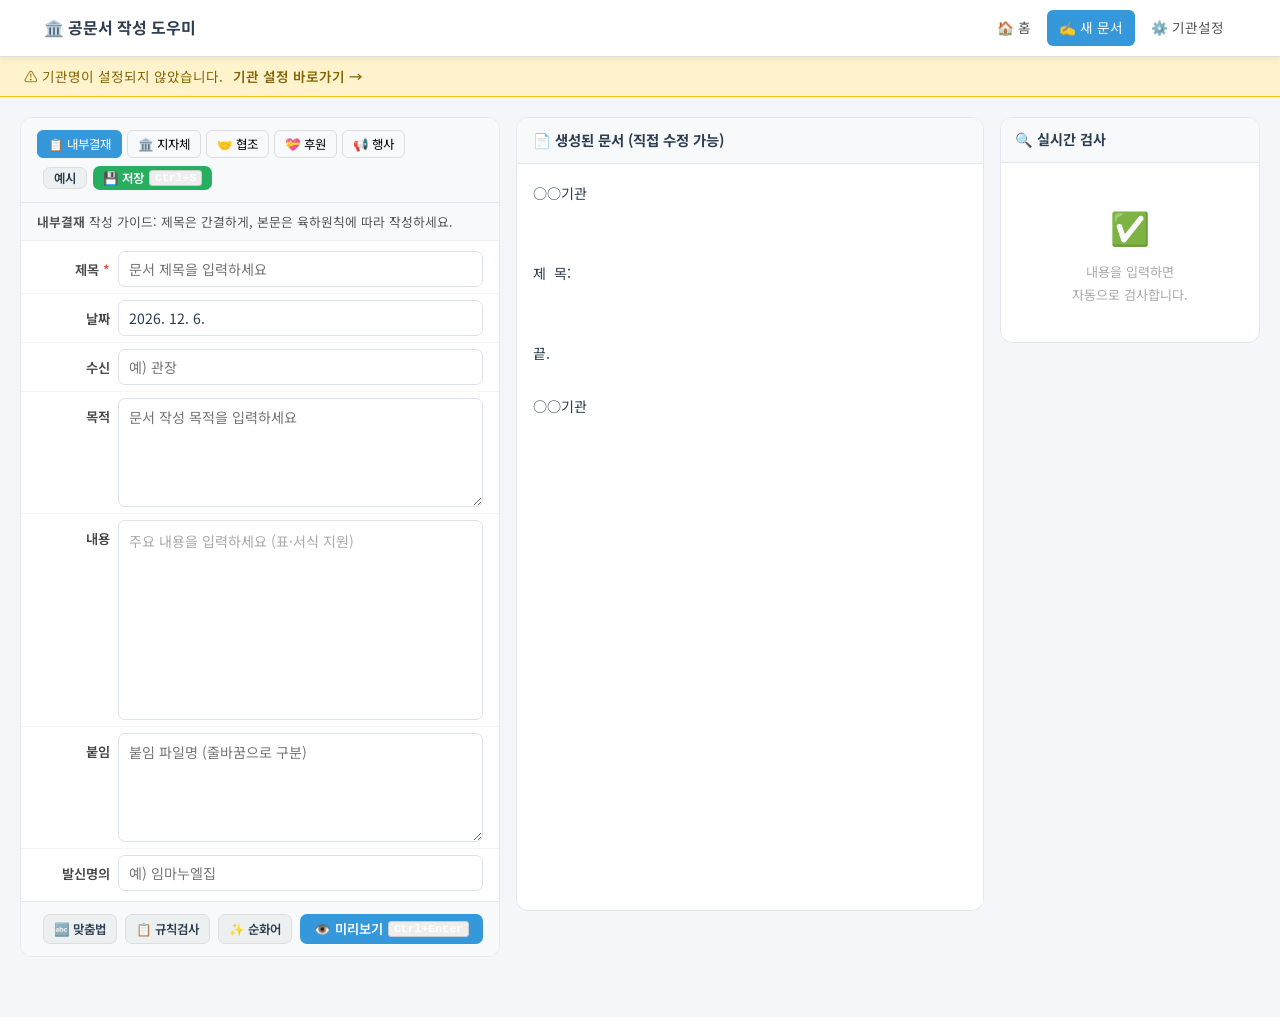
==== editor.html @ 0ed97388 "Update editor.html" ====
<!DOCTYPE html>
<html lang="ko">
<head>
  <meta charset="UTF-8">
  <meta name="viewport" content="width=device-width, initial-scale=1.0">
  <title>문서 작성 - 공문서 작성 도우미</title>
  <link rel="preconnect" href="https://fonts.googleapis.com">
  <link rel="preconnect" href="https://fonts.gstatic.com" crossorigin>
  <link href="https://fonts.googleapis.com/css2?family=Noto+Sans+KR:wght@400;500;700&display=swap" rel="stylesheet">
  <link rel="stylesheet" href="css/style.css">
  <style>
    *, *::before, *::after { box-sizing: border-box; margin: 0; padding: 0; }
    body { font-family: 'Noto Sans KR', sans-serif; background: #f4f6f9; color: #2c3e50; font-size: 14px; }

    /* ── 헤더 ── */
    .header { background: #fff; border-bottom: 1px solid #e0e0e0; padding: 0 24px; position: sticky; top: 0; z-index: 200; box-shadow: 0 2px 6px rgba(0,0,0,.06); }
    .header-inner { max-width: 1400px; margin: 0 auto; display: flex; align-items: center; justify-content: space-between; height: 56px; }
    .logo { font-size: 1rem; font-weight: 700; color: #2c3e50; text-decoration: none; display: flex; align-items: center; gap: 6px; }
    .nav { display: flex; gap: 4px; }
    .nav-link { padding: 6px 12px; border-radius: 6px; font-size: 0.85rem; color: #555; text-decoration: none; transition: background .15s; }
    .nav-link:hover  { background: #f0f4f8; }
    .nav-link.active { background: #3498db; color: #fff; }

    /* ── 경고 배너 ── */
    .notice-bar { background: #fff3cd; color: #856404; border-bottom: 1px solid #ffc107; padding: 8px 24px; font-size: 0.85rem; display: flex; align-items: center; gap: 10px; }
    .notice-bar a { color: #856404; font-weight: 600; }

    /* ── 메인 레이아웃 ── */
    .main-wrap { max-width: 1400px; margin: 0 auto; padding: 20px 20px 60px; display: grid; grid-template-columns: 480px 1fr 260px; gap: 16px; align-items: start; }

    /* ── 패널 공통 ── */
    .panel { background: #fff; border: 1px solid #e4e8ee; border-radius: 12px; overflow: hidden; }
    .panel-header { padding: 12px 16px; background: #f8f9fb; border-bottom: 1px solid #e4e8ee; display: flex; align-items: center; justify-content: space-between; flex-wrap: wrap; gap: 8px; }
    .panel-title { font-size: 0.9rem; font-weight: 700; color: #2c3e50; }

    /* ── 템플릿 버튼 ── */
    .template-wrap { display: flex; gap: 5px; flex-wrap: wrap; }
    .tpl-btn { padding: 4px 10px; border: 1px solid #ddd; border-radius: 6px; background: #f8f9fa; font-size: 0.78rem; cursor: pointer; transition: .15s; font-family: inherit; white-space: nowrap; }
    .tpl-btn:hover  { background: #eaf4fb; border-color: #3498db; }
    .tpl-btn.active { background: #3498db; color: #fff; border-color: #3498db; }
    .toolbar-btns { display: flex; align-items: center; gap: 6px; flex-wrap: wrap; }
    .save-status  { font-size: 0.78rem; color: #27ae60; white-space: nowrap; }

    /* ── 서식 툴바 ── */
    .format-toolbar { display: none; align-items: center; gap: 4px; padding: 6px 16px; background: #f0f4f8; border-bottom: 1px solid #e4e8ee; flex-wrap: wrap; }
    .format-toolbar.visible { display: flex; }
    .fmt-btn { padding: 3px 8px; border: 1px solid #ccc; border-radius: 4px; background: #fff; font-size: 0.78rem; cursor: pointer; font-family: inherit; transition: .15s; white-space: nowrap; display: inline-flex; align-items: center; gap: 3px; }
    .fmt-btn:hover  { background: #eaf4fb; border-color: #3498db; color: #3498db; }
    .fmt-btn:active { background: #dbeaf7; }
    .fmt-btn.active-align { background: #dbeaf7; border-color: #3498db; color: #3498db; }
    .fmt-separator { width: 1px; height: 20px; background: #ddd; margin: 0 2px; }

    /* ── 폼 필드 ── */
    .form-section { padding: 14px 16px; border-bottom: 1px solid #f0f0f0; }
    .form-section:last-child { border-bottom: none; }

    /* ── contenteditable 본문 영역 ── */
    .body-editor-wrap { position: relative; flex: 1; min-width: 0; }
    .body-editor { width: 100%; min-height: 200px; max-height: 420px; overflow-y: auto; padding: 8px 10px; border: 1px solid #dde2e8; border-radius: 7px; font-size: 0.88rem; font-family: 'Noto Sans KR', sans-serif; color: #2c3e50; background: #fff; line-height: 1.8; outline: none; transition: border-color .15s, box-shadow .15s; word-break: keep-all; }
    .body-editor:focus { border-color: #3498db; box-shadow: 0 0 0 3px rgba(52,152,219,.12); }
    .body-editor:empty::before { content: attr(data-placeholder); color: #aaa; pointer-events: none; }

    /* ── contenteditable 내 표 ── */
    .body-editor table,
    #doc-preview table { border-collapse: collapse; width: 100%; margin: 8px 0; font-size: 0.88rem; }
    .body-editor table td,
    .body-editor table th,
    #doc-preview table td,
    #doc-preview table th { border: 1px solid #555; padding: 5px 8px; min-width: 60px; vertical-align: middle; word-break: keep-all; }
    .body-editor table th,
    #doc-preview table th { background: #f0f4f8; font-weight: 600; text-align: center; }
    .body-editor table td { background: #fff; }
    .body-editor table td.selected,
    .body-editor table th.selected { background: #dbeaf7 !important; outline: 2px solid #3498db; }

    /* ── 표 팝업 ── */
    .table-popup { position: fixed; top: 50%; left: 50%; transform: translate(-50%, -50%); background: #fff; border: 1px solid #ddd; border-radius: 10px; padding: 20px 24px; z-index: 500; box-shadow: 0 8px 32px rgba(0,0,0,.18); min-width: 260px; display: none; }
    .table-popup.visible { display: block; }
    .table-popup h4 { font-size: 0.92rem; font-weight: 700; margin-bottom: 14px; color: #2c3e50; }
    .table-popup-row { display: flex; align-items: center; gap: 10px; margin-bottom: 10px; font-size: 0.85rem; }
    .table-popup-row label { width: 3em; flex-shrink: 0; color: #555; font-weight: 600; }
    .table-popup-row input[type="number"] { width: 70px; padding: 5px 8px; border: 1px solid #ddd; border-radius: 6px; font-size: 0.88rem; font-family: inherit; text-align: center; }
    .table-popup-row input[type="number"]:focus { outline: none; border-color: #3498db; box-shadow: 0 0 0 3px rgba(52,152,219,.12); }
    .table-popup-btns { display: flex; gap: 8px; justify-content: flex-end; margin-top: 16px; }
    .table-popup-overlay { position: fixed; inset: 0; background: rgba(0,0,0,.3); z-index: 499; display: none; }
    .table-popup-overlay.visible { display: block; }

    /* ── 하단 버튼 ── */
    .form-footer { padding: 12px 16px; background: #f8f9fb; border-top: 1px solid #e4e8ee; display: flex; gap: 8px; flex-wrap: wrap; justify-content: flex-end; }

    /* ── 가운데: 생성된 문서 ── */
    .doc-panel { background: #fff; border: 1px solid #e4e8ee; border-radius: 12px; overflow: hidden; position: sticky; top: 76px; }
    .doc-panel-header { padding: 10px 16px; background: #f8f9fb; border-bottom: 1px solid #e4e8ee; display: flex; align-items: center; justify-content: space-between; }
    .doc-textarea { width: 100%; padding: 16px; border: none; outline: none; resize: none; font-family: 'Noto Sans KR', monospace; font-size: 0.88rem; line-height: 1.9; color: #2c3e50; background: #fff; min-height: calc(100vh - 160px); }

    /* ── 오른쪽: 실시간 검사 ── */
    .check-panel { background: #fff; border: 1px solid #e4e8ee; border-radius: 12px; overflow: hidden; position: sticky; top: 76px; max-height: calc(100vh - 100px); display: flex; flex-direction: column; }
    .check-panel-head { padding: 10px 14px; background: #f8f9fb; border-bottom: 1px solid #e4e8ee; display: flex; align-items: center; justify-content: space-between; flex-shrink: 0; }
    .check-panel-title { font-size: 0.88rem; font-weight: 700; color: #2c3e50; }
    .check-panel-body  { overflow-y: auto; flex: 1; padding: 12px; }
    .check-empty       { text-align: center; padding: 24px 12px; color: #aaa; }
    .check-empty-icon  { font-size: 2rem; margin-bottom: 8px; }
    .check-item        { border-radius: 6px; padding: 9px 10px; font-size: 0.8rem; margin-bottom: 6px; }
    .check-item-error  { background: #fdf2f2; border-left: 3px solid #e74c3c; }
    .check-item-warning{ background: #fffbf0; border-left: 3px solid #f39c12; }
    .check-item-info   { background: #f0f7ff; border-left: 3px solid #3498db; }
    .check-item-header { display: flex; gap: 6px; align-items: flex-start; font-weight: 600; margin-bottom: 3px; }
    .check-desc        { color: #666; font-size: 0.77rem; margin-top: 3px; }
    .check-fix         { display: flex; align-items: center; gap: 5px; margin-top: 5px; font-size: 0.78rem; flex-wrap: wrap; }
    .check-original    { background: #fde8e8; padding: 1px 6px; border-radius: 3px; }
    .check-arrow       { color: #aaa; font-weight: 700; }
    .check-suggestion  { background: #e8f5e9; padding: 1px 6px; border-radius: 3px; }

    /* ── 버튼 공통 ── */
    .btn { display: inline-flex; align-items: center; gap: 5px; padding: 7px 14px; border: none; border-radius: 7px; font-size: 0.83rem; font-weight: 600; cursor: pointer; transition: background .15s; font-family: inherit; text-decoration: none; white-space: nowrap; line-height: 1; }
    .btn:active { opacity: .85; }
    .btn-primary         { background: #3498db; color: #fff; }
    .btn-primary:hover   { background: #2980b9; }
    .btn-secondary       { background: #ecf0f1; color: #2c3e50; border: 1px solid #ddd; }
    .btn-secondary:hover { background: #dde4e6; }
    .btn-success         { background: #27ae60; color: #fff; }
    .btn-success:hover   { background: #219a52; }
    .btn-danger          { background: #e74c3c; color: #fff; }
    .btn-danger:hover    { background: #c0392b; }
    .btn-sm { padding: 4px 10px; font-size: 0.78rem; }
    kbd { font-size: 0.72rem; background: #eee; border: 1px solid #ccc; padding: 1px 5px; border-radius: 3px; font-family: monospace; }
    .badge         { display: inline-block; padding: 2px 8px; border-radius: 10px; font-size: 0.73rem; font-weight: 600; }
    .badge-success { background: #e8f8f0; color: #27ae60; }
    .badge-warning { background: #fef9e7; color: #f39c12; }
    .badge-error   { background: #fdf2f2; color: #e74c3c; }
    .badge-info    { background: #eaf4fb; color: #3498db; }

    /* ── 모달 ── */
    .modal-overlay { position: fixed; inset: 0; background: rgba(0,0,0,.45); display: flex; align-items: center; justify-content: center; z-index: 1000; padding: 16px; }
    .modal-box { background: #fff; border-radius: 12px; padding: 24px; width: 100%; max-width: 520px; max-height: 88vh; display: flex; flex-direction: column; gap: 16px; box-shadow: 0 8px 32px rgba(0,0,0,.18); }
    .modal-lg      { max-width: 720px; }
    .modal-header  { display: flex; justify-content: space-between; align-items: center; padding-bottom: 12px; border-bottom: 1px solid #eee; }
    .modal-header h3 { font-size: 1rem; font-weight: 700; margin: 0; }
    .modal-close-btn { background: none; border: none; font-size: 1.1rem; cursor: pointer; color: #888; padding: 0 4px; }
    .modal-close-btn:hover { color: #333; }
    .modal-body   { overflow-y: auto; flex: 1; font-size: 0.88rem; line-height: 1.7; }
    .modal-footer { display: flex; justify-content: flex-end; gap: 10px; padding-top: 12px; border-top: 1px solid #eee; }
    .spell-guide-steps { display: flex; flex-direction: column; gap: 14px; }
    .spell-step        { display: flex; align-items: flex-start; gap: 12px; font-size: 0.88rem; }
    .step-num { background: #3498db; color: #fff; width: 26px; height: 26px; border-radius: 50%; display: flex; align-items: center; justify-content: center; font-size: 0.8rem; font-weight: 700; flex-shrink: 0; }
    .purify-table    { width: 100%; border-collapse: collapse; font-size: 0.83rem; }
    .purify-table th { background: #f0f4f8; border: 1px solid #ddd; padding: 7px 10px; font-weight: 600; text-align: left; }
    .purify-table td { border: 1px solid #ddd; padding: 7px 10px; vertical-align: middle; }
    .purify-original { background: #fde8e8; padding: 2px 6px; border-radius: 4px; font-size: 0.81rem; }
    .purify-replace  { background: #e8f5e9; padding: 2px 6px; border-radius: 4px; font-size: 0.81rem; }
    .check-group       { margin-bottom: 18px; }
    .check-group-title { font-size: 0.9rem; font-weight: 700; margin-bottom: 8px; display: flex; align-items: center; gap: 6px; }
    .check-group-list  { display: flex; flex-direction: column; gap: 7px; }

    /* ── 토스트 ── */
    #toast-container { position: fixed; bottom: 24px; right: 24px; z-index: 9999; display: flex; flex-direction: column; gap: 8px; }

    /* ── 반응형 ── */
    @media (max-width: 1200px) { .main-wrap { grid-template-columns: 420px 1fr 220px; } }
    @media (max-width: 1000px) { .main-wrap { grid-template-columns: 1fr 1fr; } .check-panel { grid-column: 1 / -1; position: static; max-height: 280px; } }
    @media (max-width: 700px)  { .main-wrap { grid-template-columns: 1fr; padding: 12px; } .doc-panel, .check-panel { position: static; } .doc-textarea { min-height: 300px; } }
    @media print { .header, .notice-bar, .panel, .check-panel { display: none !important; } }
  </style>
</head>
<body>

<!-- ── 헤더 ── -->
<header class="header">
  <div class="header-inner">
    <a href="index.html" class="logo">🏛️ 공문서 작성 도우미</a>
    <nav class="nav">
      <a href="index.html"    class="nav-link">🏠 홈</a>
      <a href="editor.html"   class="nav-link active">✍️ 새 문서</a>
      <a href="settings.html" class="nav-link">⚙️ 기관설정</a>
    </nav>
  </div>
</header>

<!-- ── 경고 배너 ── -->
<div id="org-name-notice" class="notice-bar" style="display:none;">
  ⚠️ 기관명이 설정되지 않았습니다.
  <a href="settings.html">기관 설정 바로가기 →</a>
</div>

<!-- ── 메인 ── -->
<div class="main-wrap">

  <!-- ════ 왼쪽: 입력 패널 ════ -->
  <div class="panel">

    <!-- 패널 헤더 -->
    <div class="panel-header">
      <div class="template-wrap">
        <button class="tpl-btn active" data-template="internal">📋 내부결재</button>
        <button class="tpl-btn"        data-template="government">🏛️ 지자체</button>
        <button class="tpl-btn"        data-template="cooperation">🤝 협조</button>
        <button class="tpl-btn"        data-template="sponsor">💝 후원</button>
        <button class="tpl-btn"        data-template="event">📢 행사</button>
      </div>
      <div class="toolbar-btns">
        <span id="save-status" class="save-status"></span>
        <button id="fill-example-btn" class="btn btn-secondary btn-sm">예시</button>
        <button id="save-draft-btn"   class="btn btn-success btn-sm">
          💾 저장 <kbd>Ctrl+S</kbd>
        </button>
      </div>
    </div>

    <!-- 가이드 -->
    <div id="guide-panel" style="padding:8px 16px;font-size:0.8rem;color:#555;background:#f8f9fb;border-bottom:1px solid #f0f0f0;"></div>

    <!-- ── 서식 툴바 ── -->
    <div class="format-toolbar" id="format-toolbar">
      <!-- 글자 서식 -->
      <button class="fmt-btn" id="fmt-bold"      title="굵게 (Ctrl+B)"><b>B</b></button>
      <button class="fmt-btn" id="fmt-italic"    title="기울기 (Ctrl+I)"><i>I</i></button>
      <button class="fmt-btn" id="fmt-underline" title="밑줄 (Ctrl+U)"><u>U</u></button>
      <div class="fmt-separator"></div>
      <!-- ★ 정렬 버튼 3개 -->
      <button class="fmt-btn" id="fmt-align-left"   title="왼쪽 정렬">◀ 좌</button>
      <button class="fmt-btn" id="fmt-align-center" title="가운데 정렬">■ 중앙</button>
      <button class="fmt-btn" id="fmt-align-right"  title="오른쪽 정렬">우 ▶</button>
      <div class="fmt-separator"></div>
      <!-- 표 조작 -->
      <button class="fmt-btn" id="fmt-table"     title="표 삽입">⊞ 표 삽입</button>
      <button class="fmt-btn" id="fmt-add-row"   title="행 추가">↓ 행 추가</button>
      <button class="fmt-btn" id="fmt-add-col"   title="열 추가">→ 열 추가</button>
      <button class="fmt-btn" id="fmt-del-row"   title="행 삭제">✕ 행 삭제</button>
      <button class="fmt-btn" id="fmt-del-col"   title="열 삭제">✕ 열 삭제</button>
      <div class="fmt-separator"></div>
      <button class="fmt-btn" id="fmt-merge"     title="셀 병합 (Shift+클릭으로 셀 선택 후)">⊡ 병합</button>
      <button class="fmt-btn" id="fmt-unmerge"   title="셀 분리">⊟ 분리</button>
    </div>

    <!-- 동적 폼 필드 -->
    <div id="form-fields"></div>

    <!-- 하단 버튼 -->
    <div class="form-footer">
      <button id="spell-check-btn" class="btn btn-secondary btn-sm">🔤 맞춤법</button>
      <button id="rule-check-btn"  class="btn btn-secondary btn-sm">📋 규칙검사</button>
      <button id="purify-btn"      class="btn btn-secondary btn-sm">✨ 순화어</button>
      <button id="preview-btn"     class="btn btn-primary">
        👁️ 미리보기 <kbd>Ctrl+Enter</kbd>
      </button>
    </div>
  </div>

  <!-- ════ 가운데: 생성된 문서 ════ -->
  <div class="doc-panel">
    <div class="doc-panel-header">
      <span class="panel-title">📄 생성된 문서 (직접 수정 가능)</span>
    </div>
    <textarea id="editor-content" class="doc-textarea"
      placeholder="왼쪽 항목을 입력하면 문서가 자동으로 생성됩니다."></textarea>
  </div>

  <!-- ════ 오른쪽: 실시간 검사 ════ -->
  <div class="check-panel">
    <div class="check-panel-head">
      <span class="check-panel-title">🔍 실시간 검사</span>
      <span id="check-summary"></span>
    </div>
    <div class="check-panel-body" id="realtime-check-panel">
      <div class="check-empty">
        <div class="check-empty-icon">✅</div>
        <p style="font-size:0.82rem;">내용을 입력하면<br>자동으로 검사합니다.</p>
      </div>
    </div>
  </div>
</div>

<!-- ── 표 삽입 팝업 오버레이 ── -->
<div class="table-popup-overlay" id="table-popup-overlay"></div>

<!-- ── 표 삽입 팝업 ── -->
<div class="table-popup" id="table-popup">
  <h4>⊞ 표 삽입</h4>
  <div class="table-popup-row">
    <label>행</label>
    <input type="number" id="table-rows" value="3" min="1" max="20">
    <span style="font-size:0.82rem;color:#888;">행</span>
  </div>
  <div class="table-popup-row">
    <label>열</label>
    <input type="number" id="table-cols" value="3" min="1" max="10">
    <span style="font-size:0.82rem;color:#888;">열</span>
  </div>
  <div class="table-popup-row" style="gap:6px;">
    <label style="width:auto;">헤더</label>
    <input type="checkbox" id="table-header" checked style="width:auto;padding:0;">
    <span style="font-size:0.82rem;color:#888;">첫 행을 헤더로</span>
  </div>
  <div class="table-popup-btns">
    <button class="btn btn-secondary btn-sm" id="table-popup-cancel">취소</button>
    <button class="btn btn-primary   btn-sm" id="table-popup-ok">삽입</button>
  </div>
</div>

<!-- ════ 모달: 규칙 검사 ════ -->
<div class="modal-overlay" id="check-modal" style="display:none;">
  <div class="modal-box modal-lg">
    <div class="modal-header">
      <h3>📋 규칙 검사 결과</h3>
      <button class="modal-close-btn" type="button">✕</button>
    </div>
    <div class="modal-body" id="check-modal-body">
      <div class="check-empty"><div class="check-empty-icon">🔍</div><p>검사 중입니다…</p></div>
    </div>
    <div class="modal-footer">
      <button id="auto-fix-btn" class="btn btn-primary" type="button">🔧 오류 자동수정</button>
      <button class="modal-close-btn btn btn-secondary" type="button">닫기</button>
    </div>
  </div>
</div>

<!-- ════ 모달: 순화어 ════ -->
<div class="modal-overlay" id="purify-modal" style="display:none;">
  <div class="modal-box modal-lg">
    <div class="modal-header">
      <h3>✨ 순화어 제안</h3>
      <button class="modal-close-btn" type="button">✕</button>
    </div>
    <div class="modal-body" id="purify-modal-body">
      <div class="check-empty"><div class="check-empty-icon">✨</div><p>분석 중입니다…</p></div>
    </div>
    <div class="modal-footer">
      <button class="modal-close-btn btn btn-secondary" type="button">닫기</button>
    </div>
  </div>
</div>

<!-- ════ 모달: 맞춤법 ════ -->
<div class="modal-overlay" id="spell-guide-modal" style="display:none;">
  <div class="modal-box">
    <div class="modal-header">
      <h3>🔤 맞춤법 검사 안내</h3>
      <button class="modal-close-btn" type="button">✕</button>
    </div>
    <div class="modal-body">
      <div class="spell-guide-steps">
        <div class="spell-step">
          <span class="step-num">1</span>
          <span>아래 버튼을 클릭하면 문서 내용이 <strong>클립보드에 자동 복사</strong>됩니다.</span>
        </div>
        <div class="spell-step">
          <span class="step-num">2</span>
          <span><strong>나라 맞춤법 검사기</strong>가 새 창으로 열립니다.</span>
        </div>
        <div class="spell-step">
          <span class="step-num">3</span>
          <span>검사기 입력창에 <strong>Ctrl+V</strong> 로 붙여넣기 하세요.</span>
        </div>
        <div class="spell-step">
          <span class="step-num">4</span>
          <span>검사 결과를 확인하고 수정 후 다시 문서에 붙여넣기 하세요.</span>
        </div>
      </div>
    </div>
    <div class="modal-footer">
      <button id="open-speller-btn" class="btn btn-primary" type="button">🔤 나라 맞춤법 검사기 열기</button>
      <button class="modal-close-btn btn btn-secondary" type="button">닫기</button>
    </div>
  </div>
</div>

<div id="toast-container"></div>

<!-- ── 공통 스크립트 ── -->
<script src="data/rules.js"></script>
<script src="data/templates.js"></script>
<script src="js/common.js"></script>
<script src="js/checker.js"></script>

<script>
/* ── 폴백 유틸리티 ── */
if (typeof getUrlParams === 'undefined') {
  function getUrlParams() {
    var p = {}, s = window.location.search;
    if (!s) return p;
    s.substring(1).split('&').forEach(function (pair) {
      var kv = pair.split('=');
      if (kv.length === 2) try { p[decodeURIComponent(kv[0])] = decodeURIComponent(kv[1]); } catch(e) {}
    });
    return p;
  }
}
if (typeof generateId === 'undefined') {
  function generateId(prefix) {
    return (prefix || 'id') + '_' + Date.now() + '_' + Math.random().toString(36).substr(2, 6);
  }
}
if (typeof getTodayString === 'undefined') {
  function getTodayString() {
    var d = new Date();
    return d.getFullYear() + '. ' + (d.getMonth() + 1) + '. ' + d.getDate() + '.';
  }
}
if (typeof showToast === 'undefined') {
  function showToast(msg, type) {
    var c = document.getElementById('toast-container');
    if (!c) return;
    var t = document.createElement('div');
    t.textContent = msg;
    var bg = { success: '#27ae60', error: '#e74c3c', warning: '#f39c12', info: '#3498db' };
    t.style.cssText = 'padding:10px 16px;border-radius:8px;font-size:0.85rem;font-weight:500;'
      + 'color:#fff;background:' + (bg[type] || bg.info) + ';box-shadow:0 4px 16px rgba(0,0,0,.15);'
      + 'min-width:180px;max-width:320px;font-family:inherit;';
    c.appendChild(t);
    setTimeout(function () { if (t.parentNode) t.parentNode.removeChild(t); }, 3000);
  }
}
if (typeof copyToClipboard === 'undefined') {
  function copyToClipboard(text) {
    if (!text) return;
    if (navigator.clipboard && navigator.clipboard.writeText) {
      navigator.clipboard.writeText(text).catch(function () {
        var ta = document.createElement('textarea');
        ta.value = text; ta.style.cssText = 'position:fixed;opacity:0;';
        document.body.appendChild(ta); ta.select();
        try { document.execCommand('copy'); } catch(e) {}
        document.body.removeChild(ta);
      });
    }
  }
}
if (typeof Modal === 'undefined') {
  var Modal = {
    open:  function (id) { var el = document.getElementById(id); if (el) el.style.display = 'flex'; },
    close: function (id) { var el = document.getElementById(id); if (el) el.style.display = 'none'; }
  };
}
if (typeof Storage === 'undefined' || typeof Storage.getSettings !== 'function') {
  var Storage = {
    getSettings: function () {
      try { var s = localStorage.getItem('doc_settings'); return s ? JSON.parse(s) : {}; }
      catch(e) { return {}; }
    },
    getDraft: function (id) {
      try {
        var s = localStorage.getItem('draft_' + id) || localStorage.getItem(id);
        return s ? JSON.parse(s) : null;
      } catch(e) { return null; }
    },
    saveDraft: function (d) {
      try { localStorage.setItem('draft_' + d.id, JSON.stringify(d)); return true; }
      catch(e) { return false; }
    }
  };
}

/* ── DOMContentLoaded ── */
document.addEventListener('DOMContentLoaded', function () {

  /* 폼 필드 CSS 주입 */
  var style = document.createElement('style');
  style.textContent = `
    #form-fields { padding: 4px 0; }
    #form-fields .form-group { display: flex; align-items: flex-start; gap: 8px; padding: 6px 16px; border-bottom: 1px solid #f5f5f5; }
    #form-fields .form-group:last-child { border-bottom: none; }
    #form-fields .form-label { flex-shrink: 0; width: 5.5em; padding-top: 8px; font-size: 0.83rem; font-weight: 600; color: #444; text-align: right; white-space: nowrap; }
    #form-fields .form-label.required::after { content: ' *'; color: #e74c3c; }
    #form-fields .form-control { flex: 1; min-width: 0; padding: 7px 10px; border: 1px solid #dde2e8; border-radius: 7px; font-size: 0.88rem; font-family: inherit; color: #2c3e50; background: #fff; transition: border-color .15s, box-shadow .15s; box-sizing: border-box; width: 100%; }
    #form-fields .form-control:focus { outline: none; border-color: #3498db; box-shadow: 0 0 0 3px rgba(52,152,219,.12); }
    #form-fields .form-textarea { resize: vertical; min-height: 76px; line-height: 1.65; }
    #form-fields .body-editor-wrap { flex: 1; min-width: 0; }
    #form-fields .body-editor { width:100%; min-height:200px; max-height:420px; overflow-y:auto; padding:8px 10px; border:1px solid #dde2e8; border-radius:7px; font-size:0.88rem; font-family:'Noto Sans KR',sans-serif; color:#2c3e50; background:#fff; line-height:1.8; outline:none; transition:border-color .15s,box-shadow .15s; word-break:keep-all; box-sizing:border-box; }
    #form-fields .body-editor:focus { border-color:#3498db; box-shadow:0 0 0 3px rgba(52,152,219,.12); }
    #form-fields .body-editor:empty::before { content:attr(data-placeholder); color:#aaa; pointer-events:none; }
  `;
  document.head.appendChild(style);

  /* 기관명 미설정 경고 */
  var settings = Storage.getSettings();
  var notice   = document.getElementById('org-name-notice');
  if (notice && !settings.orgName) notice.style.display = 'flex';

  /* 맞춤법 */
  var spellBtn = document.getElementById('spell-check-btn');
  if (spellBtn) spellBtn.onclick = function () {
    var editor = document.getElementById('editor-content');
    if (editor && editor.value.trim()) {
      copyToClipboard(editor.value);
      showToast('클립보드에 복사되었습니다! 📋', 'success');
    }
    Modal.open('spell-guide-modal');
  };
  var openSpellerBtn = document.getElementById('open-speller-btn');
  if (openSpellerBtn) openSpellerBtn.onclick = function () {
    window.open('https://www.nara-speller.co.kr/speller/', 'speller',
      'width=900,height=650,scrollbars=yes,resizable=yes');
    Modal.close('spell-guide-modal');
  };

  /* 규칙 검사 */
  var ruleCheckBtn = document.getElementById('rule-check-btn');
  if (ruleCheckBtn) ruleCheckBtn.onclick = function () {
    if (typeof openCheckModal === 'function') openCheckModal();
    else showToast('checker.js 로드를 확인해주세요.', 'error');
  };

  /* 자동수정 */
  var autoFixBtn = document.getElementById('auto-fix-btn');
  if (autoFixBtn) autoFixBtn.onclick = function () {
    if (typeof applyAutoFix === 'function') applyAutoFix();
  };

  /* 순화어 */
  var purifyBtn = document.getElementById('purify-btn');
  if (purifyBtn) purifyBtn.onclick = function () {
    if (typeof openPurifyModal === 'function') openPurifyModal();
    else showToast('checker.js 로드를 확인해주세요.', 'error');
  };

  /* 미리보기 */
  var previewBtn = document.getElementById('preview-btn');
  if (previewBtn) previewBtn.onclick = function () {
    if      (typeof goPreview    === 'function') goPreview();
    else if (typeof goToPreview  === 'function') goToPreview();
    else showToast('editor.js 로드를 확인해주세요.', 'error');
  };

  /* 모달 닫기 */
  document.querySelectorAll('.modal-close-btn').forEach(function (btn) {
    btn.onclick = function () {
      var modal = btn.closest('.modal-overlay');
      if (modal) Modal.close(modal.id);
    };
  });
});
</script>

<script src="js/editor.js"></script>
</body>
</html>
---- css/style.css ----
/* ════════════════════════════════════════════════════════
   css/style.css
   공문서 작성 도우미 - 전체 공통 스타일
════════════════════════════════════════════════════════ */

/* ── 변수 ─────────────────────────────────────────────── */
:root {
  --primary:      #3498db;
  --primary-dark: #2980b9;
  --secondary:    #ecf0f1;
  --danger:       #e74c3c;
  --danger-dark:  #c0392b;
  --success:      #27ae60;
  --warning:      #f39c12;
  --info:         #3498db;
  --text:         #2c3e50;
  --text-sub:     #666;
  --text-muted:   #999;
  --border:       #e0e0e0;
  --bg:           #f4f6f9;
  --white:        #ffffff;
  --radius:       8px;
  --radius-lg:    12px;
  --shadow:       0 2px 8px rgba(0,0,0,.08);
  --shadow-lg:    0 4px 20px rgba(0,0,0,.12);
  --font:         'Noto Sans KR', '맑은 고딕', sans-serif;
  --transition:   .18s ease;
}

/* ── 리셋 & 기본 ───────────────────────────────────────── */
*, *::before, *::after { box-sizing: border-box; margin: 0; padding: 0; }

html { font-size: 16px; scroll-behavior: smooth; }

body {
  font-family: var(--font);
  background: var(--bg);
  color: var(--text);
  line-height: 1.7;
  min-height: 100vh;
}

a { color: var(--primary); text-decoration: none; }
a:hover { text-decoration: underline; }

img { max-width: 100%; display: block; }

ul, ol { list-style: none; }

button, input, textarea, select {
  font-family: var(--font);
  font-size: 0.9rem;
}

/* ── 헤더 ──────────────────────────────────────────────── */
.header {
  background: var(--white);
  border-bottom: 1px solid var(--border);
  position: sticky;
  top: 0;
  z-index: 100;
  box-shadow: var(--shadow);
}
.header-inner {
  max-width: 1400px;
  margin: 0 auto;
  padding: 0 20px;
  height: 56px;
  display: flex;
  align-items: center;
  justify-content: space-between;
}
.logo {
  font-size: 1.1rem;
  font-weight: 700;
  color: var(--text);
  text-decoration: none;
  display: flex;
  align-items: center;
  gap: 6px;
}
.logo:hover { text-decoration: none; color: var(--primary); }

.nav { display: flex; gap: 4px; }
.nav-link {
  padding: 6px 12px;
  border-radius: var(--radius);
  font-size: 0.88rem;
  color: var(--text-sub);
  transition: background var(--transition), color var(--transition);
  text-decoration: none;
}
.nav-link:hover  { background: var(--secondary); color: var(--text); text-decoration: none; }
.nav-link.active { background: var(--primary); color: var(--white); }

/* ── 메인 콘텐츠 ────────────────────────────────────────── */
.main-content { padding: 24px 0 60px; }

.container {
  max-width: 1200px;
  margin: 0 auto;
  padding: 0 20px;
}

/* ── 버튼 ──────────────────────────────────────────────── */
.btn {
  display: inline-flex;
  align-items: center;
  gap: 5px;
  padding: 8px 18px;
  border: none;
  border-radius: var(--radius);
  font-size: 0.88rem;
  font-weight: 500;
  cursor: pointer;
  transition: background var(--transition), transform .1s, box-shadow var(--transition);
  text-decoration: none;
  white-space: nowrap;
  font-family: var(--font);
  line-height: 1;
}
.btn:active { transform: scale(.97); }
.btn:hover  { text-decoration: none; }

.btn-primary       { background: var(--primary); color: #fff; }
.btn-primary:hover { background: var(--primary-dark); color: #fff; box-shadow: 0 3px 10px rgba(52,152,219,.3); }

.btn-secondary       { background: var(--secondary); color: var(--text); border: 1px solid var(--border); }
.btn-secondary:hover { background: #dde4e6; }

.btn-danger       { background: var(--danger); color: #fff; }
.btn-danger:hover { background: var(--danger-dark); color: #fff; }

.btn-success       { background: var(--success); color: #fff; }
.btn-success:hover { background: #219a52; color: #fff; }

.btn-sm { padding: 5px 11px; font-size: 0.82rem; }
.btn-lg { padding: 11px 24px; font-size: 0.95rem; }

/* ── 폼 요소 ────────────────────────────────────────────── */
.form-input, .form-textarea, .form-select {
  width: 100%;
  padding: 8px 12px;
  border: 1px solid var(--border);
  border-radius: var(--radius);
  font-size: 0.9rem;
  font-family: var(--font);
  color: var(--text);
  background: var(--white);
  transition: border-color var(--transition), box-shadow var(--transition);
  line-height: 1.6;
}
.form-input:focus,
.form-textarea:focus,
.form-select:focus {
  outline: none;
  border-color: var(--primary);
  box-shadow: 0 0 0 3px rgba(52,152,219,.15);
}
.form-textarea { resize: vertical; min-height: 80px; }

/* ── 배지 ──────────────────────────────────────────────── */
.badge {
  display: inline-block;
  padding: 2px 9px;
  border-radius: 12px;
  font-size: 0.76rem;
  font-weight: 600;
  line-height: 1.6;
}
.badge-primary { background: #eaf4fb; color: var(--primary); }
.badge-success { background: #e8f8f0; color: var(--success); }
.badge-warning { background: #fef9e7; color: var(--warning); }
.badge-error   { background: #fdf2f2; color: var(--danger);  }
.badge-info    { background: #eaf4fb; color: var(--info);    }

/* ── 토스트 알림 ─────────────────────────────────────────── */
.toast-container {
  position: fixed;
  bottom: 24px;
  right: 24px;
  z-index: 9999;
  display: flex;
  flex-direction: column;
  gap: 8px;
}
.toast {
  padding: 10px 18px;
  border-radius: var(--radius);
  font-size: 0.88rem;
  font-weight: 500;
  color: #fff;
  box-shadow: var(--shadow-lg);
  animation: toastIn .25s ease;
  min-width: 200px;
  max-width: 340px;
}
.toast-success { background: #27ae60; }
.toast-error   { background: #e74c3c; }
.toast-warning { background: #f39c12; }
.toast-info    { background: #3498db; }
@keyframes toastIn {
  from { opacity:0; transform:translateY(12px); }
  to   { opacity:1; transform:translateY(0); }
}

/* ── 모달 (공통) ─────────────────────────────────────────── */
.modal-overlay {
  position: fixed;
  inset: 0;
  background: rgba(0,0,0,.5);
  display: flex;
  align-items: center;
  justify-content: center;
  z-index: 1000;
  padding: 16px;
}
.modal-box {
  background: var(--white);
  border-radius: var(--radius-lg);
  padding: 24px;
  width: 100%;
  max-width: 520px;
  max-height: 88vh;
  display: flex;
  flex-direction: column;
  gap: 16px;
  box-shadow: var(--shadow-lg);
}
.modal-lg  { max-width: 720px; }
.modal-header {
  display: flex;
  justify-content: space-between;
  align-items: center;
  padding-bottom: 12px;
  border-bottom: 1px solid var(--border);
}
.modal-header h3  { font-size: 1.05rem; font-weight: 700; margin: 0; }
.modal-close-btn  { background: none; border: none; font-size: 1.1rem; cursor: pointer; color: var(--text-sub); }
.modal-close-btn:hover { color: var(--text); }
.modal-body  { overflow-y: auto; flex: 1; font-size: 0.9rem; line-height: 1.7; }
.modal-footer{
  display: flex;
  justify-content: flex-end;
  gap: 10px;
  padding-top: 12px;
  border-top: 1px solid var(--border);
}

/* ── 검사 결과 공통 ──────────────────────────────────────── */
.check-group        { margin-bottom: 20px; }
.check-group-title  { font-size: 0.95rem; font-weight: 700; margin-bottom: 10px; display: flex; align-items: center; gap: 6px; }
.check-group-list   { display: flex; flex-direction: column; gap: 8px; }

.check-item         { border-radius: 6px; padding: 10px 12px; font-size: 0.85rem; }
.check-item-error   { background: #fdf2f2; border-left: 3px solid var(--danger); }
.check-item-warning { background: #fffbf0; border-left: 3px solid var(--warning); }
.check-item-info    { background: #f0f7ff; border-left: 3px solid var(--info); }

.check-item-header  { display: flex; gap: 6px; align-items: flex-start; margin-bottom: 4px; font-weight: 500; }
.check-desc         { color: var(--text-sub); font-size: 0.8rem; margin-top: 4px; }
.check-fix          { display: flex; align-items: center; gap: 6px; margin-top: 6px; font-size: 0.82rem; flex-wrap: wrap; }
.check-original     { background: #fde8e8;  padding: 2px 7px; border-radius: 4px; }
.check-arrow        { color: var(--text-muted); font-weight: 700; }
.check-suggestion   { background: #e8f5e9;  padding: 2px 7px; border-radius: 4px; }

.check-empty        { text-align: center; padding: 30px 20px; color: var(--text-muted); }
.check-empty-icon   { font-size: 2.5rem; margin-bottom: 10px; }

/* ── 순화어 테이블 ───────────────────────────────────────── */
.purify-summary     { margin-bottom: 14px; font-size: 0.9rem; }
.purify-group       { margin-bottom: 20px; }
.purify-group-title { font-size: 0.92rem; font-weight: 700; margin-bottom: 8px; color: var(--text); }
.purify-table       { width: 100%; border-collapse: collapse; font-size: 0.85rem; }
.purify-table th    { background: #f0f4f8; border: 1px solid #ddd; padding: 7px 10px; font-weight: 600; text-align: left; }
.purify-table td    { border: 1px solid #ddd; padding: 7px 10px; vertical-align: middle; }
.purify-original    { background: #fde8e8; padding: 2px 6px; border-radius: 4px; font-size: 0.83rem; }
.purify-replace     { background: #e8f5e9; padding: 2px 6px; border-radius: 4px; font-size: 0.83rem; }
.purify-desc        { color: var(--text-sub); font-size: 0.8rem; }

/* ── 푸터 ──────────────────────────────────────────────── */
.footer {
  background: var(--white);
  border-top: 1px solid var(--border);
  padding: 20px;
  text-align: center;
  font-size: 0.82rem;
  color: var(--text-muted);
  margin-top: 40px;
}

/* ── 유틸리티 ───────────────────────────────────────────── */
.text-center { text-align: center; }
.text-right  { text-align: right;  }
.text-muted  { color: var(--text-muted); }
.text-danger { color: var(--danger); }
.text-success{ color: var(--success); }
.mt-1 { margin-top:  4px; }
.mt-2 { margin-top:  8px; }
.mt-3 { margin-top: 16px; }
.mb-1 { margin-bottom:  4px; }
.mb-2 { margin-bottom:  8px; }
.mb-3 { margin-bottom: 16px; }
.fw-bold { font-weight: 700; }
.d-flex  { display: flex; }
.gap-1   { gap:  6px; }
.gap-2   { gap: 12px; }

/* ── kbd ────────────────────────────────────────────────── */
kbd {
  font-size: 0.74rem;
  background: #eee;
  border: 1px solid #ccc;
  padding: 1px 5px;
  border-radius: 3px;
  font-family: monospace;
}

/* ── 스크롤바 (Webkit) ──────────────────────────────────── */
::-webkit-scrollbar       { width: 6px; height: 6px; }
::-webkit-scrollbar-track { background: #f1f1f1; }
::-webkit-scrollbar-thumb { background: #ccc; border-radius: 3px; }
::-webkit-scrollbar-thumb:hover { background: #aaa; }

/* ── 반응형 ─────────────────────────────────────────────── */
@media (max-width: 1024px) {
  .header-inner { padding: 0 14px; }
  .container    { padding: 0 14px; }
}

@media (max-width: 768px) {
  html { font-size: 15px; }
  .logo { font-size: 1rem; }
  .nav-link { padding: 5px 8px; font-size: 0.82rem; }
  .main-content { padding: 16px 0 40px; }
  .modal-box { padding: 18px; }
}

@media (max-width: 480px) {
  .btn    { padding: 7px 12px; font-size: 0.84rem; }
  .btn-sm { padding: 4px 9px;  font-size: 0.78rem; }
  .header-inner { height: 48px; }
}

/* ── 인쇄 공통 ───────────────────────────────────────────── */
@media print {
  .header, .footer, .nav,
  .modal-overlay,
  .no-print { display: none !important; }
  body { background: #fff; }
}
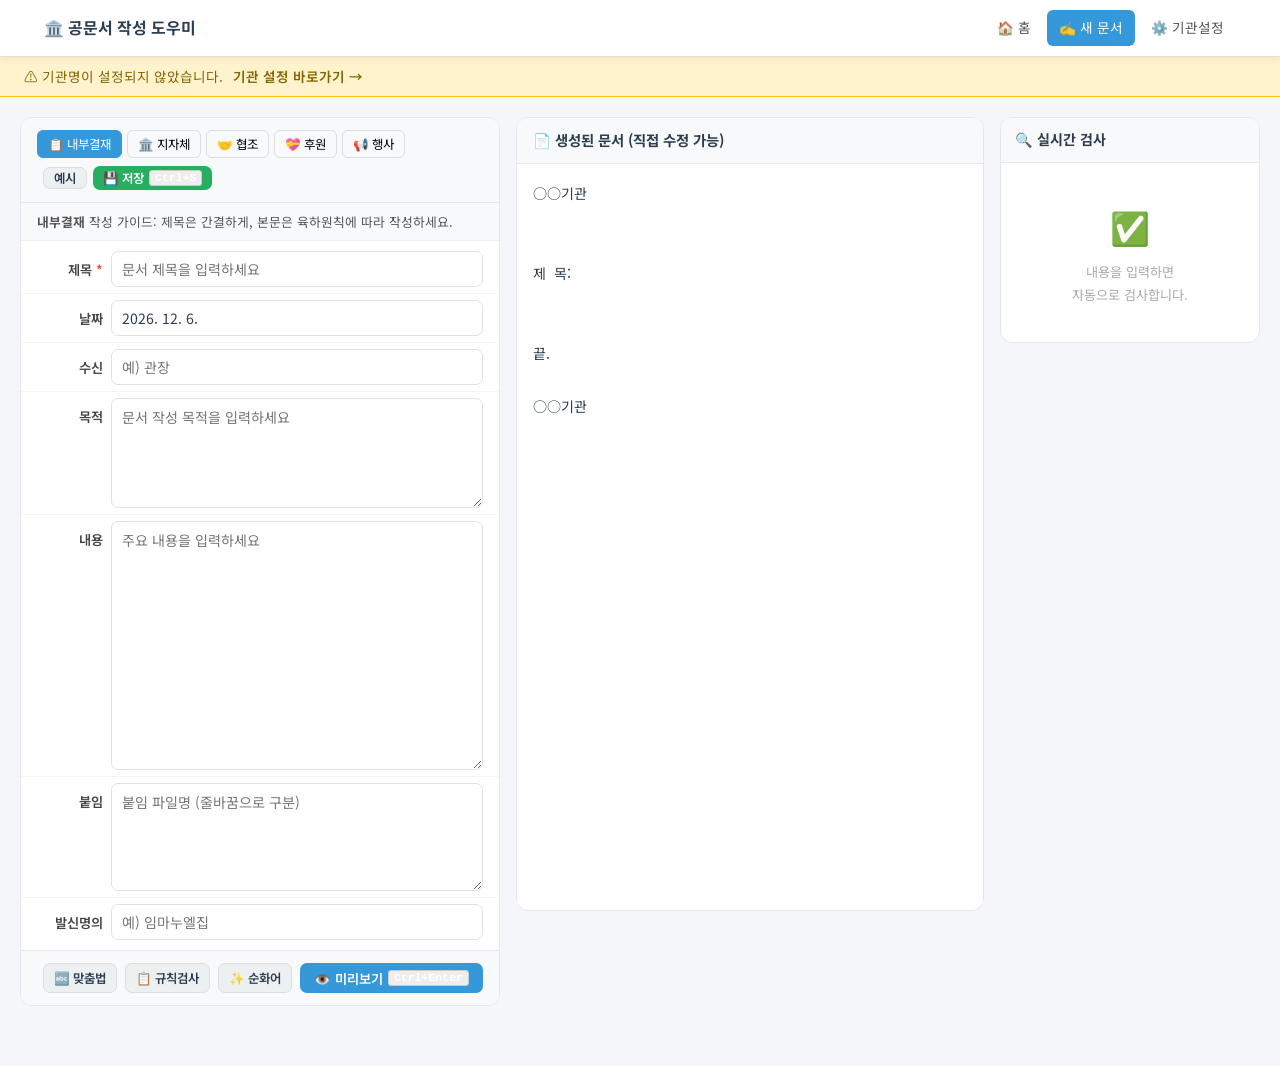
==== commit dd82aa70: "Update editor.html" ====
--- a/editor.html
+++ b/editor.html
@@ -9,98 +9,181 @@
   <link href="https://fonts.googleapis.com/css2?family=Noto+Sans+KR:wght@400;500;700&display=swap" rel="stylesheet">
   <link rel="stylesheet" href="css/style.css">
   <style>
+    /* ── 기본 리셋 ── */
     *, *::before, *::after { box-sizing: border-box; margin: 0; padding: 0; }
-    body { font-family: 'Noto Sans KR', sans-serif; background: #f4f6f9; color: #2c3e50; font-size: 14px; }
+    body {
+      font-family: 'Noto Sans KR', sans-serif;
+      background: #f4f6f9; color: #2c3e50; font-size: 14px;
+    }
 
     /* ── 헤더 ── */
-    .header { background: #fff; border-bottom: 1px solid #e0e0e0; padding: 0 24px; position: sticky; top: 0; z-index: 200; box-shadow: 0 2px 6px rgba(0,0,0,.06); }
-    .header-inner { max-width: 1400px; margin: 0 auto; display: flex; align-items: center; justify-content: space-between; height: 56px; }
-    .logo { font-size: 1rem; font-weight: 700; color: #2c3e50; text-decoration: none; display: flex; align-items: center; gap: 6px; }
+    .header {
+      background: #fff; border-bottom: 1px solid #e0e0e0;
+      padding: 0 24px; position: sticky; top: 0; z-index: 200;
+      box-shadow: 0 2px 6px rgba(0,0,0,.06);
+    }
+    .header-inner {
+      max-width: 1400px; margin: 0 auto;
+      display: flex; align-items: center; justify-content: space-between;
+      height: 56px;
+    }
+    .logo {
+      font-size: 1rem; font-weight: 700; color: #2c3e50;
+      text-decoration: none; display: flex; align-items: center; gap: 6px;
+    }
     .nav { display: flex; gap: 4px; }
-    .nav-link { padding: 6px 12px; border-radius: 6px; font-size: 0.85rem; color: #555; text-decoration: none; transition: background .15s; }
+    .nav-link {
+      padding: 6px 12px; border-radius: 6px; font-size: 0.85rem;
+      color: #555; text-decoration: none; transition: background .15s;
+    }
     .nav-link:hover  { background: #f0f4f8; }
     .nav-link.active { background: #3498db; color: #fff; }
 
     /* ── 경고 배너 ── */
-    .notice-bar { background: #fff3cd; color: #856404; border-bottom: 1px solid #ffc107; padding: 8px 24px; font-size: 0.85rem; display: flex; align-items: center; gap: 10px; }
+    .notice-bar {
+      background: #fff3cd; color: #856404;
+      border-bottom: 1px solid #ffc107;
+      padding: 8px 24px; font-size: 0.85rem;
+      display: flex; align-items: center; gap: 10px;
+    }
     .notice-bar a { color: #856404; font-weight: 600; }
 
     /* ── 메인 레이아웃 ── */
-    .main-wrap { max-width: 1400px; margin: 0 auto; padding: 20px 20px 60px; display: grid; grid-template-columns: 480px 1fr 260px; gap: 16px; align-items: start; }
-
-    /* ── 패널 공통 ── */
-    .panel { background: #fff; border: 1px solid #e4e8ee; border-radius: 12px; overflow: hidden; }
-    .panel-header { padding: 12px 16px; background: #f8f9fb; border-bottom: 1px solid #e4e8ee; display: flex; align-items: center; justify-content: space-between; flex-wrap: wrap; gap: 8px; }
+    .main-wrap {
+      max-width: 1400px; margin: 0 auto;
+      padding: 20px 20px 60px;
+      display: grid;
+      grid-template-columns: 480px 1fr 260px;
+      gap: 16px;
+      align-items: start;
+    }
+
+    /* ══════════════════════════════════════
+       왼쪽: 입력 패널
+    ══════════════════════════════════════ */
+    .panel {
+      background: #fff; border: 1px solid #e4e8ee;
+      border-radius: 12px; overflow: hidden;
+    }
+    .panel-header {
+      padding: 12px 16px;
+      background: #f8f9fb; border-bottom: 1px solid #e4e8ee;
+      display: flex; align-items: center; justify-content: space-between;
+      flex-wrap: wrap; gap: 8px;
+    }
     .panel-title { font-size: 0.9rem; font-weight: 700; color: #2c3e50; }
-
-    /* ── 템플릿 버튼 ── */
+    .panel-body  { padding: 16px; }
+
+    /* 템플릿 버튼 */
     .template-wrap { display: flex; gap: 5px; flex-wrap: wrap; }
-    .tpl-btn { padding: 4px 10px; border: 1px solid #ddd; border-radius: 6px; background: #f8f9fa; font-size: 0.78rem; cursor: pointer; transition: .15s; font-family: inherit; white-space: nowrap; }
+    .tpl-btn {
+      padding: 4px 10px; border: 1px solid #ddd; border-radius: 6px;
+      background: #f8f9fa; font-size: 0.78rem; cursor: pointer;
+      transition: .15s; font-family: inherit; white-space: nowrap;
+    }
     .tpl-btn:hover  { background: #eaf4fb; border-color: #3498db; }
     .tpl-btn.active { background: #3498db; color: #fff; border-color: #3498db; }
+
+    /* 툴바 버튼 */
     .toolbar-btns { display: flex; align-items: center; gap: 6px; flex-wrap: wrap; }
     .save-status  { font-size: 0.78rem; color: #27ae60; white-space: nowrap; }
-
-    /* ── 서식 툴바 ── */
-    .format-toolbar { display: none; align-items: center; gap: 4px; padding: 6px 16px; background: #f0f4f8; border-bottom: 1px solid #e4e8ee; flex-wrap: wrap; }
-    .format-toolbar.visible { display: flex; }
-    .fmt-btn { padding: 3px 8px; border: 1px solid #ccc; border-radius: 4px; background: #fff; font-size: 0.78rem; cursor: pointer; font-family: inherit; transition: .15s; white-space: nowrap; display: inline-flex; align-items: center; gap: 3px; }
-    .fmt-btn:hover  { background: #eaf4fb; border-color: #3498db; color: #3498db; }
-    .fmt-btn:active { background: #dbeaf7; }
-    .fmt-btn.active-align { background: #dbeaf7; border-color: #3498db; color: #3498db; }
-    .fmt-separator { width: 1px; height: 20px; background: #ddd; margin: 0 2px; }
 
     /* ── 폼 필드 ── */
     .form-section { padding: 14px 16px; border-bottom: 1px solid #f0f0f0; }
     .form-section:last-child { border-bottom: none; }
 
-    /* ── contenteditable 본문 영역 ── */
-    .body-editor-wrap { position: relative; flex: 1; min-width: 0; }
-    .body-editor { width: 100%; min-height: 200px; max-height: 420px; overflow-y: auto; padding: 8px 10px; border: 1px solid #dde2e8; border-radius: 7px; font-size: 0.88rem; font-family: 'Noto Sans KR', sans-serif; color: #2c3e50; background: #fff; line-height: 1.8; outline: none; transition: border-color .15s, box-shadow .15s; word-break: keep-all; }
-    .body-editor:focus { border-color: #3498db; box-shadow: 0 0 0 3px rgba(52,152,219,.12); }
-    .body-editor:empty::before { content: attr(data-placeholder); color: #aaa; pointer-events: none; }
-
-    /* ── contenteditable 내 표 ── */
-    .body-editor table,
-    #doc-preview table { border-collapse: collapse; width: 100%; margin: 8px 0; font-size: 0.88rem; }
-    .body-editor table td,
-    .body-editor table th,
-    #doc-preview table td,
-    #doc-preview table th { border: 1px solid #555; padding: 5px 8px; min-width: 60px; vertical-align: middle; word-break: keep-all; }
-    .body-editor table th,
-    #doc-preview table th { background: #f0f4f8; font-weight: 600; text-align: center; }
-    .body-editor table td { background: #fff; }
-    .body-editor table td.selected,
-    .body-editor table th.selected { background: #dbeaf7 !important; outline: 2px solid #3498db; }
-
-    /* ── 표 팝업 ── */
-    .table-popup { position: fixed; top: 50%; left: 50%; transform: translate(-50%, -50%); background: #fff; border: 1px solid #ddd; border-radius: 10px; padding: 20px 24px; z-index: 500; box-shadow: 0 8px 32px rgba(0,0,0,.18); min-width: 260px; display: none; }
-    .table-popup.visible { display: block; }
-    .table-popup h4 { font-size: 0.92rem; font-weight: 700; margin-bottom: 14px; color: #2c3e50; }
-    .table-popup-row { display: flex; align-items: center; gap: 10px; margin-bottom: 10px; font-size: 0.85rem; }
-    .table-popup-row label { width: 3em; flex-shrink: 0; color: #555; font-weight: 600; }
-    .table-popup-row input[type="number"] { width: 70px; padding: 5px 8px; border: 1px solid #ddd; border-radius: 6px; font-size: 0.88rem; font-family: inherit; text-align: center; }
-    .table-popup-row input[type="number"]:focus { outline: none; border-color: #3498db; box-shadow: 0 0 0 3px rgba(52,152,219,.12); }
-    .table-popup-btns { display: flex; gap: 8px; justify-content: flex-end; margin-top: 16px; }
-    .table-popup-overlay { position: fixed; inset: 0; background: rgba(0,0,0,.3); z-index: 499; display: none; }
-    .table-popup-overlay.visible { display: block; }
+    /* 가로 정렬 필드 행 */
+    .field-row {
+      display: flex; align-items: flex-start;
+      gap: 8px; margin-bottom: 10px;
+    }
+    .field-row:last-child { margin-bottom: 0; }
+
+    .field-label {
+      flex-shrink: 0;
+      width: 5em;                /* ★ 라벨 고정 너비 */
+      padding-top: 8px;
+      font-size: 0.83rem; font-weight: 600; color: #444;
+      text-align: right;
+    }
+    .field-label.required::after { content: ' *'; color: #e74c3c; }
+
+    .field-input-wrap { flex: 1; min-width: 0; }
+
+    .form-input,
+    .form-textarea {
+      width: 100%; padding: 7px 10px;
+      border: 1px solid #dde2e8; border-radius: 7px;
+      font-size: 0.88rem; font-family: inherit; color: #2c3e50;
+      background: #fff; transition: border-color .15s, box-shadow .15s;
+    }
+    .form-input:focus,
+    .form-textarea:focus {
+      outline: none; border-color: #3498db;
+      box-shadow: 0 0 0 3px rgba(52,152,219,.12);
+    }
+    .form-textarea {
+      resize: vertical; min-height: 72px; line-height: 1.6;
+    }
+    .form-textarea.tall { min-height: 110px; }
+
+    /* 구분선 */
+    .form-divider {
+      border: none; border-top: 1px dashed #e8eaed;
+      margin: 4px 0 12px 0;
+    }
 
     /* ── 하단 버튼 ── */
-    .form-footer { padding: 12px 16px; background: #f8f9fb; border-top: 1px solid #e4e8ee; display: flex; gap: 8px; flex-wrap: wrap; justify-content: flex-end; }
-
-    /* ── 가운데: 생성된 문서 ── */
-    .doc-panel { background: #fff; border: 1px solid #e4e8ee; border-radius: 12px; overflow: hidden; position: sticky; top: 76px; }
-    .doc-panel-header { padding: 10px 16px; background: #f8f9fb; border-bottom: 1px solid #e4e8ee; display: flex; align-items: center; justify-content: space-between; }
-    .doc-textarea { width: 100%; padding: 16px; border: none; outline: none; resize: none; font-family: 'Noto Sans KR', monospace; font-size: 0.88rem; line-height: 1.9; color: #2c3e50; background: #fff; min-height: calc(100vh - 160px); }
-
-    /* ── 오른쪽: 실시간 검사 ── */
-    .check-panel { background: #fff; border: 1px solid #e4e8ee; border-radius: 12px; overflow: hidden; position: sticky; top: 76px; max-height: calc(100vh - 100px); display: flex; flex-direction: column; }
-    .check-panel-head { padding: 10px 14px; background: #f8f9fb; border-bottom: 1px solid #e4e8ee; display: flex; align-items: center; justify-content: space-between; flex-shrink: 0; }
+    .form-footer {
+      padding: 12px 16px;
+      background: #f8f9fb; border-top: 1px solid #e4e8ee;
+      display: flex; gap: 8px; flex-wrap: wrap; justify-content: flex-end;
+    }
+
+    /* ══════════════════════════════════════
+       가운데: 생성된 문서 미리보기
+    ══════════════════════════════════════ */
+    .doc-panel {
+      background: #fff; border: 1px solid #e4e8ee;
+      border-radius: 12px; overflow: hidden;
+      position: sticky; top: 76px;
+    }
+    .doc-panel-header {
+      padding: 10px 16px;
+      background: #f8f9fb; border-bottom: 1px solid #e4e8ee;
+      display: flex; align-items: center; justify-content: space-between;
+    }
+    .doc-textarea {
+      width: 100%; padding: 16px;
+      border: none; outline: none; resize: none;
+      font-family: 'Noto Sans KR', monospace;
+      font-size: 0.88rem; line-height: 1.9;
+      color: #2c3e50; background: #fff;
+      min-height: calc(100vh - 160px);
+    }
+
+    /* ══════════════════════════════════════
+       오른쪽: 실시간 검사 패널
+    ══════════════════════════════════════ */
+    .check-panel {
+      background: #fff; border: 1px solid #e4e8ee;
+      border-radius: 12px; overflow: hidden;
+      position: sticky; top: 76px;
+      max-height: calc(100vh - 100px); display: flex; flex-direction: column;
+    }
+    .check-panel-head {
+      padding: 10px 14px;
+      background: #f8f9fb; border-bottom: 1px solid #e4e8ee;
+      display: flex; align-items: center; justify-content: space-between;
+      flex-shrink: 0;
+    }
     .check-panel-title { font-size: 0.88rem; font-weight: 700; color: #2c3e50; }
     .check-panel-body  { overflow-y: auto; flex: 1; padding: 12px; }
-    .check-empty       { text-align: center; padding: 24px 12px; color: #aaa; }
-    .check-empty-icon  { font-size: 2rem; margin-bottom: 8px; }
-    .check-item        { border-radius: 6px; padding: 9px 10px; font-size: 0.8rem; margin-bottom: 6px; }
+
+    .check-empty      { text-align: center; padding: 24px 12px; color: #aaa; }
+    .check-empty-icon { font-size: 2rem; margin-bottom: 8px; }
+
+    .check-item       { border-radius: 6px; padding: 9px 10px; font-size: 0.8rem; margin-bottom: 6px; }
     .check-item-error  { background: #fdf2f2; border-left: 3px solid #e74c3c; }
     .check-item-warning{ background: #fffbf0; border-left: 3px solid #f39c12; }
     .check-item-info   { background: #f0f7ff; border-left: 3px solid #3498db; }
@@ -112,7 +195,13 @@
     .check-suggestion  { background: #e8f5e9; padding: 1px 6px; border-radius: 3px; }
 
     /* ── 버튼 공통 ── */
-    .btn { display: inline-flex; align-items: center; gap: 5px; padding: 7px 14px; border: none; border-radius: 7px; font-size: 0.83rem; font-weight: 600; cursor: pointer; transition: background .15s; font-family: inherit; text-decoration: none; white-space: nowrap; line-height: 1; }
+    .btn {
+      display: inline-flex; align-items: center; gap: 5px;
+      padding: 7px 14px; border: none; border-radius: 7px;
+      font-size: 0.83rem; font-weight: 600; cursor: pointer;
+      transition: background .15s; font-family: inherit;
+      text-decoration: none; white-space: nowrap; line-height: 1;
+    }
     .btn:active { opacity: .85; }
     .btn-primary         { background: #3498db; color: #fff; }
     .btn-primary:hover   { background: #2980b9; }
@@ -123,7 +212,13 @@
     .btn-danger          { background: #e74c3c; color: #fff; }
     .btn-danger:hover    { background: #c0392b; }
     .btn-sm { padding: 4px 10px; font-size: 0.78rem; }
-    kbd { font-size: 0.72rem; background: #eee; border: 1px solid #ccc; padding: 1px 5px; border-radius: 3px; font-family: monospace; }
+
+    kbd {
+      font-size: 0.72rem; background: #eee; border: 1px solid #ccc;
+      padding: 1px 5px; border-radius: 3px; font-family: monospace;
+    }
+
+    /* ── 배지 ── */
     .badge         { display: inline-block; padding: 2px 8px; border-radius: 10px; font-size: 0.73rem; font-weight: 600; }
     .badge-success { background: #e8f8f0; color: #27ae60; }
     .badge-warning { background: #fef9e7; color: #f39c12; }
@@ -131,405 +226,457 @@
     .badge-info    { background: #eaf4fb; color: #3498db; }
 
     /* ── 모달 ── */
-    .modal-overlay { position: fixed; inset: 0; background: rgba(0,0,0,.45); display: flex; align-items: center; justify-content: center; z-index: 1000; padding: 16px; }
-    .modal-box { background: #fff; border-radius: 12px; padding: 24px; width: 100%; max-width: 520px; max-height: 88vh; display: flex; flex-direction: column; gap: 16px; box-shadow: 0 8px 32px rgba(0,0,0,.18); }
+    .modal-overlay {
+      position: fixed; inset: 0; background: rgba(0,0,0,.45);
+      display: flex; align-items: center; justify-content: center;
+      z-index: 1000; padding: 16px;
+    }
+    .modal-box {
+      background: #fff; border-radius: 12px; padding: 24px;
+      width: 100%; max-width: 520px; max-height: 88vh;
+      display: flex; flex-direction: column; gap: 16px;
+      box-shadow: 0 8px 32px rgba(0,0,0,.18);
+    }
     .modal-lg      { max-width: 720px; }
-    .modal-header  { display: flex; justify-content: space-between; align-items: center; padding-bottom: 12px; border-bottom: 1px solid #eee; }
+    .modal-header  {
+      display: flex; justify-content: space-between; align-items: center;
+      padding-bottom: 12px; border-bottom: 1px solid #eee;
+    }
     .modal-header h3 { font-size: 1rem; font-weight: 700; margin: 0; }
-    .modal-close-btn { background: none; border: none; font-size: 1.1rem; cursor: pointer; color: #888; padding: 0 4px; }
+    .modal-close-btn {
+      background: none; border: none; font-size: 1.1rem;
+      cursor: pointer; color: #888; padding: 0 4px;
+    }
     .modal-close-btn:hover { color: #333; }
     .modal-body   { overflow-y: auto; flex: 1; font-size: 0.88rem; line-height: 1.7; }
-    .modal-footer { display: flex; justify-content: flex-end; gap: 10px; padding-top: 12px; border-top: 1px solid #eee; }
+    .modal-footer {
+      display: flex; justify-content: flex-end; gap: 10px;
+      padding-top: 12px; border-top: 1px solid #eee;
+    }
+
     .spell-guide-steps { display: flex; flex-direction: column; gap: 14px; }
     .spell-step        { display: flex; align-items: flex-start; gap: 12px; font-size: 0.88rem; }
-    .step-num { background: #3498db; color: #fff; width: 26px; height: 26px; border-radius: 50%; display: flex; align-items: center; justify-content: center; font-size: 0.8rem; font-weight: 700; flex-shrink: 0; }
+    .step-num {
+      background: #3498db; color: #fff; width: 26px; height: 26px;
+      border-radius: 50%; display: flex; align-items: center; justify-content: center;
+      font-size: 0.8rem; font-weight: 700; flex-shrink: 0;
+    }
+
     .purify-table    { width: 100%; border-collapse: collapse; font-size: 0.83rem; }
     .purify-table th { background: #f0f4f8; border: 1px solid #ddd; padding: 7px 10px; font-weight: 600; text-align: left; }
     .purify-table td { border: 1px solid #ddd; padding: 7px 10px; vertical-align: middle; }
     .purify-original { background: #fde8e8; padding: 2px 6px; border-radius: 4px; font-size: 0.81rem; }
     .purify-replace  { background: #e8f5e9; padding: 2px 6px; border-radius: 4px; font-size: 0.81rem; }
+
     .check-group       { margin-bottom: 18px; }
     .check-group-title { font-size: 0.9rem; font-weight: 700; margin-bottom: 8px; display: flex; align-items: center; gap: 6px; }
     .check-group-list  { display: flex; flex-direction: column; gap: 7px; }
 
     /* ── 토스트 ── */
-    #toast-container { position: fixed; bottom: 24px; right: 24px; z-index: 9999; display: flex; flex-direction: column; gap: 8px; }
+    #toast-container {
+      position: fixed; bottom: 24px; right: 24px; z-index: 9999;
+      display: flex; flex-direction: column; gap: 8px;
+    }
 
     /* ── 반응형 ── */
-    @media (max-width: 1200px) { .main-wrap { grid-template-columns: 420px 1fr 220px; } }
-    @media (max-width: 1000px) { .main-wrap { grid-template-columns: 1fr 1fr; } .check-panel { grid-column: 1 / -1; position: static; max-height: 280px; } }
-    @media (max-width: 700px)  { .main-wrap { grid-template-columns: 1fr; padding: 12px; } .doc-panel, .check-panel { position: static; } .doc-textarea { min-height: 300px; } }
-    @media print { .header, .notice-bar, .panel, .check-panel { display: none !important; } }
+    @media (max-width: 1200px) {
+      .main-wrap { grid-template-columns: 420px 1fr 220px; }
+    }
+    @media (max-width: 1000px) {
+      .main-wrap { grid-template-columns: 1fr 1fr; }
+      .check-panel { grid-column: 1 / -1; position: static; max-height: 280px; }
+    }
+    @media (max-width: 700px) {
+      .main-wrap { grid-template-columns: 1fr; padding: 12px; }
+      .doc-panel, .check-panel { position: static; }
+      .doc-textarea { min-height: 300px; }
+    }
+
+    @media print {
+      .header, .notice-bar, .panel, .check-panel { display: none !important; }
+    }
   </style>
 </head>
 <body>
 
-<!-- ── 헤더 ── -->
-<header class="header">
-  <div class="header-inner">
-    <a href="index.html" class="logo">🏛️ 공문서 작성 도우미</a>
-    <nav class="nav">
-      <a href="index.html"    class="nav-link">🏠 홈</a>
-      <a href="editor.html"   class="nav-link active">✍️ 새 문서</a>
-      <a href="settings.html" class="nav-link">⚙️ 기관설정</a>
-    </nav>
+  <!-- ── 헤더 ── -->
+  <header class="header">
+    <div class="header-inner">
+      <a href="index.html" class="logo">🏛️ 공문서 작성 도우미</a>
+      <nav class="nav">
+        <a href="index.html"    class="nav-link">🏠 홈</a>
+        <a href="editor.html"   class="nav-link active">✍️ 새 문서</a>
+        <a href="settings.html" class="nav-link">⚙️ 기관설정</a>
+      </nav>
+    </div>
+  </header>
+
+  <!-- ── 경고 배너 ── -->
+  <div id="org-name-notice" class="notice-bar" style="display:none;">
+    ⚠️ 기관명이 설정되지 않았습니다.
+    <a href="settings.html">기관 설정 바로가기 →</a>
   </div>
-</header>
-
-<!-- ── 경고 배너 ── -->
-<div id="org-name-notice" class="notice-bar" style="display:none;">
-  ⚠️ 기관명이 설정되지 않았습니다.
-  <a href="settings.html">기관 설정 바로가기 →</a>
-</div>
-
-<!-- ── 메인 ── -->
-<div class="main-wrap">
-
-  <!-- ════ 왼쪽: 입력 패널 ════ -->
-  <div class="panel">
-
-    <!-- 패널 헤더 -->
-    <div class="panel-header">
-      <div class="template-wrap">
-        <button class="tpl-btn active" data-template="internal">📋 내부결재</button>
-        <button class="tpl-btn"        data-template="government">🏛️ 지자체</button>
-        <button class="tpl-btn"        data-template="cooperation">🤝 협조</button>
-        <button class="tpl-btn"        data-template="sponsor">💝 후원</button>
-        <button class="tpl-btn"        data-template="event">📢 행사</button>
-      </div>
-      <div class="toolbar-btns">
-        <span id="save-status" class="save-status"></span>
-        <button id="fill-example-btn" class="btn btn-secondary btn-sm">예시</button>
-        <button id="save-draft-btn"   class="btn btn-success btn-sm">
-          💾 저장 <kbd>Ctrl+S</kbd>
+
+  <!-- ── 메인 ── -->
+  <div class="main-wrap">
+
+    <!-- ════ 왼쪽: 입력 패널 ════ -->
+    <div class="panel">
+
+      <!-- 패널 헤더: 템플릿 선택 -->
+      <div class="panel-header">
+        <div class="template-wrap">
+          <button class="tpl-btn active" data-template="internal">📋 내부결재</button>
+          <button class="tpl-btn"        data-template="government">🏛️ 지자체</button>
+          <button class="tpl-btn"        data-template="cooperation">🤝 협조</button>
+          <button class="tpl-btn"        data-template="sponsor">💝 후원</button>
+          <button class="tpl-btn"        data-template="event">📢 행사</button>
+        </div>
+        <div class="toolbar-btns">
+          <span id="save-status" class="save-status"></span>
+          <button id="fill-example-btn" class="btn btn-secondary btn-sm">예시</button>
+          <button id="save-draft-btn"   class="btn btn-success btn-sm">
+            💾 저장 <kbd>Ctrl+S</kbd>
+          </button>
+        </div>
+      </div>
+
+      <!-- 가이드 -->
+      <div id="guide-panel" style="padding:8px 16px; font-size:0.8rem; color:#555; background:#f8f9fb; border-bottom:1px solid #f0f0f0;"></div>
+
+      <!-- 동적 폼 필드 -->
+      <div id="form-fields"></div>
+
+      <!-- 하단 버튼 -->
+      <div class="form-footer">
+        <button id="spell-check-btn" class="btn btn-secondary btn-sm">🔤 맞춤법</button>
+        <button id="rule-check-btn"  class="btn btn-secondary btn-sm">📋 규칙검사</button>
+        <button id="purify-btn"      class="btn btn-secondary btn-sm">✨ 순화어</button>
+        <button id="preview-btn"     class="btn btn-primary">
+          👁️ 미리보기 <kbd>Ctrl+Enter</kbd>
         </button>
       </div>
+
+    </div><!-- /panel -->
+
+    <!-- ════ 가운데: 생성된 문서 ════ -->
+    <div class="doc-panel">
+      <div class="doc-panel-header">
+        <span class="panel-title">📄 생성된 문서 (직접 수정 가능)</span>
+      </div>
+      <textarea
+        id="editor-content"
+        class="doc-textarea"
+        placeholder="왼쪽 항목을 입력하면 문서가 자동으로 생성됩니다."
+      ></textarea>
     </div>
 
-    <!-- 가이드 -->
-    <div id="guide-panel" style="padding:8px 16px;font-size:0.8rem;color:#555;background:#f8f9fb;border-bottom:1px solid #f0f0f0;"></div>
-
-    <!-- ── 서식 툴바 ── -->
-    <div class="format-toolbar" id="format-toolbar">
-      <!-- 글자 서식 -->
-      <button class="fmt-btn" id="fmt-bold"      title="굵게 (Ctrl+B)"><b>B</b></button>
-      <button class="fmt-btn" id="fmt-italic"    title="기울기 (Ctrl+I)"><i>I</i></button>
-      <button class="fmt-btn" id="fmt-underline" title="밑줄 (Ctrl+U)"><u>U</u></button>
-      <div class="fmt-separator"></div>
-      <!-- ★ 정렬 버튼 3개 -->
-      <button class="fmt-btn" id="fmt-align-left"   title="왼쪽 정렬">◀ 좌</button>
-      <button class="fmt-btn" id="fmt-align-center" title="가운데 정렬">■ 중앙</button>
-      <button class="fmt-btn" id="fmt-align-right"  title="오른쪽 정렬">우 ▶</button>
-      <div class="fmt-separator"></div>
-      <!-- 표 조작 -->
-      <button class="fmt-btn" id="fmt-table"     title="표 삽입">⊞ 표 삽입</button>
-      <button class="fmt-btn" id="fmt-add-row"   title="행 추가">↓ 행 추가</button>
-      <button class="fmt-btn" id="fmt-add-col"   title="열 추가">→ 열 추가</button>
-      <button class="fmt-btn" id="fmt-del-row"   title="행 삭제">✕ 행 삭제</button>
-      <button class="fmt-btn" id="fmt-del-col"   title="열 삭제">✕ 열 삭제</button>
-      <div class="fmt-separator"></div>
-      <button class="fmt-btn" id="fmt-merge"     title="셀 병합 (Shift+클릭으로 셀 선택 후)">⊡ 병합</button>
-      <button class="fmt-btn" id="fmt-unmerge"   title="셀 분리">⊟ 분리</button>
+    <!-- ════ 오른쪽: 실시간 검사 ════ -->
+    <div class="check-panel">
+      <div class="check-panel-head">
+        <span class="check-panel-title">🔍 실시간 검사</span>
+        <span id="check-summary"></span>
+      </div>
+      <div class="check-panel-body" id="realtime-check-panel">
+        <div class="check-empty">
+          <div class="check-empty-icon">✅</div>
+          <p style="font-size:0.82rem;">내용을 입력하면<br>자동으로 검사합니다.</p>
+        </div>
+      </div>
     </div>
 
-    <!-- 동적 폼 필드 -->
-    <div id="form-fields"></div>
-
-    <!-- 하단 버튼 -->
-    <div class="form-footer">
-      <button id="spell-check-btn" class="btn btn-secondary btn-sm">🔤 맞춤법</button>
-      <button id="rule-check-btn"  class="btn btn-secondary btn-sm">📋 규칙검사</button>
-      <button id="purify-btn"      class="btn btn-secondary btn-sm">✨ 순화어</button>
-      <button id="preview-btn"     class="btn btn-primary">
-        👁️ 미리보기 <kbd>Ctrl+Enter</kbd>
-      </button>
+  </div><!-- /main-wrap -->
+
+  <!-- ════ 모달: 규칙 검사 ════ -->
+  <div class="modal-overlay" id="check-modal" style="display:none;">
+    <div class="modal-box modal-lg">
+      <div class="modal-header">
+        <h3>📋 규칙 검사 결과</h3>
+        <button class="modal-close-btn" type="button">✕</button>
+      </div>
+      <div class="modal-body" id="check-modal-body">
+        <div class="check-empty">
+          <div class="check-empty-icon">🔍</div>
+          <p>검사 중입니다…</p>
+        </div>
+      </div>
+      <div class="modal-footer">
+        <button id="auto-fix-btn"    class="btn btn-primary"    type="button">🔧 오류 자동수정</button>
+        <button class="modal-close-btn btn btn-secondary" type="button">닫기</button>
+      </div>
     </div>
   </div>
 
-  <!-- ════ 가운데: 생성된 문서 ════ -->
-  <div class="doc-panel">
-    <div class="doc-panel-header">
-      <span class="panel-title">📄 생성된 문서 (직접 수정 가능)</span>
-    </div>
-    <textarea id="editor-content" class="doc-textarea"
-      placeholder="왼쪽 항목을 입력하면 문서가 자동으로 생성됩니다."></textarea>
-  </div>
-
-  <!-- ════ 오른쪽: 실시간 검사 ════ -->
-  <div class="check-panel">
-    <div class="check-panel-head">
-      <span class="check-panel-title">🔍 실시간 검사</span>
-      <span id="check-summary"></span>
-    </div>
-    <div class="check-panel-body" id="realtime-check-panel">
-      <div class="check-empty">
-        <div class="check-empty-icon">✅</div>
-        <p style="font-size:0.82rem;">내용을 입력하면<br>자동으로 검사합니다.</p>
+  <!-- ════ 모달: 순화어 ════ -->
+  <div class="modal-overlay" id="purify-modal" style="display:none;">
+    <div class="modal-box modal-lg">
+      <div class="modal-header">
+        <h3>✨ 순화어 제안</h3>
+        <button class="modal-close-btn" type="button">✕</button>
+      </div>
+      <div class="modal-body" id="purify-modal-body">
+        <div class="check-empty">
+          <div class="check-empty-icon">✨</div>
+          <p>분석 중입니다…</p>
+        </div>
+      </div>
+      <div class="modal-footer">
+        <button class="modal-close-btn btn btn-secondary" type="button">닫기</button>
       </div>
     </div>
   </div>
-</div>
-
-<!-- ── 표 삽입 팝업 오버레이 ── -->
-<div class="table-popup-overlay" id="table-popup-overlay"></div>
-
-<!-- ── 표 삽입 팝업 ── -->
-<div class="table-popup" id="table-popup">
-  <h4>⊞ 표 삽입</h4>
-  <div class="table-popup-row">
-    <label>행</label>
-    <input type="number" id="table-rows" value="3" min="1" max="20">
-    <span style="font-size:0.82rem;color:#888;">행</span>
-  </div>
-  <div class="table-popup-row">
-    <label>열</label>
-    <input type="number" id="table-cols" value="3" min="1" max="10">
-    <span style="font-size:0.82rem;color:#888;">열</span>
-  </div>
-  <div class="table-popup-row" style="gap:6px;">
-    <label style="width:auto;">헤더</label>
-    <input type="checkbox" id="table-header" checked style="width:auto;padding:0;">
-    <span style="font-size:0.82rem;color:#888;">첫 행을 헤더로</span>
-  </div>
-  <div class="table-popup-btns">
-    <button class="btn btn-secondary btn-sm" id="table-popup-cancel">취소</button>
-    <button class="btn btn-primary   btn-sm" id="table-popup-ok">삽입</button>
-  </div>
-</div>
-
-<!-- ════ 모달: 규칙 검사 ════ -->
-<div class="modal-overlay" id="check-modal" style="display:none;">
-  <div class="modal-box modal-lg">
-    <div class="modal-header">
-      <h3>📋 규칙 검사 결과</h3>
-      <button class="modal-close-btn" type="button">✕</button>
-    </div>
-    <div class="modal-body" id="check-modal-body">
-      <div class="check-empty"><div class="check-empty-icon">🔍</div><p>검사 중입니다…</p></div>
-    </div>
-    <div class="modal-footer">
-      <button id="auto-fix-btn" class="btn btn-primary" type="button">🔧 오류 자동수정</button>
-      <button class="modal-close-btn btn btn-secondary" type="button">닫기</button>
+
+  <!-- ════ 모달: 맞춤법 검사 ════ -->
+  <div class="modal-overlay" id="spell-guide-modal" style="display:none;">
+    <div class="modal-box">
+      <div class="modal-header">
+        <h3>🔤 맞춤법 검사 안내</h3>
+        <button class="modal-close-btn" type="button">✕</button>
+      </div>
+      <div class="modal-body">
+        <div class="spell-guide-steps">
+          <div class="spell-step">
+            <span class="step-num">1</span>
+            <span>아래 버튼을 클릭하면 문서 내용이 <strong>클립보드에 자동 복사</strong>됩니다.</span>
+          </div>
+          <div class="spell-step">
+            <span class="step-num">2</span>
+            <span><strong>나라 맞춤법 검사기</strong>가 새 창으로 열립니다.</span>
+          </div>
+          <div class="spell-step">
+            <span class="step-num">3</span>
+            <span>검사기 입력창에 <strong>Ctrl+V</strong> 로 붙여넣기 하세요.</span>
+          </div>
+          <div class="spell-step">
+            <span class="step-num">4</span>
+            <span>검사 결과를 확인하고 수정 후 다시 문서에 붙여넣기 하세요.</span>
+          </div>
+        </div>
+      </div>
+      <div class="modal-footer">
+        <button id="open-speller-btn" class="btn btn-primary" type="button">
+          🔤 나라 맞춤법 검사기 열기
+        </button>
+        <button class="modal-close-btn btn btn-secondary" type="button">닫기</button>
+      </div>
     </div>
   </div>
-</div>
-
-<!-- ════ 모달: 순화어 ════ -->
-<div class="modal-overlay" id="purify-modal" style="display:none;">
-  <div class="modal-box modal-lg">
-    <div class="modal-header">
-      <h3>✨ 순화어 제안</h3>
-      <button class="modal-close-btn" type="button">✕</button>
-    </div>
-    <div class="modal-body" id="purify-modal-body">
-      <div class="check-empty"><div class="check-empty-icon">✨</div><p>분석 중입니다…</p></div>
-    </div>
-    <div class="modal-footer">
-      <button class="modal-close-btn btn btn-secondary" type="button">닫기</button>
-    </div>
-  </div>
-</div>
-
-<!-- ════ 모달: 맞춤법 ════ -->
-<div class="modal-overlay" id="spell-guide-modal" style="display:none;">
-  <div class="modal-box">
-    <div class="modal-header">
-      <h3>🔤 맞춤법 검사 안내</h3>
-      <button class="modal-close-btn" type="button">✕</button>
-    </div>
-    <div class="modal-body">
-      <div class="spell-guide-steps">
-        <div class="spell-step">
-          <span class="step-num">1</span>
-          <span>아래 버튼을 클릭하면 문서 내용이 <strong>클립보드에 자동 복사</strong>됩니다.</span>
-        </div>
-        <div class="spell-step">
-          <span class="step-num">2</span>
-          <span><strong>나라 맞춤법 검사기</strong>가 새 창으로 열립니다.</span>
-        </div>
-        <div class="spell-step">
-          <span class="step-num">3</span>
-          <span>검사기 입력창에 <strong>Ctrl+V</strong> 로 붙여넣기 하세요.</span>
-        </div>
-        <div class="spell-step">
-          <span class="step-num">4</span>
-          <span>검사 결과를 확인하고 수정 후 다시 문서에 붙여넣기 하세요.</span>
-        </div>
-      </div>
-    </div>
-    <div class="modal-footer">
-      <button id="open-speller-btn" class="btn btn-primary" type="button">🔤 나라 맞춤법 검사기 열기</button>
-      <button class="modal-close-btn btn btn-secondary" type="button">닫기</button>
-    </div>
-  </div>
-</div>
-
-<div id="toast-container"></div>
-
-<!-- ── 공통 스크립트 ── -->
-<script src="data/rules.js"></script>
-<script src="data/templates.js"></script>
-<script src="js/common.js"></script>
-<script src="js/checker.js"></script>
-
-<script>
-/* ── 폴백 유틸리티 ── */
-if (typeof getUrlParams === 'undefined') {
-  function getUrlParams() {
-    var p = {}, s = window.location.search;
-    if (!s) return p;
-    s.substring(1).split('&').forEach(function (pair) {
-      var kv = pair.split('=');
-      if (kv.length === 2) try { p[decodeURIComponent(kv[0])] = decodeURIComponent(kv[1]); } catch(e) {}
+
+  <!-- 토스트 컨테이너 -->
+  <div id="toast-container"></div>
+
+  <script src="data/rules.js"></script>
+  <script src="data/templates.js"></script>
+  <script src="js/common.js"></script>
+  <script src="js/checker.js"></script>
+
+  <script>
+    /* ── 안전장치 함수 정의 ── */
+    if (typeof getUrlParams === 'undefined') {
+      function getUrlParams() {
+        var p={}, s=window.location.search;
+        if (!s) return p;
+        s.substring(1).split('&').forEach(function(pair){
+          var kv=pair.split('=');
+          if (kv.length===2) try{ p[decodeURIComponent(kv[0])]=decodeURIComponent(kv[1]); }catch(e){}
+        });
+        return p;
+      }
+    }
+    if (typeof generateId === 'undefined') {
+      function generateId(prefix) {
+        return (prefix||'id')+'_'+Date.now()+'_'+Math.random().toString(36).substr(2,6);
+      }
+    }
+    if (typeof getTodayString === 'undefined') {
+      function getTodayString() {
+        var d=new Date();
+        return d.getFullYear()+'. '+(d.getMonth()+1)+'. '+d.getDate()+'.';
+      }
+    }
+    if (typeof showToast === 'undefined') {
+      function showToast(msg, type) {
+        var c=document.getElementById('toast-container');
+        if (!c) return;
+        var t=document.createElement('div');
+        t.textContent=msg;
+        var bg={success:'#27ae60',error:'#e74c3c',warning:'#f39c12',info:'#3498db'};
+        t.style.cssText='padding:10px 16px;border-radius:8px;font-size:0.85rem;font-weight:500;'
+          +'color:#fff;background:'+(bg[type]||bg.info)+';box-shadow:0 4px 16px rgba(0,0,0,.15);'
+          +'min-width:180px;max-width:320px;font-family:inherit;';
+        c.appendChild(t);
+        setTimeout(function(){ if(t.parentNode) t.parentNode.removeChild(t); }, 3000);
+      }
+    }
+    if (typeof copyToClipboard === 'undefined') {
+      function copyToClipboard(text) {
+        if (!text) return;
+        if (navigator.clipboard && navigator.clipboard.writeText) {
+          navigator.clipboard.writeText(text).catch(function(){
+            var ta=document.createElement('textarea');
+            ta.value=text; ta.style.cssText='position:fixed;opacity:0;';
+            document.body.appendChild(ta); ta.select();
+            try{ document.execCommand('copy'); }catch(e){}
+            document.body.removeChild(ta);
+          });
+        }
+      }
+    }
+    if (typeof Modal === 'undefined') {
+      var Modal = {
+        open:  function(id){ var el=document.getElementById(id); if(el) el.style.display='flex'; },
+        close: function(id){ var el=document.getElementById(id); if(el) el.style.display='none'; }
+      };
+    }
+    if (typeof Storage === 'undefined' || typeof Storage.getSettings !== 'function') {
+      var Storage = {
+        getSettings: function(){
+          try{ var s=localStorage.getItem('doc_settings'); return s?JSON.parse(s):{orgName:'',approvalLevels:[],receivers:[]}; }
+          catch(e){ return {orgName:'',approvalLevels:[],receivers:[]}; }
+        },
+        getDraft: function(id){
+          try{ var s=localStorage.getItem('draft_'+id)||localStorage.getItem(id); return s?JSON.parse(s):null; }
+          catch(e){ return null; }
+        },
+        saveDraft: function(d){
+          try{ localStorage.setItem('draft_'+d.id, JSON.stringify(d)); return true; }
+          catch(e){ return false; }
+        }
+      };
+    }
+    if (typeof ExtendedStorage === 'undefined') {
+      var ExtendedStorage = {
+        getOrgDetail: function(){
+          try{ var s=localStorage.getItem('doc_org_detail'); return s?JSON.parse(s):{}; }
+          catch(e){ return {}; }
+        }
+      };
+    }
+
+    /* ── 폼 필드 CSS 주입 (editor.js 가 렌더링하는 클래스 덮어쓰기) ── */
+    document.addEventListener('DOMContentLoaded', function(){
+      var style = document.createElement('style');
+      style.textContent = `
+        /* editor.js 가 생성하는 .form-group 을 가로 정렬로 재정의 */
+        #form-fields { padding: 4px 0; }
+
+        #form-fields .form-group {
+          display: flex;
+          align-items: flex-start;
+          gap: 8px;
+          padding: 6px 16px;
+          border-bottom: 1px solid #f5f5f5;
+        }
+        #form-fields .form-group:last-child { border-bottom: none; }
+
+        #form-fields .form-label {
+          flex-shrink: 0;
+          width: 5em;
+          padding-top: 8px;
+          font-size: 0.83rem;
+          font-weight: 600;
+          color: #444;
+          text-align: right;
+          white-space: nowrap;
+        }
+
+        #form-fields .form-control {
+          flex: 1;
+          min-width: 0;
+          padding: 7px 10px;
+          border: 1px solid #dde2e8;
+          border-radius: 7px;
+          font-size: 0.88rem;
+          font-family: inherit;
+          color: #2c3e50;
+          background: #fff;
+          transition: border-color .15s, box-shadow .15s;
+          box-sizing: border-box;
+          width: 100%;
+        }
+        #form-fields .form-control:focus {
+          outline: none;
+          border-color: #3498db;
+          box-shadow: 0 0 0 3px rgba(52,152,219,.12);
+        }
+        #form-fields .form-textarea {
+          resize: vertical;
+          min-height: 76px;
+          line-height: 1.65;
+        }
+        /* 내용·목적 textarea는 조금 더 크게 */
+        #form-fields [name="body"],
+        #form-fields [name="purpose"] {
+          min-height: 110px;
+        }
+        /* 붙임 textarea */
+        #form-fields [name="attachments"] {
+          min-height: 68px;
+        }
+      `;
+      document.head.appendChild(style);
+
+      /* 기관명 미설정 경고 */
+      var settings = Storage.getSettings();
+      var notice   = document.getElementById('org-name-notice');
+      if (notice && !settings.orgName) notice.style.display = 'flex';
+
+      /* 맞춤법 검사 */
+      var spellBtn = document.getElementById('spell-check-btn');
+      if (spellBtn) spellBtn.onclick = function(){
+        var editor = document.getElementById('editor-content');
+        if (editor && editor.value.trim()) {
+          copyToClipboard(editor.value);
+          showToast('클립보드에 복사되었습니다! 📋','success');
+        }
+        Modal.open('spell-guide-modal');
+      };
+
+      /* 나라 맞춤법 검사기 */
+      var openSpellerBtn = document.getElementById('open-speller-btn');
+      if (openSpellerBtn) openSpellerBtn.onclick = function(){
+        window.open('https://www.nara-speller.co.kr/speller/','speller','width=900,height=650,scrollbars=yes,resizable=yes');
+        Modal.close('spell-guide-modal');
+      };
+
+      /* 규칙 검사 */
+      var ruleCheckBtn = document.getElementById('rule-check-btn');
+      if (ruleCheckBtn) ruleCheckBtn.onclick = function(){
+        if (typeof openCheckModal === 'function') openCheckModal();
+        else showToast('checker.js 로드를 확인해주세요.','error');
+      };
+
+      /* 자동수정 */
+      var autoFixBtn = document.getElementById('auto-fix-btn');
+      if (autoFixBtn) autoFixBtn.onclick = function(){
+        if (typeof applyAutoFix === 'function') applyAutoFix();
+      };
+
+      /* 순화어 */
+      var purifyBtn = document.getElementById('purify-btn');
+      if (purifyBtn) purifyBtn.onclick = function(){
+        if (typeof openPurifyModal === 'function') openPurifyModal();
+        else showToast('checker.js 로드를 확인해주세요.','error');
+      };
+
+      /* 미리보기 */
+      var previewBtn = document.getElementById('preview-btn');
+      if (previewBtn) previewBtn.onclick = function(){
+        if (typeof goToPreview === 'function') goToPreview();
+        else if (typeof goPreview === 'function') goPreview();
+        else showToast('editor.js 로드를 확인해주세요.','error');
+      };
+
+      /* 모달 닫기 */
+      document.querySelectorAll('.modal-close-btn').forEach(function(btn){
+        btn.onclick = function(){
+          var modal = btn.closest('.modal-overlay');
+          if (modal) Modal.close(modal.id);
+        };
+      });
     });
-    return p;
-  }
-}
-if (typeof generateId === 'undefined') {
-  function generateId(prefix) {
-    return (prefix || 'id') + '_' + Date.now() + '_' + Math.random().toString(36).substr(2, 6);
-  }
-}
-if (typeof getTodayString === 'undefined') {
-  function getTodayString() {
-    var d = new Date();
-    return d.getFullYear() + '. ' + (d.getMonth() + 1) + '. ' + d.getDate() + '.';
-  }
-}
-if (typeof showToast === 'undefined') {
-  function showToast(msg, type) {
-    var c = document.getElementById('toast-container');
-    if (!c) return;
-    var t = document.createElement('div');
-    t.textContent = msg;
-    var bg = { success: '#27ae60', error: '#e74c3c', warning: '#f39c12', info: '#3498db' };
-    t.style.cssText = 'padding:10px 16px;border-radius:8px;font-size:0.85rem;font-weight:500;'
-      + 'color:#fff;background:' + (bg[type] || bg.info) + ';box-shadow:0 4px 16px rgba(0,0,0,.15);'
-      + 'min-width:180px;max-width:320px;font-family:inherit;';
-    c.appendChild(t);
-    setTimeout(function () { if (t.parentNode) t.parentNode.removeChild(t); }, 3000);
-  }
-}
-if (typeof copyToClipboard === 'undefined') {
-  function copyToClipboard(text) {
-    if (!text) return;
-    if (navigator.clipboard && navigator.clipboard.writeText) {
-      navigator.clipboard.writeText(text).catch(function () {
-        var ta = document.createElement('textarea');
-        ta.value = text; ta.style.cssText = 'position:fixed;opacity:0;';
-        document.body.appendChild(ta); ta.select();
-        try { document.execCommand('copy'); } catch(e) {}
-        document.body.removeChild(ta);
-      });
-    }
-  }
-}
-if (typeof Modal === 'undefined') {
-  var Modal = {
-    open:  function (id) { var el = document.getElementById(id); if (el) el.style.display = 'flex'; },
-    close: function (id) { var el = document.getElementById(id); if (el) el.style.display = 'none'; }
-  };
-}
-if (typeof Storage === 'undefined' || typeof Storage.getSettings !== 'function') {
-  var Storage = {
-    getSettings: function () {
-      try { var s = localStorage.getItem('doc_settings'); return s ? JSON.parse(s) : {}; }
-      catch(e) { return {}; }
-    },
-    getDraft: function (id) {
-      try {
-        var s = localStorage.getItem('draft_' + id) || localStorage.getItem(id);
-        return s ? JSON.parse(s) : null;
-      } catch(e) { return null; }
-    },
-    saveDraft: function (d) {
-      try { localStorage.setItem('draft_' + d.id, JSON.stringify(d)); return true; }
-      catch(e) { return false; }
-    }
-  };
-}
-
-/* ── DOMContentLoaded ── */
-document.addEventListener('DOMContentLoaded', function () {
-
-  /* 폼 필드 CSS 주입 */
-  var style = document.createElement('style');
-  style.textContent = `
-    #form-fields { padding: 4px 0; }
-    #form-fields .form-group { display: flex; align-items: flex-start; gap: 8px; padding: 6px 16px; border-bottom: 1px solid #f5f5f5; }
-    #form-fields .form-group:last-child { border-bottom: none; }
-    #form-fields .form-label { flex-shrink: 0; width: 5.5em; padding-top: 8px; font-size: 0.83rem; font-weight: 600; color: #444; text-align: right; white-space: nowrap; }
-    #form-fields .form-label.required::after { content: ' *'; color: #e74c3c; }
-    #form-fields .form-control { flex: 1; min-width: 0; padding: 7px 10px; border: 1px solid #dde2e8; border-radius: 7px; font-size: 0.88rem; font-family: inherit; color: #2c3e50; background: #fff; transition: border-color .15s, box-shadow .15s; box-sizing: border-box; width: 100%; }
-    #form-fields .form-control:focus { outline: none; border-color: #3498db; box-shadow: 0 0 0 3px rgba(52,152,219,.12); }
-    #form-fields .form-textarea { resize: vertical; min-height: 76px; line-height: 1.65; }
-    #form-fields .body-editor-wrap { flex: 1; min-width: 0; }
-    #form-fields .body-editor { width:100%; min-height:200px; max-height:420px; overflow-y:auto; padding:8px 10px; border:1px solid #dde2e8; border-radius:7px; font-size:0.88rem; font-family:'Noto Sans KR',sans-serif; color:#2c3e50; background:#fff; line-height:1.8; outline:none; transition:border-color .15s,box-shadow .15s; word-break:keep-all; box-sizing:border-box; }
-    #form-fields .body-editor:focus { border-color:#3498db; box-shadow:0 0 0 3px rgba(52,152,219,.12); }
-    #form-fields .body-editor:empty::before { content:attr(data-placeholder); color:#aaa; pointer-events:none; }
-  `;
-  document.head.appendChild(style);
-
-  /* 기관명 미설정 경고 */
-  var settings = Storage.getSettings();
-  var notice   = document.getElementById('org-name-notice');
-  if (notice && !settings.orgName) notice.style.display = 'flex';
-
-  /* 맞춤법 */
-  var spellBtn = document.getElementById('spell-check-btn');
-  if (spellBtn) spellBtn.onclick = function () {
-    var editor = document.getElementById('editor-content');
-    if (editor && editor.value.trim()) {
-      copyToClipboard(editor.value);
-      showToast('클립보드에 복사되었습니다! 📋', 'success');
-    }
-    Modal.open('spell-guide-modal');
-  };
-  var openSpellerBtn = document.getElementById('open-speller-btn');
-  if (openSpellerBtn) openSpellerBtn.onclick = function () {
-    window.open('https://www.nara-speller.co.kr/speller/', 'speller',
-      'width=900,height=650,scrollbars=yes,resizable=yes');
-    Modal.close('spell-guide-modal');
-  };
-
-  /* 규칙 검사 */
-  var ruleCheckBtn = document.getElementById('rule-check-btn');
-  if (ruleCheckBtn) ruleCheckBtn.onclick = function () {
-    if (typeof openCheckModal === 'function') openCheckModal();
-    else showToast('checker.js 로드를 확인해주세요.', 'error');
-  };
-
-  /* 자동수정 */
-  var autoFixBtn = document.getElementById('auto-fix-btn');
-  if (autoFixBtn) autoFixBtn.onclick = function () {
-    if (typeof applyAutoFix === 'function') applyAutoFix();
-  };
-
-  /* 순화어 */
-  var purifyBtn = document.getElementById('purify-btn');
-  if (purifyBtn) purifyBtn.onclick = function () {
-    if (typeof openPurifyModal === 'function') openPurifyModal();
-    else showToast('checker.js 로드를 확인해주세요.', 'error');
-  };
-
-  /* 미리보기 */
-  var previewBtn = document.getElementById('preview-btn');
-  if (previewBtn) previewBtn.onclick = function () {
-    if      (typeof goPreview    === 'function') goPreview();
-    else if (typeof goToPreview  === 'function') goToPreview();
-    else showToast('editor.js 로드를 확인해주세요.', 'error');
-  };
-
-  /* 모달 닫기 */
-  document.querySelectorAll('.modal-close-btn').forEach(function (btn) {
-    btn.onclick = function () {
-      var modal = btn.closest('.modal-overlay');
-      if (modal) Modal.close(modal.id);
-    };
-  });
-});
-</script>
-
-<script src="js/editor.js"></script>
+  </script>
+
+  <script src="js/editor.js"></script>
 </body>
 </html>
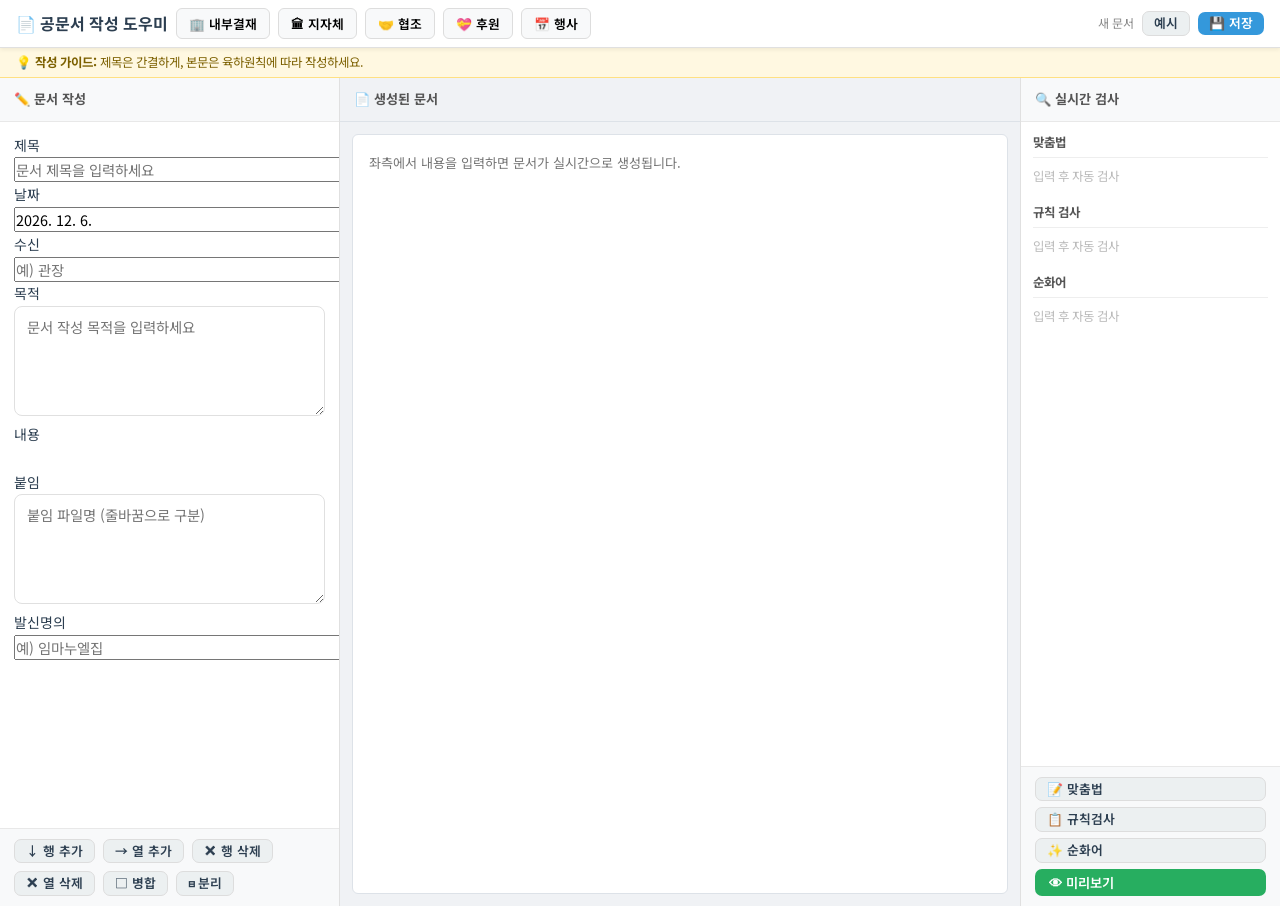
==== commit 23082c35: "Update editor.html" ====
--- a/editor.html
+++ b/editor.html
@@ -1,682 +1,254 @@
 <!DOCTYPE html>
 <html lang="ko">
 <head>
-  <meta charset="UTF-8">
-  <meta name="viewport" content="width=device-width, initial-scale=1.0">
-  <title>문서 작성 - 공문서 작성 도우미</title>
-  <link rel="preconnect" href="https://fonts.googleapis.com">
-  <link rel="preconnect" href="https://fonts.gstatic.com" crossorigin>
-  <link href="https://fonts.googleapis.com/css2?family=Noto+Sans+KR:wght@400;500;700&display=swap" rel="stylesheet">
-  <link rel="stylesheet" href="css/style.css">
-  <style>
-    /* ── 기본 리셋 ── */
-    *, *::before, *::after { box-sizing: border-box; margin: 0; padding: 0; }
-    body {
-      font-family: 'Noto Sans KR', sans-serif;
-      background: #f4f6f9; color: #2c3e50; font-size: 14px;
-    }
-
-    /* ── 헤더 ── */
-    .header {
-      background: #fff; border-bottom: 1px solid #e0e0e0;
-      padding: 0 24px; position: sticky; top: 0; z-index: 200;
-      box-shadow: 0 2px 6px rgba(0,0,0,.06);
-    }
-    .header-inner {
-      max-width: 1400px; margin: 0 auto;
-      display: flex; align-items: center; justify-content: space-between;
-      height: 56px;
-    }
-    .logo {
-      font-size: 1rem; font-weight: 700; color: #2c3e50;
-      text-decoration: none; display: flex; align-items: center; gap: 6px;
-    }
-    .nav { display: flex; gap: 4px; }
-    .nav-link {
-      padding: 6px 12px; border-radius: 6px; font-size: 0.85rem;
-      color: #555; text-decoration: none; transition: background .15s;
-    }
-    .nav-link:hover  { background: #f0f4f8; }
-    .nav-link.active { background: #3498db; color: #fff; }
-
-    /* ── 경고 배너 ── */
-    .notice-bar {
-      background: #fff3cd; color: #856404;
-      border-bottom: 1px solid #ffc107;
-      padding: 8px 24px; font-size: 0.85rem;
-      display: flex; align-items: center; gap: 10px;
-    }
-    .notice-bar a { color: #856404; font-weight: 600; }
-
-    /* ── 메인 레이아웃 ── */
-    .main-wrap {
-      max-width: 1400px; margin: 0 auto;
-      padding: 20px 20px 60px;
-      display: grid;
-      grid-template-columns: 480px 1fr 260px;
-      gap: 16px;
-      align-items: start;
-    }
-
-    /* ══════════════════════════════════════
-       왼쪽: 입력 패널
-    ══════════════════════════════════════ */
-    .panel {
-      background: #fff; border: 1px solid #e4e8ee;
-      border-radius: 12px; overflow: hidden;
-    }
-    .panel-header {
-      padding: 12px 16px;
-      background: #f8f9fb; border-bottom: 1px solid #e4e8ee;
-      display: flex; align-items: center; justify-content: space-between;
-      flex-wrap: wrap; gap: 8px;
-    }
-    .panel-title { font-size: 0.9rem; font-weight: 700; color: #2c3e50; }
-    .panel-body  { padding: 16px; }
-
-    /* 템플릿 버튼 */
-    .template-wrap { display: flex; gap: 5px; flex-wrap: wrap; }
-    .tpl-btn {
-      padding: 4px 10px; border: 1px solid #ddd; border-radius: 6px;
-      background: #f8f9fa; font-size: 0.78rem; cursor: pointer;
-      transition: .15s; font-family: inherit; white-space: nowrap;
-    }
-    .tpl-btn:hover  { background: #eaf4fb; border-color: #3498db; }
-    .tpl-btn.active { background: #3498db; color: #fff; border-color: #3498db; }
-
-    /* 툴바 버튼 */
-    .toolbar-btns { display: flex; align-items: center; gap: 6px; flex-wrap: wrap; }
-    .save-status  { font-size: 0.78rem; color: #27ae60; white-space: nowrap; }
-
-    /* ── 폼 필드 ── */
-    .form-section { padding: 14px 16px; border-bottom: 1px solid #f0f0f0; }
-    .form-section:last-child { border-bottom: none; }
-
-    /* 가로 정렬 필드 행 */
-    .field-row {
-      display: flex; align-items: flex-start;
-      gap: 8px; margin-bottom: 10px;
-    }
-    .field-row:last-child { margin-bottom: 0; }
-
-    .field-label {
-      flex-shrink: 0;
-      width: 5em;                /* ★ 라벨 고정 너비 */
-      padding-top: 8px;
-      font-size: 0.83rem; font-weight: 600; color: #444;
-      text-align: right;
-    }
-    .field-label.required::after { content: ' *'; color: #e74c3c; }
-
-    .field-input-wrap { flex: 1; min-width: 0; }
-
-    .form-input,
-    .form-textarea {
-      width: 100%; padding: 7px 10px;
-      border: 1px solid #dde2e8; border-radius: 7px;
-      font-size: 0.88rem; font-family: inherit; color: #2c3e50;
-      background: #fff; transition: border-color .15s, box-shadow .15s;
-    }
-    .form-input:focus,
-    .form-textarea:focus {
-      outline: none; border-color: #3498db;
-      box-shadow: 0 0 0 3px rgba(52,152,219,.12);
-    }
-    .form-textarea {
-      resize: vertical; min-height: 72px; line-height: 1.6;
-    }
-    .form-textarea.tall { min-height: 110px; }
-
-    /* 구분선 */
-    .form-divider {
-      border: none; border-top: 1px dashed #e8eaed;
-      margin: 4px 0 12px 0;
-    }
-
-    /* ── 하단 버튼 ── */
-    .form-footer {
-      padding: 12px 16px;
-      background: #f8f9fb; border-top: 1px solid #e4e8ee;
-      display: flex; gap: 8px; flex-wrap: wrap; justify-content: flex-end;
-    }
-
-    /* ══════════════════════════════════════
-       가운데: 생성된 문서 미리보기
-    ══════════════════════════════════════ */
-    .doc-panel {
-      background: #fff; border: 1px solid #e4e8ee;
-      border-radius: 12px; overflow: hidden;
-      position: sticky; top: 76px;
-    }
-    .doc-panel-header {
-      padding: 10px 16px;
-      background: #f8f9fb; border-bottom: 1px solid #e4e8ee;
-      display: flex; align-items: center; justify-content: space-between;
-    }
-    .doc-textarea {
-      width: 100%; padding: 16px;
-      border: none; outline: none; resize: none;
-      font-family: 'Noto Sans KR', monospace;
-      font-size: 0.88rem; line-height: 1.9;
-      color: #2c3e50; background: #fff;
-      min-height: calc(100vh - 160px);
-    }
-
-    /* ══════════════════════════════════════
-       오른쪽: 실시간 검사 패널
-    ══════════════════════════════════════ */
-    .check-panel {
-      background: #fff; border: 1px solid #e4e8ee;
-      border-radius: 12px; overflow: hidden;
-      position: sticky; top: 76px;
-      max-height: calc(100vh - 100px); display: flex; flex-direction: column;
-    }
-    .check-panel-head {
-      padding: 10px 14px;
-      background: #f8f9fb; border-bottom: 1px solid #e4e8ee;
-      display: flex; align-items: center; justify-content: space-between;
-      flex-shrink: 0;
-    }
-    .check-panel-title { font-size: 0.88rem; font-weight: 700; color: #2c3e50; }
-    .check-panel-body  { overflow-y: auto; flex: 1; padding: 12px; }
-
-    .check-empty      { text-align: center; padding: 24px 12px; color: #aaa; }
-    .check-empty-icon { font-size: 2rem; margin-bottom: 8px; }
-
-    .check-item       { border-radius: 6px; padding: 9px 10px; font-size: 0.8rem; margin-bottom: 6px; }
-    .check-item-error  { background: #fdf2f2; border-left: 3px solid #e74c3c; }
-    .check-item-warning{ background: #fffbf0; border-left: 3px solid #f39c12; }
-    .check-item-info   { background: #f0f7ff; border-left: 3px solid #3498db; }
-    .check-item-header { display: flex; gap: 6px; align-items: flex-start; font-weight: 600; margin-bottom: 3px; }
-    .check-desc        { color: #666; font-size: 0.77rem; margin-top: 3px; }
-    .check-fix         { display: flex; align-items: center; gap: 5px; margin-top: 5px; font-size: 0.78rem; flex-wrap: wrap; }
-    .check-original    { background: #fde8e8; padding: 1px 6px; border-radius: 3px; }
-    .check-arrow       { color: #aaa; font-weight: 700; }
-    .check-suggestion  { background: #e8f5e9; padding: 1px 6px; border-radius: 3px; }
-
-    /* ── 버튼 공통 ── */
-    .btn {
-      display: inline-flex; align-items: center; gap: 5px;
-      padding: 7px 14px; border: none; border-radius: 7px;
-      font-size: 0.83rem; font-weight: 600; cursor: pointer;
-      transition: background .15s; font-family: inherit;
-      text-decoration: none; white-space: nowrap; line-height: 1;
-    }
-    .btn:active { opacity: .85; }
-    .btn-primary         { background: #3498db; color: #fff; }
-    .btn-primary:hover   { background: #2980b9; }
-    .btn-secondary       { background: #ecf0f1; color: #2c3e50; border: 1px solid #ddd; }
-    .btn-secondary:hover { background: #dde4e6; }
-    .btn-success         { background: #27ae60; color: #fff; }
-    .btn-success:hover   { background: #219a52; }
-    .btn-danger          { background: #e74c3c; color: #fff; }
-    .btn-danger:hover    { background: #c0392b; }
-    .btn-sm { padding: 4px 10px; font-size: 0.78rem; }
-
-    kbd {
-      font-size: 0.72rem; background: #eee; border: 1px solid #ccc;
-      padding: 1px 5px; border-radius: 3px; font-family: monospace;
-    }
-
-    /* ── 배지 ── */
-    .badge         { display: inline-block; padding: 2px 8px; border-radius: 10px; font-size: 0.73rem; font-weight: 600; }
-    .badge-success { background: #e8f8f0; color: #27ae60; }
-    .badge-warning { background: #fef9e7; color: #f39c12; }
-    .badge-error   { background: #fdf2f2; color: #e74c3c; }
-    .badge-info    { background: #eaf4fb; color: #3498db; }
-
-    /* ── 모달 ── */
-    .modal-overlay {
-      position: fixed; inset: 0; background: rgba(0,0,0,.45);
-      display: flex; align-items: center; justify-content: center;
-      z-index: 1000; padding: 16px;
-    }
-    .modal-box {
-      background: #fff; border-radius: 12px; padding: 24px;
-      width: 100%; max-width: 520px; max-height: 88vh;
-      display: flex; flex-direction: column; gap: 16px;
-      box-shadow: 0 8px 32px rgba(0,0,0,.18);
-    }
-    .modal-lg      { max-width: 720px; }
-    .modal-header  {
-      display: flex; justify-content: space-between; align-items: center;
-      padding-bottom: 12px; border-bottom: 1px solid #eee;
-    }
-    .modal-header h3 { font-size: 1rem; font-weight: 700; margin: 0; }
-    .modal-close-btn {
-      background: none; border: none; font-size: 1.1rem;
-      cursor: pointer; color: #888; padding: 0 4px;
-    }
-    .modal-close-btn:hover { color: #333; }
-    .modal-body   { overflow-y: auto; flex: 1; font-size: 0.88rem; line-height: 1.7; }
-    .modal-footer {
-      display: flex; justify-content: flex-end; gap: 10px;
-      padding-top: 12px; border-top: 1px solid #eee;
-    }
-
-    .spell-guide-steps { display: flex; flex-direction: column; gap: 14px; }
-    .spell-step        { display: flex; align-items: flex-start; gap: 12px; font-size: 0.88rem; }
-    .step-num {
-      background: #3498db; color: #fff; width: 26px; height: 26px;
-      border-radius: 50%; display: flex; align-items: center; justify-content: center;
-      font-size: 0.8rem; font-weight: 700; flex-shrink: 0;
-    }
-
-    .purify-table    { width: 100%; border-collapse: collapse; font-size: 0.83rem; }
-    .purify-table th { background: #f0f4f8; border: 1px solid #ddd; padding: 7px 10px; font-weight: 600; text-align: left; }
-    .purify-table td { border: 1px solid #ddd; padding: 7px 10px; vertical-align: middle; }
-    .purify-original { background: #fde8e8; padding: 2px 6px; border-radius: 4px; font-size: 0.81rem; }
-    .purify-replace  { background: #e8f5e9; padding: 2px 6px; border-radius: 4px; font-size: 0.81rem; }
-
-    .check-group       { margin-bottom: 18px; }
-    .check-group-title { font-size: 0.9rem; font-weight: 700; margin-bottom: 8px; display: flex; align-items: center; gap: 6px; }
-    .check-group-list  { display: flex; flex-direction: column; gap: 7px; }
-
-    /* ── 토스트 ── */
-    #toast-container {
-      position: fixed; bottom: 24px; right: 24px; z-index: 9999;
-      display: flex; flex-direction: column; gap: 8px;
-    }
-
-    /* ── 반응형 ── */
-    @media (max-width: 1200px) {
-      .main-wrap { grid-template-columns: 420px 1fr 220px; }
-    }
-    @media (max-width: 1000px) {
-      .main-wrap { grid-template-columns: 1fr 1fr; }
-      .check-panel { grid-column: 1 / -1; position: static; max-height: 280px; }
-    }
-    @media (max-width: 700px) {
-      .main-wrap { grid-template-columns: 1fr; padding: 12px; }
-      .doc-panel, .check-panel { position: static; }
-      .doc-textarea { min-height: 300px; }
-    }
-
-    @media print {
-      .header, .notice-bar, .panel, .check-panel { display: none !important; }
-    }
-  </style>
+<meta charset="UTF-8">
+<meta name="viewport" content="width=device-width,initial-scale=1.0">
+<title>공문서 작성 도우미</title>
+<link rel="preconnect" href="https://fonts.googleapis.com">
+<link rel="preconnect" href="https://fonts.gstatic.com" crossorigin>
+<link href="https://fonts.googleapis.com/css2?family=Noto+Sans+KR:wght@400;500;700&display=swap" rel="stylesheet">
+<link rel="stylesheet" href="css/style.css">
+<style>
+*{box-sizing:border-box;margin:0;padding:0}
+body{font-family:'Noto Sans KR',sans-serif;background:#f4f6f9;color:#2c3e50;font-size:14px;height:100vh;overflow:hidden}
+
+/* ── 상단 헤더 ── */
+.header{display:flex;align-items:center;justify-content:space-between;padding:8px 16px;background:#fff;border-bottom:1px solid #e0e0e0;box-shadow:0 2px 4px rgba(0,0,0,.06);flex-shrink:0}
+.header-left{display:flex;align-items:center;gap:8px}
+.header-right{display:flex;align-items:center;gap:8px}
+.app-title{font-size:1rem;font-weight:700;color:#2c3e50}
+
+/* ── 템플릿 버튼 ── */
+.tpl-btn{padding:5px 12px;border:1px solid #ddd;border-radius:6px;background:#f8f9fa;font-size:.8rem;font-weight:600;cursor:pointer;transition:all .15s;display:inline-flex;align-items:center;gap:4px}
+.tpl-btn:hover{background:#e8f4fd;border-color:#3498db}
+.tpl-btn.active{background:#3498db;color:#fff;border-color:#3498db}
+
+/* ── 공지바 ── */
+.notice-bar{background:#fff8e1;border-bottom:1px solid #ffe082;padding:4px 16px;font-size:.78rem;color:#7c6000;flex-shrink:0}
+
+/* ── 메인 3단 그리드 ── */
+.main-grid{display:grid;grid-template-columns:340px 1fr 260px;gap:0;height:calc(100vh - 72px);overflow:hidden}
+
+/* ── 좌측 입력 패널 ── */
+.input-panel{background:#fff;border-right:1px solid #e0e0e0;display:flex;flex-direction:column;overflow:hidden}
+.panel-header{padding:10px 14px;background:#f8f9fa;border-bottom:1px solid #e8e8e8;font-size:.82rem;font-weight:700;color:#555;flex-shrink:0}
+.panel-body{flex:1;overflow-y:auto;padding:12px 14px}
+.panel-footer{padding:10px 14px;border-top:1px solid #e8e8e8;background:#f8f9fa;display:flex;gap:8px;flex-shrink:0;flex-wrap:wrap}
+
+/* ── 폼 필드 ── */
+.field-group{margin-bottom:12px}
+.field-label{display:block;font-size:.78rem;font-weight:700;color:#555;margin-bottom:4px}
+.field-input{width:100%;padding:7px 10px;border:1px solid #ddd;border-radius:6px;font-size:.85rem;font-family:inherit;transition:border .15s;resize:vertical}
+.field-input:focus{outline:none;border-color:#3498db;box-shadow:0 0 0 2px rgba(52,152,219,.12)}
+textarea.field-input{min-height:70px}
+
+/* ── Rich 에디터 ── */
+.rich-toolbar{display:flex;gap:4px;margin-bottom:4px;flex-wrap:wrap}
+.rich-toolbar button{padding:3px 8px;border:1px solid #ddd;border-radius:4px;background:#f8f9fa;font-size:.78rem;cursor:pointer;transition:background .12s}
+.rich-toolbar button:hover{background:#e3f0fb;border-color:#3498db}
+.rich-editor{width:100%;min-height:120px;max-height:300px;overflow-y:auto;padding:8px 10px;border:1px solid #ddd;border-radius:6px;font-size:.85rem;font-family:inherit;line-height:1.7;background:#fff;transition:border .15s}
+.rich-editor:focus{outline:none;border-color:#3498db;box-shadow:0 0 0 2px rgba(52,152,219,.12)}
+.rich-editor[data-placeholder]:empty:before{content:attr(data-placeholder);color:#bbb;pointer-events:none}
+
+/* ── 표 CSS (편집기 내) ── */
+.rich-editor table{border-collapse:collapse;width:100%;margin:8px 0;table-layout:auto;font-size:0.88rem}
+.rich-editor th{background:#eaf2fb;border:1.5px solid #2c3e50;padding:6px 10px;font-weight:700;text-align:center;vertical-align:middle;color:#1a252f;line-height:1.5}
+.rich-editor td{background:#fff;border:1px solid #aab7c4;padding:6px 10px;vertical-align:middle;color:#2c3e50;line-height:1.5}
+.rich-editor tr:nth-child(even) td{background:#f8fbff}
+
+/* ── 버튼 ── */
+.btn{display:inline-flex;align-items:center;gap:5px;padding:7px 14px;border:none;border-radius:7px;font-size:.83rem;font-weight:600;cursor:pointer;transition:background .15s;white-space:nowrap}
+.btn-primary{background:#3498db;color:#fff}
+.btn-primary:hover{background:#2980b9}
+.btn-secondary{background:#ecf0f1;color:#2c3e50;border:1px solid #ddd}
+.btn-secondary:hover{background:#dde4e9}
+.btn-success{background:#27ae60;color:#fff}
+.btn-success:hover{background:#219a52}
+.btn-warning{background:#f39c12;color:#fff}
+.btn-warning:hover{background:#d68910}
+.btn-sm{padding:5px 11px;font-size:.8rem}
+
+/* ── 가운데 생성 문서 ── */
+.output-panel{background:#f0f2f5;display:flex;flex-direction:column;overflow:hidden}
+.output-panel .panel-header{background:#f0f2f5;border-bottom:1px solid #dde2e8}
+.output-panel .panel-body{padding:12px;flex:1;overflow-y:auto}
+#preview-output{width:100%;height:100%;min-height:400px;padding:16px;border:1px solid #dde2e8;border-radius:6px;background:#fff;font-family:'Noto Sans KR',monospace;font-size:.82rem;line-height:1.9;resize:none;color:#2c3e50}
+
+/* ── 우측 검사 패널 ── */
+.check-panel{background:#fff;border-left:1px solid #e0e0e0;display:flex;flex-direction:column;overflow:hidden}
+.check-panel .panel-body{padding:10px 12px}
+.check-section{margin-bottom:14px}
+.check-section-title{font-size:.78rem;font-weight:700;color:#555;margin-bottom:6px;padding-bottom:4px;border-bottom:1px solid #eee}
+.check-item{display:flex;align-items:flex-start;gap:6px;padding:4px 0;font-size:.78rem;color:#444;border-bottom:1px solid #f5f5f5}
+.check-item:last-child{border-bottom:none}
+.check-icon{font-size:.85rem;flex-shrink:0;margin-top:1px}
+.badge{display:inline-block;padding:2px 7px;border-radius:10px;font-size:.72rem;font-weight:700}
+.badge-ok{background:#e8f8f0;color:#1e8449}
+.badge-warn{background:#fef9e7;color:#7d6608}
+.badge-error{background:#fdf2f0;color:#922b21}
+.badge-draft{background:#eaf2fb;color:#1a5276}
+
+/* ── 저장 상태 ── */
+#save-status{font-size:.75rem;color:#888;margin-left:4px}
+
+/* ── 토스트 ── */
+.toast-container{position:fixed;bottom:24px;right:24px;z-index:9999;display:flex;flex-direction:column;gap:8px}
+.toast{padding:10px 18px;border-radius:8px;background:#2c3e50;color:#fff;font-size:.82rem;box-shadow:0 4px 12px rgba(0,0,0,.18);animation:fadeInUp .25s ease}
+.toast.success{background:#27ae60}
+.toast.error{background:#e74c3c}
+.toast.warning{background:#f39c12}
+@keyframes fadeInUp{from{opacity:0;transform:translateY(12px)}to{opacity:1;transform:translateY(0)}}
+
+/* ── 표 삽입 팝업 ── */
+.table-popup{display:none;position:fixed;top:50%;left:50%;transform:translate(-50%,-50%);background:#fff;border:1px solid #ddd;border-radius:10px;padding:20px 24px;z-index:1000;box-shadow:0 8px 32px rgba(0,0,0,.18);flex-direction:column;gap:12px;min-width:220px}
+.table-popup h4{font-size:.9rem;font-weight:700;margin-bottom:4px}
+.table-popup label{font-size:.8rem;color:#555}
+.table-popup input{width:60px;padding:4px 8px;border:1px solid #ddd;border-radius:5px;font-size:.85rem;margin-left:8px}
+.table-popup-btns{display:flex;gap:8px;justify-content:flex-end;margin-top:4px}
+
+/* ── 모달 ── */
+.modal-overlay{display:none;position:fixed;inset:0;background:rgba(0,0,0,.35);z-index:2000;align-items:center;justify-content:center}
+.modal-overlay.open{display:flex}
+.modal{background:#fff;border-radius:12px;padding:24px 28px;max-width:560px;width:90%;max-height:80vh;overflow-y:auto;box-shadow:0 8px 40px rgba(0,0,0,.18)}
+.modal h3{font-size:1rem;font-weight:700;margin-bottom:14px}
+.modal-close{float:right;background:none;border:none;font-size:1.2rem;cursor:pointer;color:#888}
+.modal p,.modal li{font-size:.83rem;line-height:1.7;color:#444}
+.modal ul{padding-left:18px}
+</style>
 </head>
 <body>
 
-  <!-- ── 헤더 ── -->
-  <header class="header">
-    <div class="header-inner">
-      <a href="index.html" class="logo">🏛️ 공문서 작성 도우미</a>
-      <nav class="nav">
-        <a href="index.html"    class="nav-link">🏠 홈</a>
-        <a href="editor.html"   class="nav-link active">✍️ 새 문서</a>
-        <a href="settings.html" class="nav-link">⚙️ 기관설정</a>
-      </nav>
-    </div>
-  </header>
-
-  <!-- ── 경고 배너 ── -->
-  <div id="org-name-notice" class="notice-bar" style="display:none;">
-    ⚠️ 기관명이 설정되지 않았습니다.
-    <a href="settings.html">기관 설정 바로가기 →</a>
-  </div>
-
-  <!-- ── 메인 ── -->
-  <div class="main-wrap">
-
-    <!-- ════ 왼쪽: 입력 패널 ════ -->
-    <div class="panel">
-
-      <!-- 패널 헤더: 템플릿 선택 -->
-      <div class="panel-header">
-        <div class="template-wrap">
-          <button class="tpl-btn active" data-template="internal">📋 내부결재</button>
-          <button class="tpl-btn"        data-template="government">🏛️ 지자체</button>
-          <button class="tpl-btn"        data-template="cooperation">🤝 협조</button>
-          <button class="tpl-btn"        data-template="sponsor">💝 후원</button>
-          <button class="tpl-btn"        data-template="event">📢 행사</button>
-        </div>
-        <div class="toolbar-btns">
-          <span id="save-status" class="save-status"></span>
-          <button id="fill-example-btn" class="btn btn-secondary btn-sm">예시</button>
-          <button id="save-draft-btn"   class="btn btn-success btn-sm">
-            💾 저장 <kbd>Ctrl+S</kbd>
-          </button>
-        </div>
+<!-- ── 헤더 ── -->
+<div class="header">
+  <div class="header-left">
+    <span class="app-title">📄 공문서 작성 도우미</span>
+    <button class="tpl-btn active" data-tpl="internal">🏢 내부결재</button>
+    <button class="tpl-btn" data-tpl="government">🏛 지자체</button>
+    <button class="tpl-btn" data-tpl="cooperation">🤝 협조</button>
+    <button class="tpl-btn" data-tpl="sponsor">💝 후원</button>
+    <button class="tpl-btn" data-tpl="event">📅 행사</button>
+  </div>
+  <div class="header-right">
+    <span id="save-status">새 문서</span>
+    <button class="btn btn-secondary btn-sm" id="btn-example">예시</button>
+    <button class="btn btn-primary btn-sm" id="btn-save">💾 저장</button>
+  </div>
+</div>
+
+<!-- ── 공지바 ── -->
+<div class="notice-bar">
+  💡 <b>작성 가이드:</b> 제목은 간결하게, 본문은 육하원칙에 따라 작성하세요.
+</div>
+
+<!-- ── 메인 3단 그리드 ── -->
+<div class="main-grid">
+
+  <!-- 좌측: 입력 패널 -->
+  <div class="input-panel">
+    <div class="panel-header">✏️ 문서 작성</div>
+    <div class="panel-body">
+      <div id="form-fields"></div>
+    </div>
+    <div class="panel-footer">
+      <!-- 표 조작 버튼 -->
+      <button class="btn btn-secondary btn-sm" id="btn-add-row">↓ 행 추가</button>
+      <button class="btn btn-secondary btn-sm" id="btn-add-col">→ 열 추가</button>
+      <button class="btn btn-secondary btn-sm" id="btn-del-row">✕ 행 삭제</button>
+      <button class="btn btn-secondary btn-sm" id="btn-del-col">✕ 열 삭제</button>
+      <button class="btn btn-secondary btn-sm" id="btn-merge">□ 병합</button>
+      <button class="btn btn-secondary btn-sm" id="btn-unmerge">⊟ 분리</button>
+    </div>
+  </div>
+
+  <!-- 가운데: 생성된 문서 -->
+  <div class="output-panel">
+    <div class="panel-header">
+      📄 생성된 문서
+    </div>
+    <div class="panel-body">
+      <textarea id="preview-output" readonly placeholder="좌측에서 내용을 입력하면 문서가 실시간으로 생성됩니다."></textarea>
+    </div>
+  </div>
+
+  <!-- 우측: 실시간 검사 패널 -->
+  <div class="check-panel">
+    <div class="panel-header">🔍 실시간 검사</div>
+    <div class="panel-body">
+      <div class="check-section">
+        <div class="check-section-title">맞춤법</div>
+        <div id="spell-results"><span style="color:#bbb;font-size:.78rem">입력 후 자동 검사</span></div>
       </div>
-
-      <!-- 가이드 -->
-      <div id="guide-panel" style="padding:8px 16px; font-size:0.8rem; color:#555; background:#f8f9fb; border-bottom:1px solid #f0f0f0;"></div>
-
-      <!-- 동적 폼 필드 -->
-      <div id="form-fields"></div>
-
-      <!-- 하단 버튼 -->
-      <div class="form-footer">
-        <button id="spell-check-btn" class="btn btn-secondary btn-sm">🔤 맞춤법</button>
-        <button id="rule-check-btn"  class="btn btn-secondary btn-sm">📋 규칙검사</button>
-        <button id="purify-btn"      class="btn btn-secondary btn-sm">✨ 순화어</button>
-        <button id="preview-btn"     class="btn btn-primary">
-          👁️ 미리보기 <kbd>Ctrl+Enter</kbd>
-        </button>
+      <div class="check-section">
+        <div class="check-section-title">규칙 검사</div>
+        <div id="rule-results"><span style="color:#bbb;font-size:.78rem">입력 후 자동 검사</span></div>
       </div>
-
-    </div><!-- /panel -->
-
-    <!-- ════ 가운데: 생성된 문서 ════ -->
-    <div class="doc-panel">
-      <div class="doc-panel-header">
-        <span class="panel-title">📄 생성된 문서 (직접 수정 가능)</span>
+      <div class="check-section">
+        <div class="check-section-title">순화어</div>
+        <div id="purify-results"><span style="color:#bbb;font-size:.78rem">입력 후 자동 검사</span></div>
       </div>
-      <textarea
-        id="editor-content"
-        class="doc-textarea"
-        placeholder="왼쪽 항목을 입력하면 문서가 자동으로 생성됩니다."
-      ></textarea>
-    </div>
-
-    <!-- ════ 오른쪽: 실시간 검사 ════ -->
-    <div class="check-panel">
-      <div class="check-panel-head">
-        <span class="check-panel-title">🔍 실시간 검사</span>
-        <span id="check-summary"></span>
-      </div>
-      <div class="check-panel-body" id="realtime-check-panel">
-        <div class="check-empty">
-          <div class="check-empty-icon">✅</div>
-          <p style="font-size:0.82rem;">내용을 입력하면<br>자동으로 검사합니다.</p>
-        </div>
-      </div>
-    </div>
-
-  </div><!-- /main-wrap -->
-
-  <!-- ════ 모달: 규칙 검사 ════ -->
-  <div class="modal-overlay" id="check-modal" style="display:none;">
-    <div class="modal-box modal-lg">
-      <div class="modal-header">
-        <h3>📋 규칙 검사 결과</h3>
-        <button class="modal-close-btn" type="button">✕</button>
-      </div>
-      <div class="modal-body" id="check-modal-body">
-        <div class="check-empty">
-          <div class="check-empty-icon">🔍</div>
-          <p>검사 중입니다…</p>
-        </div>
-      </div>
-      <div class="modal-footer">
-        <button id="auto-fix-btn"    class="btn btn-primary"    type="button">🔧 오류 자동수정</button>
-        <button class="modal-close-btn btn btn-secondary" type="button">닫기</button>
-      </div>
-    </div>
-  </div>
-
-  <!-- ════ 모달: 순화어 ════ -->
-  <div class="modal-overlay" id="purify-modal" style="display:none;">
-    <div class="modal-box modal-lg">
-      <div class="modal-header">
-        <h3>✨ 순화어 제안</h3>
-        <button class="modal-close-btn" type="button">✕</button>
-      </div>
-      <div class="modal-body" id="purify-modal-body">
-        <div class="check-empty">
-          <div class="check-empty-icon">✨</div>
-          <p>분석 중입니다…</p>
-        </div>
-      </div>
-      <div class="modal-footer">
-        <button class="modal-close-btn btn btn-secondary" type="button">닫기</button>
-      </div>
-    </div>
-  </div>
-
-  <!-- ════ 모달: 맞춤법 검사 ════ -->
-  <div class="modal-overlay" id="spell-guide-modal" style="display:none;">
-    <div class="modal-box">
-      <div class="modal-header">
-        <h3>🔤 맞춤법 검사 안내</h3>
-        <button class="modal-close-btn" type="button">✕</button>
-      </div>
-      <div class="modal-body">
-        <div class="spell-guide-steps">
-          <div class="spell-step">
-            <span class="step-num">1</span>
-            <span>아래 버튼을 클릭하면 문서 내용이 <strong>클립보드에 자동 복사</strong>됩니다.</span>
-          </div>
-          <div class="spell-step">
-            <span class="step-num">2</span>
-            <span><strong>나라 맞춤법 검사기</strong>가 새 창으로 열립니다.</span>
-          </div>
-          <div class="spell-step">
-            <span class="step-num">3</span>
-            <span>검사기 입력창에 <strong>Ctrl+V</strong> 로 붙여넣기 하세요.</span>
-          </div>
-          <div class="spell-step">
-            <span class="step-num">4</span>
-            <span>검사 결과를 확인하고 수정 후 다시 문서에 붙여넣기 하세요.</span>
-          </div>
-        </div>
-      </div>
-      <div class="modal-footer">
-        <button id="open-speller-btn" class="btn btn-primary" type="button">
-          🔤 나라 맞춤법 검사기 열기
-        </button>
-        <button class="modal-close-btn btn btn-secondary" type="button">닫기</button>
-      </div>
-    </div>
-  </div>
-
-  <!-- 토스트 컨테이너 -->
-  <div id="toast-container"></div>
-
-  <script src="data/rules.js"></script>
-  <script src="data/templates.js"></script>
-  <script src="js/common.js"></script>
-  <script src="js/checker.js"></script>
-
-  <script>
-    /* ── 안전장치 함수 정의 ── */
-    if (typeof getUrlParams === 'undefined') {
-      function getUrlParams() {
-        var p={}, s=window.location.search;
-        if (!s) return p;
-        s.substring(1).split('&').forEach(function(pair){
-          var kv=pair.split('=');
-          if (kv.length===2) try{ p[decodeURIComponent(kv[0])]=decodeURIComponent(kv[1]); }catch(e){}
-        });
-        return p;
-      }
-    }
-    if (typeof generateId === 'undefined') {
-      function generateId(prefix) {
-        return (prefix||'id')+'_'+Date.now()+'_'+Math.random().toString(36).substr(2,6);
-      }
-    }
-    if (typeof getTodayString === 'undefined') {
-      function getTodayString() {
-        var d=new Date();
-        return d.getFullYear()+'. '+(d.getMonth()+1)+'. '+d.getDate()+'.';
-      }
-    }
-    if (typeof showToast === 'undefined') {
-      function showToast(msg, type) {
-        var c=document.getElementById('toast-container');
-        if (!c) return;
-        var t=document.createElement('div');
-        t.textContent=msg;
-        var bg={success:'#27ae60',error:'#e74c3c',warning:'#f39c12',info:'#3498db'};
-        t.style.cssText='padding:10px 16px;border-radius:8px;font-size:0.85rem;font-weight:500;'
-          +'color:#fff;background:'+(bg[type]||bg.info)+';box-shadow:0 4px 16px rgba(0,0,0,.15);'
-          +'min-width:180px;max-width:320px;font-family:inherit;';
-        c.appendChild(t);
-        setTimeout(function(){ if(t.parentNode) t.parentNode.removeChild(t); }, 3000);
-      }
-    }
-    if (typeof copyToClipboard === 'undefined') {
-      function copyToClipboard(text) {
-        if (!text) return;
-        if (navigator.clipboard && navigator.clipboard.writeText) {
-          navigator.clipboard.writeText(text).catch(function(){
-            var ta=document.createElement('textarea');
-            ta.value=text; ta.style.cssText='position:fixed;opacity:0;';
-            document.body.appendChild(ta); ta.select();
-            try{ document.execCommand('copy'); }catch(e){}
-            document.body.removeChild(ta);
-          });
-        }
-      }
-    }
-    if (typeof Modal === 'undefined') {
-      var Modal = {
-        open:  function(id){ var el=document.getElementById(id); if(el) el.style.display='flex'; },
-        close: function(id){ var el=document.getElementById(id); if(el) el.style.display='none'; }
-      };
-    }
-    if (typeof Storage === 'undefined' || typeof Storage.getSettings !== 'function') {
-      var Storage = {
-        getSettings: function(){
-          try{ var s=localStorage.getItem('doc_settings'); return s?JSON.parse(s):{orgName:'',approvalLevels:[],receivers:[]}; }
-          catch(e){ return {orgName:'',approvalLevels:[],receivers:[]}; }
-        },
-        getDraft: function(id){
-          try{ var s=localStorage.getItem('draft_'+id)||localStorage.getItem(id); return s?JSON.parse(s):null; }
-          catch(e){ return null; }
-        },
-        saveDraft: function(d){
-          try{ localStorage.setItem('draft_'+d.id, JSON.stringify(d)); return true; }
-          catch(e){ return false; }
-        }
-      };
-    }
-    if (typeof ExtendedStorage === 'undefined') {
-      var ExtendedStorage = {
-        getOrgDetail: function(){
-          try{ var s=localStorage.getItem('doc_org_detail'); return s?JSON.parse(s):{}; }
-          catch(e){ return {}; }
-        }
-      };
-    }
-
-    /* ── 폼 필드 CSS 주입 (editor.js 가 렌더링하는 클래스 덮어쓰기) ── */
-    document.addEventListener('DOMContentLoaded', function(){
-      var style = document.createElement('style');
-      style.textContent = `
-        /* editor.js 가 생성하는 .form-group 을 가로 정렬로 재정의 */
-        #form-fields { padding: 4px 0; }
-
-        #form-fields .form-group {
-          display: flex;
-          align-items: flex-start;
-          gap: 8px;
-          padding: 6px 16px;
-          border-bottom: 1px solid #f5f5f5;
-        }
-        #form-fields .form-group:last-child { border-bottom: none; }
-
-        #form-fields .form-label {
-          flex-shrink: 0;
-          width: 5em;
-          padding-top: 8px;
-          font-size: 0.83rem;
-          font-weight: 600;
-          color: #444;
-          text-align: right;
-          white-space: nowrap;
-        }
-
-        #form-fields .form-control {
-          flex: 1;
-          min-width: 0;
-          padding: 7px 10px;
-          border: 1px solid #dde2e8;
-          border-radius: 7px;
-          font-size: 0.88rem;
-          font-family: inherit;
-          color: #2c3e50;
-          background: #fff;
-          transition: border-color .15s, box-shadow .15s;
-          box-sizing: border-box;
-          width: 100%;
-        }
-        #form-fields .form-control:focus {
-          outline: none;
-          border-color: #3498db;
-          box-shadow: 0 0 0 3px rgba(52,152,219,.12);
-        }
-        #form-fields .form-textarea {
-          resize: vertical;
-          min-height: 76px;
-          line-height: 1.65;
-        }
-        /* 내용·목적 textarea는 조금 더 크게 */
-        #form-fields [name="body"],
-        #form-fields [name="purpose"] {
-          min-height: 110px;
-        }
-        /* 붙임 textarea */
-        #form-fields [name="attachments"] {
-          min-height: 68px;
-        }
-      `;
-      document.head.appendChild(style);
-
-      /* 기관명 미설정 경고 */
-      var settings = Storage.getSettings();
-      var notice   = document.getElementById('org-name-notice');
-      if (notice && !settings.orgName) notice.style.display = 'flex';
-
-      /* 맞춤법 검사 */
-      var spellBtn = document.getElementById('spell-check-btn');
-      if (spellBtn) spellBtn.onclick = function(){
-        var editor = document.getElementById('editor-content');
-        if (editor && editor.value.trim()) {
-          copyToClipboard(editor.value);
-          showToast('클립보드에 복사되었습니다! 📋','success');
-        }
-        Modal.open('spell-guide-modal');
-      };
-
-      /* 나라 맞춤법 검사기 */
-      var openSpellerBtn = document.getElementById('open-speller-btn');
-      if (openSpellerBtn) openSpellerBtn.onclick = function(){
-        window.open('https://www.nara-speller.co.kr/speller/','speller','width=900,height=650,scrollbars=yes,resizable=yes');
-        Modal.close('spell-guide-modal');
-      };
-
-      /* 규칙 검사 */
-      var ruleCheckBtn = document.getElementById('rule-check-btn');
-      if (ruleCheckBtn) ruleCheckBtn.onclick = function(){
-        if (typeof openCheckModal === 'function') openCheckModal();
-        else showToast('checker.js 로드를 확인해주세요.','error');
-      };
-
-      /* 자동수정 */
-      var autoFixBtn = document.getElementById('auto-fix-btn');
-      if (autoFixBtn) autoFixBtn.onclick = function(){
-        if (typeof applyAutoFix === 'function') applyAutoFix();
-      };
-
-      /* 순화어 */
-      var purifyBtn = document.getElementById('purify-btn');
-      if (purifyBtn) purifyBtn.onclick = function(){
-        if (typeof openPurifyModal === 'function') openPurifyModal();
-        else showToast('checker.js 로드를 확인해주세요.','error');
-      };
-
-      /* 미리보기 */
-      var previewBtn = document.getElementById('preview-btn');
-      if (previewBtn) previewBtn.onclick = function(){
-        if (typeof goToPreview === 'function') goToPreview();
-        else if (typeof goPreview === 'function') goPreview();
-        else showToast('editor.js 로드를 확인해주세요.','error');
-      };
-
-      /* 모달 닫기 */
-      document.querySelectorAll('.modal-close-btn').forEach(function(btn){
-        btn.onclick = function(){
-          var modal = btn.closest('.modal-overlay');
-          if (modal) Modal.close(modal.id);
-        };
-      });
-    });
-  </script>
-
-  <script src="js/editor.js"></script>
+    </div>
+    <div class="panel-footer" style="flex-direction:column;gap:6px">
+      <button class="btn btn-secondary btn-sm" onclick="openModal('modal-spell')">📝 맞춤법</button>
+      <button class="btn btn-secondary btn-sm" onclick="openModal('modal-rule')">📋 규칙검사</button>
+      <button class="btn btn-secondary btn-sm" onclick="openModal('modal-purify')">✨ 순화어</button>
+      <button class="btn btn-success" id="btn-preview">👁 미리보기</button>
+    </div>
+  </div>
+
+</div><!-- /.main-grid -->
+
+<!-- ── 표 삽입 팝업 ── -->
+<div class="table-popup" id="table-popup">
+  <h4>표 삽입</h4>
+  <div><label>행 수<input type="number" id="tbl-rows" value="3" min="1" max="20"></label></div>
+  <div><label>열 수<input type="number" id="tbl-cols" value="3" min="1" max="10"></label></div>
+  <div class="table-popup-btns">
+    <button class="btn btn-secondary btn-sm" onclick="closeTablePopup()">취소</button>
+    <button class="btn btn-primary btn-sm" id="btn-insert-table">삽입</button>
+  </div>
+</div>
+
+<!-- ── 모달: 규칙검사 ── -->
+<div class="modal-overlay" id="modal-rule">
+  <div class="modal">
+    <button class="modal-close" onclick="closeModal('modal-rule')">✕</button>
+    <h3>📋 규칙 검사 결과</h3>
+    <div id="modal-rule-body"><p>검사 결과가 없습니다.</p></div>
+  </div>
+</div>
+
+<!-- ── 모달: 순화어 ── -->
+<div class="modal-overlay" id="modal-purify">
+  <div class="modal">
+    <button class="modal-close" onclick="closeModal('modal-purify')">✕</button>
+    <h3>✨ 순화어 제안</h3>
+    <div id="modal-purify-body"><p>검사 결과가 없습니다.</p></div>
+  </div>
+</div>
+
+<!-- ── 모달: 맞춤법 안내 ── -->
+<div class="modal-overlay" id="modal-spell">
+  <div class="modal">
+    <button class="modal-close" onclick="closeModal('modal-spell')">✕</button>
+    <h3>📝 맞춤법 검사 안내</h3>
+    <p>맞춤법 검사는 부산대학교 맞춤법 검사기 또는 네이버 맞춤법 검사기를 이용하시기 바랍니다.</p>
+    <br>
+    <ul>
+      <li><a href="https://speller.cs.pusan.ac.kr" target="_blank">부산대 맞춤법 검사기</a></li>
+      <li><a href="https://search.naver.com/search.naver?query=맞춤법+검사기" target="_blank">네이버 맞춤법 검사기</a></li>
+    </ul>
+  </div>
+</div>
+
+<!-- ── 토스트 컨테이너 ── -->
+<div class="toast-container" id="toast-container"></div>
+
+<!-- ── 스크립트 ── -->
+<script src="data/rules.js"></script>
+<script src="data/templates.js"></script>
+<script src="js/common.js"></script>
+<script src="js/checker.js"></script>
+<script src="js/editor.js"></script>
+
 </body>
 </html>
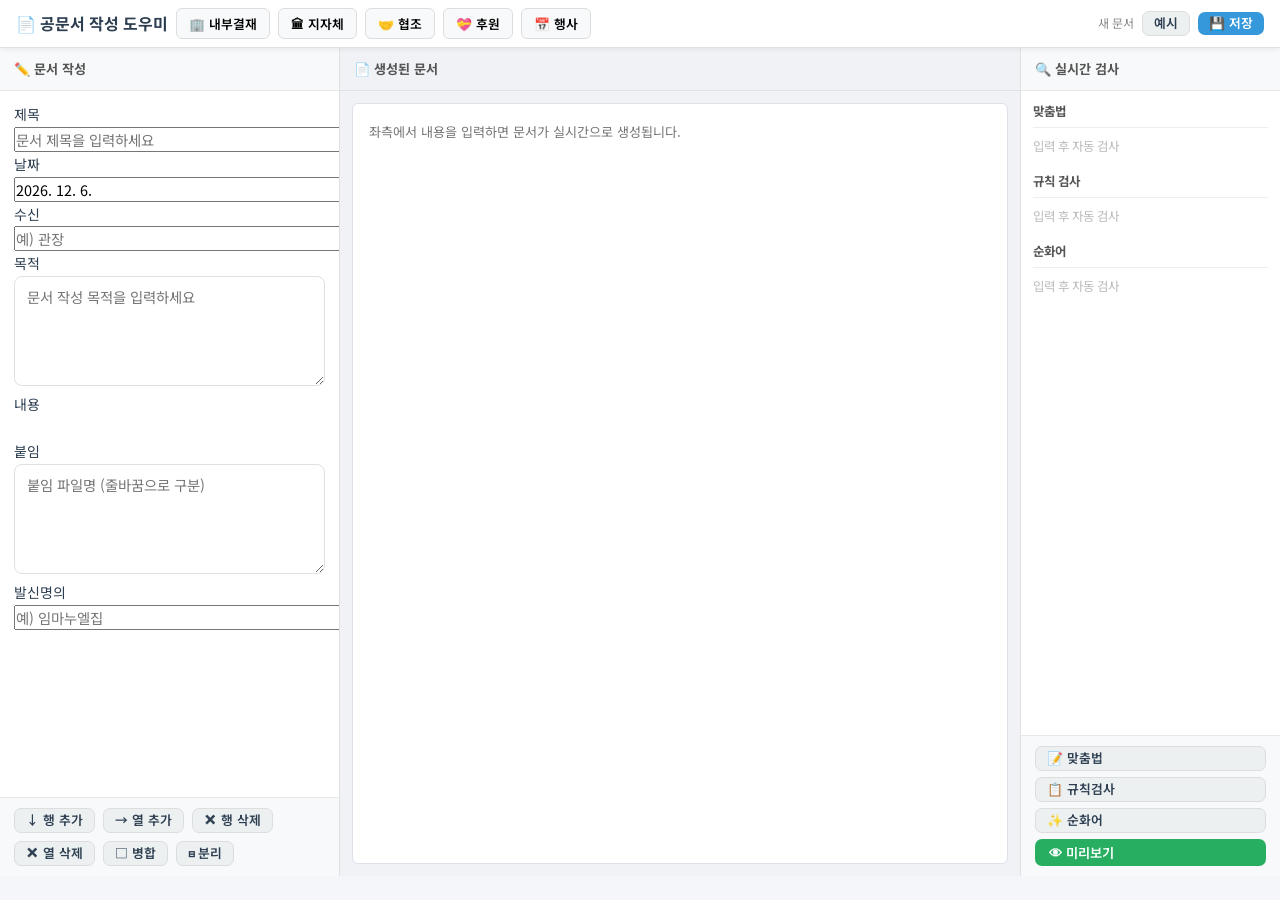
==== commit 81c281a7: "Update editor.html" ====
--- a/editor.html
+++ b/editor.html
@@ -46,7 +46,21 @@
 .rich-toolbar{display:flex;gap:4px;margin-bottom:4px;flex-wrap:wrap}
 .rich-toolbar button{padding:3px 8px;border:1px solid #ddd;border-radius:4px;background:#f8f9fa;font-size:.78rem;cursor:pointer;transition:background .12s}
 .rich-toolbar button:hover{background:#e3f0fb;border-color:#3498db}
-.rich-editor{width:100%;min-height:120px;max-height:300px;overflow-y:auto;padding:8px 10px;border:1px solid #ddd;border-radius:6px;font-size:.85rem;font-family:inherit;line-height:1.7;background:#fff;transition:border .15s}
+.rich-editor{
+  width:100%;
+  min-height:360px;
+  max-height:600px;
+  overflow-y:auto;
+  padding:8px 10px;
+  border:1px solid #ddd;
+  border-radius:6px;
+  font-size:.85rem;
+  font-family:inherit;
+  line-height:1.7;
+  background:#fff;
+  transition:border .15s;
+  display:block;
+}
 .rich-editor:focus{outline:none;border-color:#3498db;box-shadow:0 0 0 2px rgba(52,152,219,.12)}
 .rich-editor[data-placeholder]:empty:before{content:attr(data-placeholder);color:#bbb;pointer-events:none}
 
@@ -71,12 +85,12 @@
 /* ── 가운데 생성 문서 ── */
 .output-panel{background:#f0f2f5;display:flex;flex-direction:column;overflow:hidden}
 .output-panel .panel-header{background:#f0f2f5;border-bottom:1px solid #dde2e8}
-.output-panel .panel-body{padding:12px;flex:1;overflow-y:auto}
-#preview-output{width:100%;height:100%;min-height:400px;padding:16px;border:1px solid #dde2e8;border-radius:6px;background:#fff;font-family:'Noto Sans KR',monospace;font-size:.82rem;line-height:1.9;resize:none;color:#2c3e50}
+.output-panel .panel-body{padding:12px;flex:1;overflow-y:auto;display:flex;flex-direction:column}
+#preview-output{width:100%;flex:1;min-height:400px;padding:16px;border:1px solid #dde2e8;border-radius:6px;background:#fff;font-family:'Noto Sans KR',monospace;font-size:.82rem;line-height:1.9;resize:none;color:#2c3e50}
 
 /* ── 우측 검사 패널 ── */
 .check-panel{background:#fff;border-left:1px solid #e0e0e0;display:flex;flex-direction:column;overflow:hidden}
-.check-panel .panel-body{padding:10px 12px}
+.check-panel .panel-body{padding:10px 12px;flex:1;overflow-y:auto}
 .check-section{margin-bottom:14px}
 .check-section-title{font-size:.78rem;font-weight:700;color:#555;margin-bottom:6px;padding-bottom:4px;border-bottom:1px solid #eee}
 .check-item{display:flex;align-items:flex-start;gap:6px;padding:4px 0;font-size:.78rem;color:#444;border-bottom:1px solid #f5f5f5}
@@ -135,7 +149,7 @@
   </div>
 </div>
 
-<!-- ── 공지바 ── -->
+<!-- ── 공지바 ── */
 <div class="notice-bar">
   💡 <b>작성 가이드:</b> 제목은 간결하게, 본문은 육하원칙에 따라 작성하세요.
 </div>
@@ -150,7 +164,6 @@
       <div id="form-fields"></div>
     </div>
     <div class="panel-footer">
-      <!-- 표 조작 버튼 -->
       <button class="btn btn-secondary btn-sm" id="btn-add-row">↓ 행 추가</button>
       <button class="btn btn-secondary btn-sm" id="btn-add-col">→ 열 추가</button>
       <button class="btn btn-secondary btn-sm" id="btn-del-row">✕ 행 삭제</button>
@@ -162,9 +175,7 @@
 
   <!-- 가운데: 생성된 문서 -->
   <div class="output-panel">
-    <div class="panel-header">
-      📄 생성된 문서
-    </div>
+    <div class="panel-header">📄 생성된 문서</div>
     <div class="panel-body">
       <textarea id="preview-output" readonly placeholder="좌측에서 내용을 입력하면 문서가 실시간으로 생성됩니다."></textarea>
     </div>
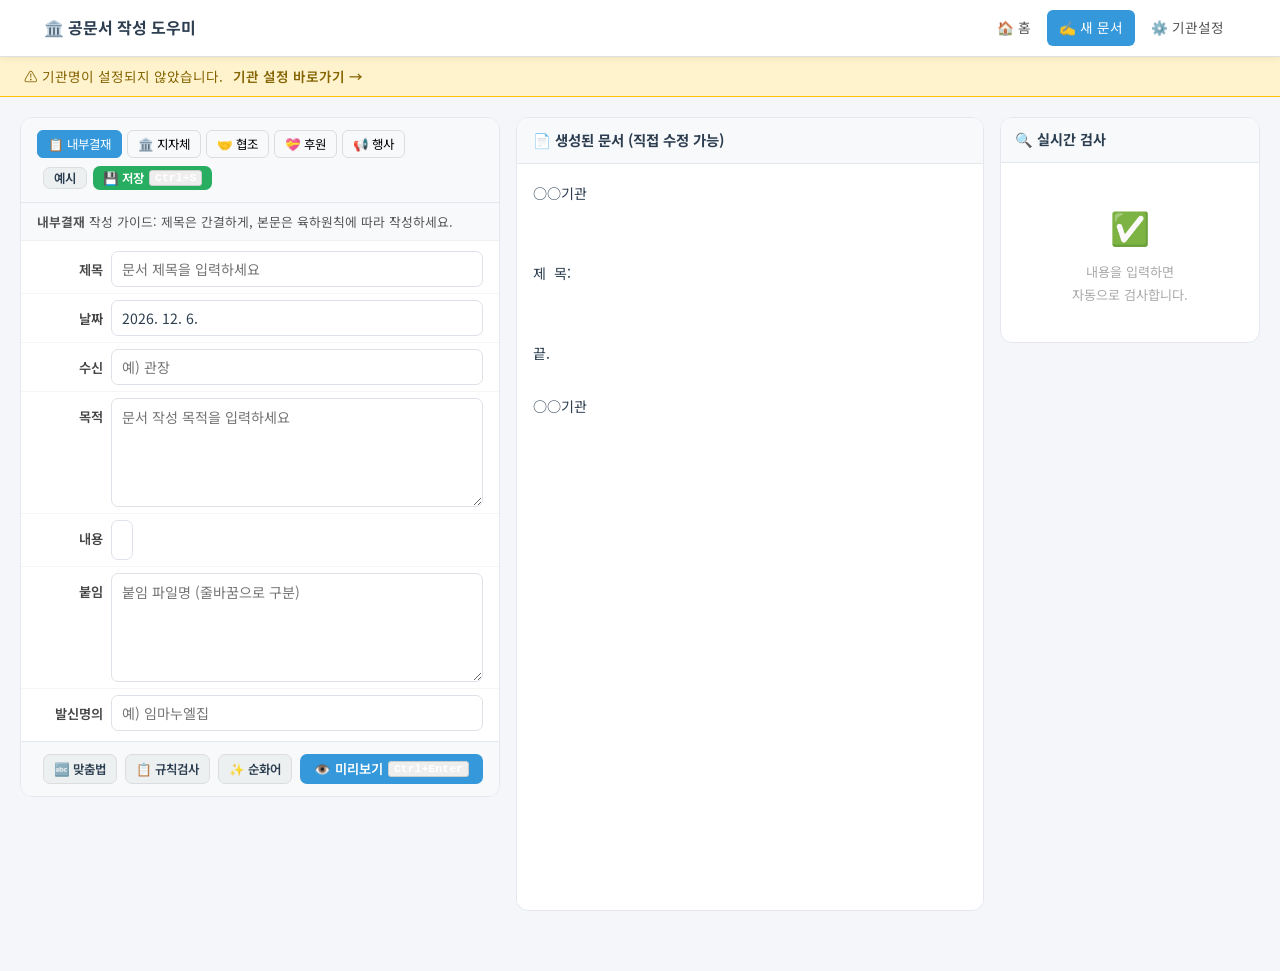
==== commit 1458f113: "Update editor.html" ====
--- a/editor.html
+++ b/editor.html
@@ -1,265 +1,682 @@
 <!DOCTYPE html>
 <html lang="ko">
 <head>
-<meta charset="UTF-8">
-<meta name="viewport" content="width=device-width,initial-scale=1.0">
-<title>공문서 작성 도우미</title>
-<link rel="preconnect" href="https://fonts.googleapis.com">
-<link rel="preconnect" href="https://fonts.gstatic.com" crossorigin>
-<link href="https://fonts.googleapis.com/css2?family=Noto+Sans+KR:wght@400;500;700&display=swap" rel="stylesheet">
-<link rel="stylesheet" href="css/style.css">
-<style>
-*{box-sizing:border-box;margin:0;padding:0}
-body{font-family:'Noto Sans KR',sans-serif;background:#f4f6f9;color:#2c3e50;font-size:14px;height:100vh;overflow:hidden}
-
-/* ── 상단 헤더 ── */
-.header{display:flex;align-items:center;justify-content:space-between;padding:8px 16px;background:#fff;border-bottom:1px solid #e0e0e0;box-shadow:0 2px 4px rgba(0,0,0,.06);flex-shrink:0}
-.header-left{display:flex;align-items:center;gap:8px}
-.header-right{display:flex;align-items:center;gap:8px}
-.app-title{font-size:1rem;font-weight:700;color:#2c3e50}
-
-/* ── 템플릿 버튼 ── */
-.tpl-btn{padding:5px 12px;border:1px solid #ddd;border-radius:6px;background:#f8f9fa;font-size:.8rem;font-weight:600;cursor:pointer;transition:all .15s;display:inline-flex;align-items:center;gap:4px}
-.tpl-btn:hover{background:#e8f4fd;border-color:#3498db}
-.tpl-btn.active{background:#3498db;color:#fff;border-color:#3498db}
-
-/* ── 공지바 ── */
-.notice-bar{background:#fff8e1;border-bottom:1px solid #ffe082;padding:4px 16px;font-size:.78rem;color:#7c6000;flex-shrink:0}
-
-/* ── 메인 3단 그리드 ── */
-.main-grid{display:grid;grid-template-columns:340px 1fr 260px;gap:0;height:calc(100vh - 72px);overflow:hidden}
-
-/* ── 좌측 입력 패널 ── */
-.input-panel{background:#fff;border-right:1px solid #e0e0e0;display:flex;flex-direction:column;overflow:hidden}
-.panel-header{padding:10px 14px;background:#f8f9fa;border-bottom:1px solid #e8e8e8;font-size:.82rem;font-weight:700;color:#555;flex-shrink:0}
-.panel-body{flex:1;overflow-y:auto;padding:12px 14px}
-.panel-footer{padding:10px 14px;border-top:1px solid #e8e8e8;background:#f8f9fa;display:flex;gap:8px;flex-shrink:0;flex-wrap:wrap}
-
-/* ── 폼 필드 ── */
-.field-group{margin-bottom:12px}
-.field-label{display:block;font-size:.78rem;font-weight:700;color:#555;margin-bottom:4px}
-.field-input{width:100%;padding:7px 10px;border:1px solid #ddd;border-radius:6px;font-size:.85rem;font-family:inherit;transition:border .15s;resize:vertical}
-.field-input:focus{outline:none;border-color:#3498db;box-shadow:0 0 0 2px rgba(52,152,219,.12)}
-textarea.field-input{min-height:70px}
-
-/* ── Rich 에디터 ── */
-.rich-toolbar{display:flex;gap:4px;margin-bottom:4px;flex-wrap:wrap}
-.rich-toolbar button{padding:3px 8px;border:1px solid #ddd;border-radius:4px;background:#f8f9fa;font-size:.78rem;cursor:pointer;transition:background .12s}
-.rich-toolbar button:hover{background:#e3f0fb;border-color:#3498db}
-.rich-editor{
-  width:100%;
-  min-height:360px;
-  max-height:600px;
-  overflow-y:auto;
-  padding:8px 10px;
-  border:1px solid #ddd;
-  border-radius:6px;
-  font-size:.85rem;
-  font-family:inherit;
-  line-height:1.7;
-  background:#fff;
-  transition:border .15s;
-  display:block;
-}
-.rich-editor:focus{outline:none;border-color:#3498db;box-shadow:0 0 0 2px rgba(52,152,219,.12)}
-.rich-editor[data-placeholder]:empty:before{content:attr(data-placeholder);color:#bbb;pointer-events:none}
-
-/* ── 표 CSS (편집기 내) ── */
-.rich-editor table{border-collapse:collapse;width:100%;margin:8px 0;table-layout:auto;font-size:0.88rem}
-.rich-editor th{background:#eaf2fb;border:1.5px solid #2c3e50;padding:6px 10px;font-weight:700;text-align:center;vertical-align:middle;color:#1a252f;line-height:1.5}
-.rich-editor td{background:#fff;border:1px solid #aab7c4;padding:6px 10px;vertical-align:middle;color:#2c3e50;line-height:1.5}
-.rich-editor tr:nth-child(even) td{background:#f8fbff}
-
-/* ── 버튼 ── */
-.btn{display:inline-flex;align-items:center;gap:5px;padding:7px 14px;border:none;border-radius:7px;font-size:.83rem;font-weight:600;cursor:pointer;transition:background .15s;white-space:nowrap}
-.btn-primary{background:#3498db;color:#fff}
-.btn-primary:hover{background:#2980b9}
-.btn-secondary{background:#ecf0f1;color:#2c3e50;border:1px solid #ddd}
-.btn-secondary:hover{background:#dde4e9}
-.btn-success{background:#27ae60;color:#fff}
-.btn-success:hover{background:#219a52}
-.btn-warning{background:#f39c12;color:#fff}
-.btn-warning:hover{background:#d68910}
-.btn-sm{padding:5px 11px;font-size:.8rem}
-
-/* ── 가운데 생성 문서 ── */
-.output-panel{background:#f0f2f5;display:flex;flex-direction:column;overflow:hidden}
-.output-panel .panel-header{background:#f0f2f5;border-bottom:1px solid #dde2e8}
-.output-panel .panel-body{padding:12px;flex:1;overflow-y:auto;display:flex;flex-direction:column}
-#preview-output{width:100%;flex:1;min-height:400px;padding:16px;border:1px solid #dde2e8;border-radius:6px;background:#fff;font-family:'Noto Sans KR',monospace;font-size:.82rem;line-height:1.9;resize:none;color:#2c3e50}
-
-/* ── 우측 검사 패널 ── */
-.check-panel{background:#fff;border-left:1px solid #e0e0e0;display:flex;flex-direction:column;overflow:hidden}
-.check-panel .panel-body{padding:10px 12px;flex:1;overflow-y:auto}
-.check-section{margin-bottom:14px}
-.check-section-title{font-size:.78rem;font-weight:700;color:#555;margin-bottom:6px;padding-bottom:4px;border-bottom:1px solid #eee}
-.check-item{display:flex;align-items:flex-start;gap:6px;padding:4px 0;font-size:.78rem;color:#444;border-bottom:1px solid #f5f5f5}
-.check-item:last-child{border-bottom:none}
-.check-icon{font-size:.85rem;flex-shrink:0;margin-top:1px}
-.badge{display:inline-block;padding:2px 7px;border-radius:10px;font-size:.72rem;font-weight:700}
-.badge-ok{background:#e8f8f0;color:#1e8449}
-.badge-warn{background:#fef9e7;color:#7d6608}
-.badge-error{background:#fdf2f0;color:#922b21}
-.badge-draft{background:#eaf2fb;color:#1a5276}
-
-/* ── 저장 상태 ── */
-#save-status{font-size:.75rem;color:#888;margin-left:4px}
-
-/* ── 토스트 ── */
-.toast-container{position:fixed;bottom:24px;right:24px;z-index:9999;display:flex;flex-direction:column;gap:8px}
-.toast{padding:10px 18px;border-radius:8px;background:#2c3e50;color:#fff;font-size:.82rem;box-shadow:0 4px 12px rgba(0,0,0,.18);animation:fadeInUp .25s ease}
-.toast.success{background:#27ae60}
-.toast.error{background:#e74c3c}
-.toast.warning{background:#f39c12}
-@keyframes fadeInUp{from{opacity:0;transform:translateY(12px)}to{opacity:1;transform:translateY(0)}}
-
-/* ── 표 삽입 팝업 ── */
-.table-popup{display:none;position:fixed;top:50%;left:50%;transform:translate(-50%,-50%);background:#fff;border:1px solid #ddd;border-radius:10px;padding:20px 24px;z-index:1000;box-shadow:0 8px 32px rgba(0,0,0,.18);flex-direction:column;gap:12px;min-width:220px}
-.table-popup h4{font-size:.9rem;font-weight:700;margin-bottom:4px}
-.table-popup label{font-size:.8rem;color:#555}
-.table-popup input{width:60px;padding:4px 8px;border:1px solid #ddd;border-radius:5px;font-size:.85rem;margin-left:8px}
-.table-popup-btns{display:flex;gap:8px;justify-content:flex-end;margin-top:4px}
-
-/* ── 모달 ── */
-.modal-overlay{display:none;position:fixed;inset:0;background:rgba(0,0,0,.35);z-index:2000;align-items:center;justify-content:center}
-.modal-overlay.open{display:flex}
-.modal{background:#fff;border-radius:12px;padding:24px 28px;max-width:560px;width:90%;max-height:80vh;overflow-y:auto;box-shadow:0 8px 40px rgba(0,0,0,.18)}
-.modal h3{font-size:1rem;font-weight:700;margin-bottom:14px}
-.modal-close{float:right;background:none;border:none;font-size:1.2rem;cursor:pointer;color:#888}
-.modal p,.modal li{font-size:.83rem;line-height:1.7;color:#444}
-.modal ul{padding-left:18px}
-</style>
+  <meta charset="UTF-8">
+  <meta name="viewport" content="width=device-width, initial-scale=1.0">
+  <title>문서 작성 - 공문서 작성 도우미</title>
+  <link rel="preconnect" href="https://fonts.googleapis.com">
+  <link rel="preconnect" href="https://fonts.gstatic.com" crossorigin>
+  <link href="https://fonts.googleapis.com/css2?family=Noto+Sans+KR:wght@400;500;700&display=swap" rel="stylesheet">
+  <link rel="stylesheet" href="css/style.css">
+  <style>
+    /* ── 기본 리셋 ── */
+    *, *::before, *::after { box-sizing: border-box; margin: 0; padding: 0; }
+    body {
+      font-family: 'Noto Sans KR', sans-serif;
+      background: #f4f6f9; color: #2c3e50; font-size: 14px;
+    }
+
+    /* ── 헤더 ── */
+    .header {
+      background: #fff; border-bottom: 1px solid #e0e0e0;
+      padding: 0 24px; position: sticky; top: 0; z-index: 200;
+      box-shadow: 0 2px 6px rgba(0,0,0,.06);
+    }
+    .header-inner {
+      max-width: 1400px; margin: 0 auto;
+      display: flex; align-items: center; justify-content: space-between;
+      height: 56px;
+    }
+    .logo {
+      font-size: 1rem; font-weight: 700; color: #2c3e50;
+      text-decoration: none; display: flex; align-items: center; gap: 6px;
+    }
+    .nav { display: flex; gap: 4px; }
+    .nav-link {
+      padding: 6px 12px; border-radius: 6px; font-size: 0.85rem;
+      color: #555; text-decoration: none; transition: background .15s;
+    }
+    .nav-link:hover  { background: #f0f4f8; }
+    .nav-link.active { background: #3498db; color: #fff; }
+
+    /* ── 경고 배너 ── */
+    .notice-bar {
+      background: #fff3cd; color: #856404;
+      border-bottom: 1px solid #ffc107;
+      padding: 8px 24px; font-size: 0.85rem;
+      display: flex; align-items: center; gap: 10px;
+    }
+    .notice-bar a { color: #856404; font-weight: 600; }
+
+    /* ── 메인 레이아웃 ── */
+    .main-wrap {
+      max-width: 1400px; margin: 0 auto;
+      padding: 20px 20px 60px;
+      display: grid;
+      grid-template-columns: 480px 1fr 260px;
+      gap: 16px;
+      align-items: start;
+    }
+
+    /* ══════════════════════════════════════
+       왼쪽: 입력 패널
+    ══════════════════════════════════════ */
+    .panel {
+      background: #fff; border: 1px solid #e4e8ee;
+      border-radius: 12px; overflow: hidden;
+    }
+    .panel-header {
+      padding: 12px 16px;
+      background: #f8f9fb; border-bottom: 1px solid #e4e8ee;
+      display: flex; align-items: center; justify-content: space-between;
+      flex-wrap: wrap; gap: 8px;
+    }
+    .panel-title { font-size: 0.9rem; font-weight: 700; color: #2c3e50; }
+    .panel-body  { padding: 16px; }
+
+    /* 템플릿 버튼 */
+    .template-wrap { display: flex; gap: 5px; flex-wrap: wrap; }
+    .tpl-btn {
+      padding: 4px 10px; border: 1px solid #ddd; border-radius: 6px;
+      background: #f8f9fa; font-size: 0.78rem; cursor: pointer;
+      transition: .15s; font-family: inherit; white-space: nowrap;
+    }
+    .tpl-btn:hover  { background: #eaf4fb; border-color: #3498db; }
+    .tpl-btn.active { background: #3498db; color: #fff; border-color: #3498db; }
+
+    /* 툴바 버튼 */
+    .toolbar-btns { display: flex; align-items: center; gap: 6px; flex-wrap: wrap; }
+    .save-status  { font-size: 0.78rem; color: #27ae60; white-space: nowrap; }
+
+    /* ── 폼 필드 ── */
+    .form-section { padding: 14px 16px; border-bottom: 1px solid #f0f0f0; }
+    .form-section:last-child { border-bottom: none; }
+
+    /* 가로 정렬 필드 행 */
+    .field-row {
+      display: flex; align-items: flex-start;
+      gap: 8px; margin-bottom: 10px;
+    }
+    .field-row:last-child { margin-bottom: 0; }
+
+    .field-label {
+      flex-shrink: 0;
+      width: 5em;                /* ★ 라벨 고정 너비 */
+      padding-top: 8px;
+      font-size: 0.83rem; font-weight: 600; color: #444;
+      text-align: right;
+    }
+    .field-label.required::after { content: ' *'; color: #e74c3c; }
+
+    .field-input-wrap { flex: 1; min-width: 0; }
+
+    .form-input,
+    .form-textarea {
+      width: 100%; padding: 7px 10px;
+      border: 1px solid #dde2e8; border-radius: 7px;
+      font-size: 0.88rem; font-family: inherit; color: #2c3e50;
+      background: #fff; transition: border-color .15s, box-shadow .15s;
+    }
+    .form-input:focus,
+    .form-textarea:focus {
+      outline: none; border-color: #3498db;
+      box-shadow: 0 0 0 3px rgba(52,152,219,.12);
+    }
+    .form-textarea {
+      resize: vertical; min-height: 72px; line-height: 1.6;
+    }
+    .form-textarea.tall { min-height: 110px; }
+
+    /* 구분선 */
+    .form-divider {
+      border: none; border-top: 1px dashed #e8eaed;
+      margin: 4px 0 12px 0;
+    }
+
+    /* ── 하단 버튼 ── */
+    .form-footer {
+      padding: 12px 16px;
+      background: #f8f9fb; border-top: 1px solid #e4e8ee;
+      display: flex; gap: 8px; flex-wrap: wrap; justify-content: flex-end;
+    }
+
+    /* ══════════════════════════════════════
+       가운데: 생성된 문서 미리보기
+    ══════════════════════════════════════ */
+    .doc-panel {
+      background: #fff; border: 1px solid #e4e8ee;
+      border-radius: 12px; overflow: hidden;
+      position: sticky; top: 76px;
+    }
+    .doc-panel-header {
+      padding: 10px 16px;
+      background: #f8f9fb; border-bottom: 1px solid #e4e8ee;
+      display: flex; align-items: center; justify-content: space-between;
+    }
+    .doc-textarea {
+      width: 100%; padding: 16px;
+      border: none; outline: none; resize: none;
+      font-family: 'Noto Sans KR', monospace;
+      font-size: 0.88rem; line-height: 1.9;
+      color: #2c3e50; background: #fff;
+      min-height: calc(100vh - 160px);
+    }
+
+    /* ══════════════════════════════════════
+       오른쪽: 실시간 검사 패널
+    ══════════════════════════════════════ */
+    .check-panel {
+      background: #fff; border: 1px solid #e4e8ee;
+      border-radius: 12px; overflow: hidden;
+      position: sticky; top: 76px;
+      max-height: calc(100vh - 100px); display: flex; flex-direction: column;
+    }
+    .check-panel-head {
+      padding: 10px 14px;
+      background: #f8f9fb; border-bottom: 1px solid #e4e8ee;
+      display: flex; align-items: center; justify-content: space-between;
+      flex-shrink: 0;
+    }
+    .check-panel-title { font-size: 0.88rem; font-weight: 700; color: #2c3e50; }
+    .check-panel-body  { overflow-y: auto; flex: 1; padding: 12px; }
+
+    .check-empty      { text-align: center; padding: 24px 12px; color: #aaa; }
+    .check-empty-icon { font-size: 2rem; margin-bottom: 8px; }
+
+    .check-item       { border-radius: 6px; padding: 9px 10px; font-size: 0.8rem; margin-bottom: 6px; }
+    .check-item-error  { background: #fdf2f2; border-left: 3px solid #e74c3c; }
+    .check-item-warning{ background: #fffbf0; border-left: 3px solid #f39c12; }
+    .check-item-info   { background: #f0f7ff; border-left: 3px solid #3498db; }
+    .check-item-header { display: flex; gap: 6px; align-items: flex-start; font-weight: 600; margin-bottom: 3px; }
+    .check-desc        { color: #666; font-size: 0.77rem; margin-top: 3px; }
+    .check-fix         { display: flex; align-items: center; gap: 5px; margin-top: 5px; font-size: 0.78rem; flex-wrap: wrap; }
+    .check-original    { background: #fde8e8; padding: 1px 6px; border-radius: 3px; }
+    .check-arrow       { color: #aaa; font-weight: 700; }
+    .check-suggestion  { background: #e8f5e9; padding: 1px 6px; border-radius: 3px; }
+
+    /* ── 버튼 공통 ── */
+    .btn {
+      display: inline-flex; align-items: center; gap: 5px;
+      padding: 7px 14px; border: none; border-radius: 7px;
+      font-size: 0.83rem; font-weight: 600; cursor: pointer;
+      transition: background .15s; font-family: inherit;
+      text-decoration: none; white-space: nowrap; line-height: 1;
+    }
+    .btn:active { opacity: .85; }
+    .btn-primary         { background: #3498db; color: #fff; }
+    .btn-primary:hover   { background: #2980b9; }
+    .btn-secondary       { background: #ecf0f1; color: #2c3e50; border: 1px solid #ddd; }
+    .btn-secondary:hover { background: #dde4e6; }
+    .btn-success         { background: #27ae60; color: #fff; }
+    .btn-success:hover   { background: #219a52; }
+    .btn-danger          { background: #e74c3c; color: #fff; }
+    .btn-danger:hover    { background: #c0392b; }
+    .btn-sm { padding: 4px 10px; font-size: 0.78rem; }
+
+    kbd {
+      font-size: 0.72rem; background: #eee; border: 1px solid #ccc;
+      padding: 1px 5px; border-radius: 3px; font-family: monospace;
+    }
+
+    /* ── 배지 ── */
+    .badge         { display: inline-block; padding: 2px 8px; border-radius: 10px; font-size: 0.73rem; font-weight: 600; }
+    .badge-success { background: #e8f8f0; color: #27ae60; }
+    .badge-warning { background: #fef9e7; color: #f39c12; }
+    .badge-error   { background: #fdf2f2; color: #e74c3c; }
+    .badge-info    { background: #eaf4fb; color: #3498db; }
+
+    /* ── 모달 ── */
+    .modal-overlay {
+      position: fixed; inset: 0; background: rgba(0,0,0,.45);
+      display: flex; align-items: center; justify-content: center;
+      z-index: 1000; padding: 16px;
+    }
+    .modal-box {
+      background: #fff; border-radius: 12px; padding: 24px;
+      width: 100%; max-width: 520px; max-height: 88vh;
+      display: flex; flex-direction: column; gap: 16px;
+      box-shadow: 0 8px 32px rgba(0,0,0,.18);
+    }
+    .modal-lg      { max-width: 720px; }
+    .modal-header  {
+      display: flex; justify-content: space-between; align-items: center;
+      padding-bottom: 12px; border-bottom: 1px solid #eee;
+    }
+    .modal-header h3 { font-size: 1rem; font-weight: 700; margin: 0; }
+    .modal-close-btn {
+      background: none; border: none; font-size: 1.1rem;
+      cursor: pointer; color: #888; padding: 0 4px;
+    }
+    .modal-close-btn:hover { color: #333; }
+    .modal-body   { overflow-y: auto; flex: 1; font-size: 0.88rem; line-height: 1.7; }
+    .modal-footer {
+      display: flex; justify-content: flex-end; gap: 10px;
+      padding-top: 12px; border-top: 1px solid #eee;
+    }
+
+    .spell-guide-steps { display: flex; flex-direction: column; gap: 14px; }
+    .spell-step        { display: flex; align-items: flex-start; gap: 12px; font-size: 0.88rem; }
+    .step-num {
+      background: #3498db; color: #fff; width: 26px; height: 26px;
+      border-radius: 50%; display: flex; align-items: center; justify-content: center;
+      font-size: 0.8rem; font-weight: 700; flex-shrink: 0;
+    }
+
+    .purify-table    { width: 100%; border-collapse: collapse; font-size: 0.83rem; }
+    .purify-table th { background: #f0f4f8; border: 1px solid #ddd; padding: 7px 10px; font-weight: 600; text-align: left; }
+    .purify-table td { border: 1px solid #ddd; padding: 7px 10px; vertical-align: middle; }
+    .purify-original { background: #fde8e8; padding: 2px 6px; border-radius: 4px; font-size: 0.81rem; }
+    .purify-replace  { background: #e8f5e9; padding: 2px 6px; border-radius: 4px; font-size: 0.81rem; }
+
+    .check-group       { margin-bottom: 18px; }
+    .check-group-title { font-size: 0.9rem; font-weight: 700; margin-bottom: 8px; display: flex; align-items: center; gap: 6px; }
+    .check-group-list  { display: flex; flex-direction: column; gap: 7px; }
+
+    /* ── 토스트 ── */
+    #toast-container {
+      position: fixed; bottom: 24px; right: 24px; z-index: 9999;
+      display: flex; flex-direction: column; gap: 8px;
+    }
+
+    /* ── 반응형 ── */
+    @media (max-width: 1200px) {
+      .main-wrap { grid-template-columns: 420px 1fr 220px; }
+    }
+    @media (max-width: 1000px) {
+      .main-wrap { grid-template-columns: 1fr 1fr; }
+      .check-panel { grid-column: 1 / -1; position: static; max-height: 280px; }
+    }
+    @media (max-width: 700px) {
+      .main-wrap { grid-template-columns: 1fr; padding: 12px; }
+      .doc-panel, .check-panel { position: static; }
+      .doc-textarea { min-height: 300px; }
+    }
+
+    @media print {
+      .header, .notice-bar, .panel, .check-panel { display: none !important; }
+    }
+  </style>
 </head>
 <body>
 
-<!-- ── 헤더 ── -->
-<div class="header">
-  <div class="header-left">
-    <span class="app-title">📄 공문서 작성 도우미</span>
-    <button class="tpl-btn active" data-tpl="internal">🏢 내부결재</button>
-    <button class="tpl-btn" data-tpl="government">🏛 지자체</button>
-    <button class="tpl-btn" data-tpl="cooperation">🤝 협조</button>
-    <button class="tpl-btn" data-tpl="sponsor">💝 후원</button>
-    <button class="tpl-btn" data-tpl="event">📅 행사</button>
+  <!-- ── 헤더 ── -->
+  <header class="header">
+    <div class="header-inner">
+      <a href="index.html" class="logo">🏛️ 공문서 작성 도우미</a>
+      <nav class="nav">
+        <a href="index.html"    class="nav-link">🏠 홈</a>
+        <a href="editor.html"   class="nav-link active">✍️ 새 문서</a>
+        <a href="settings.html" class="nav-link">⚙️ 기관설정</a>
+      </nav>
+    </div>
+  </header>
+
+  <!-- ── 경고 배너 ── -->
+  <div id="org-name-notice" class="notice-bar" style="display:none;">
+    ⚠️ 기관명이 설정되지 않았습니다.
+    <a href="settings.html">기관 설정 바로가기 →</a>
   </div>
-  <div class="header-right">
-    <span id="save-status">새 문서</span>
-    <button class="btn btn-secondary btn-sm" id="btn-example">예시</button>
-    <button class="btn btn-primary btn-sm" id="btn-save">💾 저장</button>
-  </div>
-</div>
-
-<!-- ── 공지바 ── */
-<div class="notice-bar">
-  💡 <b>작성 가이드:</b> 제목은 간결하게, 본문은 육하원칙에 따라 작성하세요.
-</div>
-
-<!-- ── 메인 3단 그리드 ── -->
-<div class="main-grid">
-
-  <!-- 좌측: 입력 패널 -->
-  <div class="input-panel">
-    <div class="panel-header">✏️ 문서 작성</div>
-    <div class="panel-body">
+
+  <!-- ── 메인 ── -->
+  <div class="main-wrap">
+
+    <!-- ════ 왼쪽: 입력 패널 ════ -->
+    <div class="panel">
+
+      <!-- 패널 헤더: 템플릿 선택 -->
+      <div class="panel-header">
+        <div class="template-wrap">
+          <button class="tpl-btn active" data-template="internal">📋 내부결재</button>
+          <button class="tpl-btn"        data-template="government">🏛️ 지자체</button>
+          <button class="tpl-btn"        data-template="cooperation">🤝 협조</button>
+          <button class="tpl-btn"        data-template="sponsor">💝 후원</button>
+          <button class="tpl-btn"        data-template="event">📢 행사</button>
+        </div>
+        <div class="toolbar-btns">
+          <span id="save-status" class="save-status"></span>
+          <button id="fill-example-btn" class="btn btn-secondary btn-sm">예시</button>
+          <button id="save-draft-btn"   class="btn btn-success btn-sm">
+            💾 저장 <kbd>Ctrl+S</kbd>
+          </button>
+        </div>
+      </div>
+
+      <!-- 가이드 -->
+      <div id="guide-panel" style="padding:8px 16px; font-size:0.8rem; color:#555; background:#f8f9fb; border-bottom:1px solid #f0f0f0;"></div>
+
+      <!-- 동적 폼 필드 -->
       <div id="form-fields"></div>
+
+      <!-- 하단 버튼 -->
+      <div class="form-footer">
+        <button id="spell-check-btn" class="btn btn-secondary btn-sm">🔤 맞춤법</button>
+        <button id="rule-check-btn"  class="btn btn-secondary btn-sm">📋 규칙검사</button>
+        <button id="purify-btn"      class="btn btn-secondary btn-sm">✨ 순화어</button>
+        <button id="preview-btn"     class="btn btn-primary">
+          👁️ 미리보기 <kbd>Ctrl+Enter</kbd>
+        </button>
+      </div>
+
+    </div><!-- /panel -->
+
+    <!-- ════ 가운데: 생성된 문서 ════ -->
+    <div class="doc-panel">
+      <div class="doc-panel-header">
+        <span class="panel-title">📄 생성된 문서 (직접 수정 가능)</span>
+      </div>
+      <textarea
+        id="editor-content"
+        class="doc-textarea"
+        placeholder="왼쪽 항목을 입력하면 문서가 자동으로 생성됩니다."
+      ></textarea>
     </div>
-    <div class="panel-footer">
-      <button class="btn btn-secondary btn-sm" id="btn-add-row">↓ 행 추가</button>
-      <button class="btn btn-secondary btn-sm" id="btn-add-col">→ 열 추가</button>
-      <button class="btn btn-secondary btn-sm" id="btn-del-row">✕ 행 삭제</button>
-      <button class="btn btn-secondary btn-sm" id="btn-del-col">✕ 열 삭제</button>
-      <button class="btn btn-secondary btn-sm" id="btn-merge">□ 병합</button>
-      <button class="btn btn-secondary btn-sm" id="btn-unmerge">⊟ 분리</button>
+
+    <!-- ════ 오른쪽: 실시간 검사 ════ -->
+    <div class="check-panel">
+      <div class="check-panel-head">
+        <span class="check-panel-title">🔍 실시간 검사</span>
+        <span id="check-summary"></span>
+      </div>
+      <div class="check-panel-body" id="realtime-check-panel">
+        <div class="check-empty">
+          <div class="check-empty-icon">✅</div>
+          <p style="font-size:0.82rem;">내용을 입력하면<br>자동으로 검사합니다.</p>
+        </div>
+      </div>
+    </div>
+
+  </div><!-- /main-wrap -->
+
+  <!-- ════ 모달: 규칙 검사 ════ -->
+  <div class="modal-overlay" id="check-modal" style="display:none;">
+    <div class="modal-box modal-lg">
+      <div class="modal-header">
+        <h3>📋 규칙 검사 결과</h3>
+        <button class="modal-close-btn" type="button">✕</button>
+      </div>
+      <div class="modal-body" id="check-modal-body">
+        <div class="check-empty">
+          <div class="check-empty-icon">🔍</div>
+          <p>검사 중입니다…</p>
+        </div>
+      </div>
+      <div class="modal-footer">
+        <button id="auto-fix-btn"    class="btn btn-primary"    type="button">🔧 오류 자동수정</button>
+        <button class="modal-close-btn btn btn-secondary" type="button">닫기</button>
+      </div>
     </div>
   </div>
 
-  <!-- 가운데: 생성된 문서 -->
-  <div class="output-panel">
-    <div class="panel-header">📄 생성된 문서</div>
-    <div class="panel-body">
-      <textarea id="preview-output" readonly placeholder="좌측에서 내용을 입력하면 문서가 실시간으로 생성됩니다."></textarea>
+  <!-- ════ 모달: 순화어 ════ -->
+  <div class="modal-overlay" id="purify-modal" style="display:none;">
+    <div class="modal-box modal-lg">
+      <div class="modal-header">
+        <h3>✨ 순화어 제안</h3>
+        <button class="modal-close-btn" type="button">✕</button>
+      </div>
+      <div class="modal-body" id="purify-modal-body">
+        <div class="check-empty">
+          <div class="check-empty-icon">✨</div>
+          <p>분석 중입니다…</p>
+        </div>
+      </div>
+      <div class="modal-footer">
+        <button class="modal-close-btn btn btn-secondary" type="button">닫기</button>
+      </div>
     </div>
   </div>
 
-  <!-- 우측: 실시간 검사 패널 -->
-  <div class="check-panel">
-    <div class="panel-header">🔍 실시간 검사</div>
-    <div class="panel-body">
-      <div class="check-section">
-        <div class="check-section-title">맞춤법</div>
-        <div id="spell-results"><span style="color:#bbb;font-size:.78rem">입력 후 자동 검사</span></div>
-      </div>
-      <div class="check-section">
-        <div class="check-section-title">규칙 검사</div>
-        <div id="rule-results"><span style="color:#bbb;font-size:.78rem">입력 후 자동 검사</span></div>
-      </div>
-      <div class="check-section">
-        <div class="check-section-title">순화어</div>
-        <div id="purify-results"><span style="color:#bbb;font-size:.78rem">입력 후 자동 검사</span></div>
-      </div>
-    </div>
-    <div class="panel-footer" style="flex-direction:column;gap:6px">
-      <button class="btn btn-secondary btn-sm" onclick="openModal('modal-spell')">📝 맞춤법</button>
-      <button class="btn btn-secondary btn-sm" onclick="openModal('modal-rule')">📋 규칙검사</button>
-      <button class="btn btn-secondary btn-sm" onclick="openModal('modal-purify')">✨ 순화어</button>
-      <button class="btn btn-success" id="btn-preview">👁 미리보기</button>
+  <!-- ════ 모달: 맞춤법 검사 ════ -->
+  <div class="modal-overlay" id="spell-guide-modal" style="display:none;">
+    <div class="modal-box">
+      <div class="modal-header">
+        <h3>🔤 맞춤법 검사 안내</h3>
+        <button class="modal-close-btn" type="button">✕</button>
+      </div>
+      <div class="modal-body">
+        <div class="spell-guide-steps">
+          <div class="spell-step">
+            <span class="step-num">1</span>
+            <span>아래 버튼을 클릭하면 문서 내용이 <strong>클립보드에 자동 복사</strong>됩니다.</span>
+          </div>
+          <div class="spell-step">
+            <span class="step-num">2</span>
+            <span><strong>나라 맞춤법 검사기</strong>가 새 창으로 열립니다.</span>
+          </div>
+          <div class="spell-step">
+            <span class="step-num">3</span>
+            <span>검사기 입력창에 <strong>Ctrl+V</strong> 로 붙여넣기 하세요.</span>
+          </div>
+          <div class="spell-step">
+            <span class="step-num">4</span>
+            <span>검사 결과를 확인하고 수정 후 다시 문서에 붙여넣기 하세요.</span>
+          </div>
+        </div>
+      </div>
+      <div class="modal-footer">
+        <button id="open-speller-btn" class="btn btn-primary" type="button">
+          🔤 나라 맞춤법 검사기 열기
+        </button>
+        <button class="modal-close-btn btn btn-secondary" type="button">닫기</button>
+      </div>
     </div>
   </div>
 
-</div><!-- /.main-grid -->
-
-<!-- ── 표 삽입 팝업 ── -->
-<div class="table-popup" id="table-popup">
-  <h4>표 삽입</h4>
-  <div><label>행 수<input type="number" id="tbl-rows" value="3" min="1" max="20"></label></div>
-  <div><label>열 수<input type="number" id="tbl-cols" value="3" min="1" max="10"></label></div>
-  <div class="table-popup-btns">
-    <button class="btn btn-secondary btn-sm" onclick="closeTablePopup()">취소</button>
-    <button class="btn btn-primary btn-sm" id="btn-insert-table">삽입</button>
-  </div>
-</div>
-
-<!-- ── 모달: 규칙검사 ── -->
-<div class="modal-overlay" id="modal-rule">
-  <div class="modal">
-    <button class="modal-close" onclick="closeModal('modal-rule')">✕</button>
-    <h3>📋 규칙 검사 결과</h3>
-    <div id="modal-rule-body"><p>검사 결과가 없습니다.</p></div>
-  </div>
-</div>
-
-<!-- ── 모달: 순화어 ── -->
-<div class="modal-overlay" id="modal-purify">
-  <div class="modal">
-    <button class="modal-close" onclick="closeModal('modal-purify')">✕</button>
-    <h3>✨ 순화어 제안</h3>
-    <div id="modal-purify-body"><p>검사 결과가 없습니다.</p></div>
-  </div>
-</div>
-
-<!-- ── 모달: 맞춤법 안내 ── -->
-<div class="modal-overlay" id="modal-spell">
-  <div class="modal">
-    <button class="modal-close" onclick="closeModal('modal-spell')">✕</button>
-    <h3>📝 맞춤법 검사 안내</h3>
-    <p>맞춤법 검사는 부산대학교 맞춤법 검사기 또는 네이버 맞춤법 검사기를 이용하시기 바랍니다.</p>
-    <br>
-    <ul>
-      <li><a href="https://speller.cs.pusan.ac.kr" target="_blank">부산대 맞춤법 검사기</a></li>
-      <li><a href="https://search.naver.com/search.naver?query=맞춤법+검사기" target="_blank">네이버 맞춤법 검사기</a></li>
-    </ul>
-  </div>
-</div>
-
-<!-- ── 토스트 컨테이너 ── -->
-<div class="toast-container" id="toast-container"></div>
-
-<!-- ── 스크립트 ── -->
-<script src="data/rules.js"></script>
-<script src="data/templates.js"></script>
-<script src="js/common.js"></script>
-<script src="js/checker.js"></script>
-<script src="js/editor.js"></script>
-
+  <!-- 토스트 컨테이너 -->
+  <div id="toast-container"></div>
+
+  <script src="data/rules.js"></script>
+  <script src="data/templates.js"></script>
+  <script src="js/common.js"></script>
+  <script src="js/checker.js"></script>
+
+  <script>
+    /* ── 안전장치 함수 정의 ── */
+    if (typeof getUrlParams === 'undefined') {
+      function getUrlParams() {
+        var p={}, s=window.location.search;
+        if (!s) return p;
+        s.substring(1).split('&').forEach(function(pair){
+          var kv=pair.split('=');
+          if (kv.length===2) try{ p[decodeURIComponent(kv[0])]=decodeURIComponent(kv[1]); }catch(e){}
+        });
+        return p;
+      }
+    }
+    if (typeof generateId === 'undefined') {
+      function generateId(prefix) {
+        return (prefix||'id')+'_'+Date.now()+'_'+Math.random().toString(36).substr(2,6);
+      }
+    }
+    if (typeof getTodayString === 'undefined') {
+      function getTodayString() {
+        var d=new Date();
+        return d.getFullYear()+'. '+(d.getMonth()+1)+'. '+d.getDate()+'.';
+      }
+    }
+    if (typeof showToast === 'undefined') {
+      function showToast(msg, type) {
+        var c=document.getElementById('toast-container');
+        if (!c) return;
+        var t=document.createElement('div');
+        t.textContent=msg;
+        var bg={success:'#27ae60',error:'#e74c3c',warning:'#f39c12',info:'#3498db'};
+        t.style.cssText='padding:10px 16px;border-radius:8px;font-size:0.85rem;font-weight:500;'
+          +'color:#fff;background:'+(bg[type]||bg.info)+';box-shadow:0 4px 16px rgba(0,0,0,.15);'
+          +'min-width:180px;max-width:320px;font-family:inherit;';
+        c.appendChild(t);
+        setTimeout(function(){ if(t.parentNode) t.parentNode.removeChild(t); }, 3000);
+      }
+    }
+    if (typeof copyToClipboard === 'undefined') {
+      function copyToClipboard(text) {
+        if (!text) return;
+        if (navigator.clipboard && navigator.clipboard.writeText) {
+          navigator.clipboard.writeText(text).catch(function(){
+            var ta=document.createElement('textarea');
+            ta.value=text; ta.style.cssText='position:fixed;opacity:0;';
+            document.body.appendChild(ta); ta.select();
+            try{ document.execCommand('copy'); }catch(e){}
+            document.body.removeChild(ta);
+          });
+        }
+      }
+    }
+    if (typeof Modal === 'undefined') {
+      var Modal = {
+        open:  function(id){ var el=document.getElementById(id); if(el) el.style.display='flex'; },
+        close: function(id){ var el=document.getElementById(id); if(el) el.style.display='none'; }
+      };
+    }
+    if (typeof Storage === 'undefined' || typeof Storage.getSettings !== 'function') {
+      var Storage = {
+        getSettings: function(){
+          try{ var s=localStorage.getItem('doc_settings'); return s?JSON.parse(s):{orgName:'',approvalLevels:[],receivers:[]}; }
+          catch(e){ return {orgName:'',approvalLevels:[],receivers:[]}; }
+        },
+        getDraft: function(id){
+          try{ var s=localStorage.getItem('draft_'+id)||localStorage.getItem(id); return s?JSON.parse(s):null; }
+          catch(e){ return null; }
+        },
+        saveDraft: function(d){
+          try{ localStorage.setItem('draft_'+d.id, JSON.stringify(d)); return true; }
+          catch(e){ return false; }
+        }
+      };
+    }
+    if (typeof ExtendedStorage === 'undefined') {
+      var ExtendedStorage = {
+        getOrgDetail: function(){
+          try{ var s=localStorage.getItem('doc_org_detail'); return s?JSON.parse(s):{}; }
+          catch(e){ return {}; }
+        }
+      };
+    }
+
+    /* ── 폼 필드 CSS 주입 (editor.js 가 렌더링하는 클래스 덮어쓰기) ── */
+    document.addEventListener('DOMContentLoaded', function(){
+      var style = document.createElement('style');
+      style.textContent = `
+        /* editor.js 가 생성하는 .form-group 을 가로 정렬로 재정의 */
+        #form-fields { padding: 4px 0; }
+
+        #form-fields .form-group {
+          display: flex;
+          align-items: flex-start;
+          gap: 8px;
+          padding: 6px 16px;
+          border-bottom: 1px solid #f5f5f5;
+        }
+        #form-fields .form-group:last-child { border-bottom: none; }
+
+        #form-fields .form-label {
+          flex-shrink: 0;
+          width: 5em;
+          padding-top: 8px;
+          font-size: 0.83rem;
+          font-weight: 600;
+          color: #444;
+          text-align: right;
+          white-space: nowrap;
+        }
+
+        #form-fields .form-control {
+          flex: 1;
+          min-width: 0;
+          padding: 7px 10px;
+          border: 1px solid #dde2e8;
+          border-radius: 7px;
+          font-size: 0.88rem;
+          font-family: inherit;
+          color: #2c3e50;
+          background: #fff;
+          transition: border-color .15s, box-shadow .15s;
+          box-sizing: border-box;
+          width: 100%;
+        }
+        #form-fields .form-control:focus {
+          outline: none;
+          border-color: #3498db;
+          box-shadow: 0 0 0 3px rgba(52,152,219,.12);
+        }
+        #form-fields .form-textarea {
+          resize: vertical;
+          min-height: 76px;
+          line-height: 1.65;
+        }
+        /* 내용·목적 textarea는 조금 더 크게 */
+        #form-fields [name="body"],
+        #form-fields [name="purpose"] {
+          min-height: 110px;
+        }
+        /* 붙임 textarea */
+        #form-fields [name="attachments"] {
+          min-height: 68px;
+        }
+      `;
+      document.head.appendChild(style);
+
+      /* 기관명 미설정 경고 */
+      var settings = Storage.getSettings();
+      var notice   = document.getElementById('org-name-notice');
+      if (notice && !settings.orgName) notice.style.display = 'flex';
+
+      /* 맞춤법 검사 */
+      var spellBtn = document.getElementById('spell-check-btn');
+      if (spellBtn) spellBtn.onclick = function(){
+        var editor = document.getElementById('editor-content');
+        if (editor && editor.value.trim()) {
+          copyToClipboard(editor.value);
+          showToast('클립보드에 복사되었습니다! 📋','success');
+        }
+        Modal.open('spell-guide-modal');
+      };
+
+      /* 나라 맞춤법 검사기 */
+      var openSpellerBtn = document.getElementById('open-speller-btn');
+      if (openSpellerBtn) openSpellerBtn.onclick = function(){
+        window.open('https://www.nara-speller.co.kr/speller/','speller','width=900,height=650,scrollbars=yes,resizable=yes');
+        Modal.close('spell-guide-modal');
+      };
+
+      /* 규칙 검사 */
+      var ruleCheckBtn = document.getElementById('rule-check-btn');
+      if (ruleCheckBtn) ruleCheckBtn.onclick = function(){
+        if (typeof openCheckModal === 'function') openCheckModal();
+        else showToast('checker.js 로드를 확인해주세요.','error');
+      };
+
+      /* 자동수정 */
+      var autoFixBtn = document.getElementById('auto-fix-btn');
+      if (autoFixBtn) autoFixBtn.onclick = function(){
+        if (typeof applyAutoFix === 'function') applyAutoFix();
+      };
+
+      /* 순화어 */
+      var purifyBtn = document.getElementById('purify-btn');
+      if (purifyBtn) purifyBtn.onclick = function(){
+        if (typeof openPurifyModal === 'function') openPurifyModal();
+        else showToast('checker.js 로드를 확인해주세요.','error');
+      };
+
+      /* 미리보기 */
+      var previewBtn = document.getElementById('preview-btn');
+      if (previewBtn) previewBtn.onclick = function(){
+        if (typeof goToPreview === 'function') goToPreview();
+        else if (typeof goPreview === 'function') goPreview();
+        else showToast('editor.js 로드를 확인해주세요.','error');
+      };
+
+      /* 모달 닫기 */
+      document.querySelectorAll('.modal-close-btn').forEach(function(btn){
+        btn.onclick = function(){
+          var modal = btn.closest('.modal-overlay');
+          if (modal) Modal.close(modal.id);
+        };
+      });
+    });
+  </script>
+
+  <script src="js/editor.js"></script>
 </body>
 </html>
